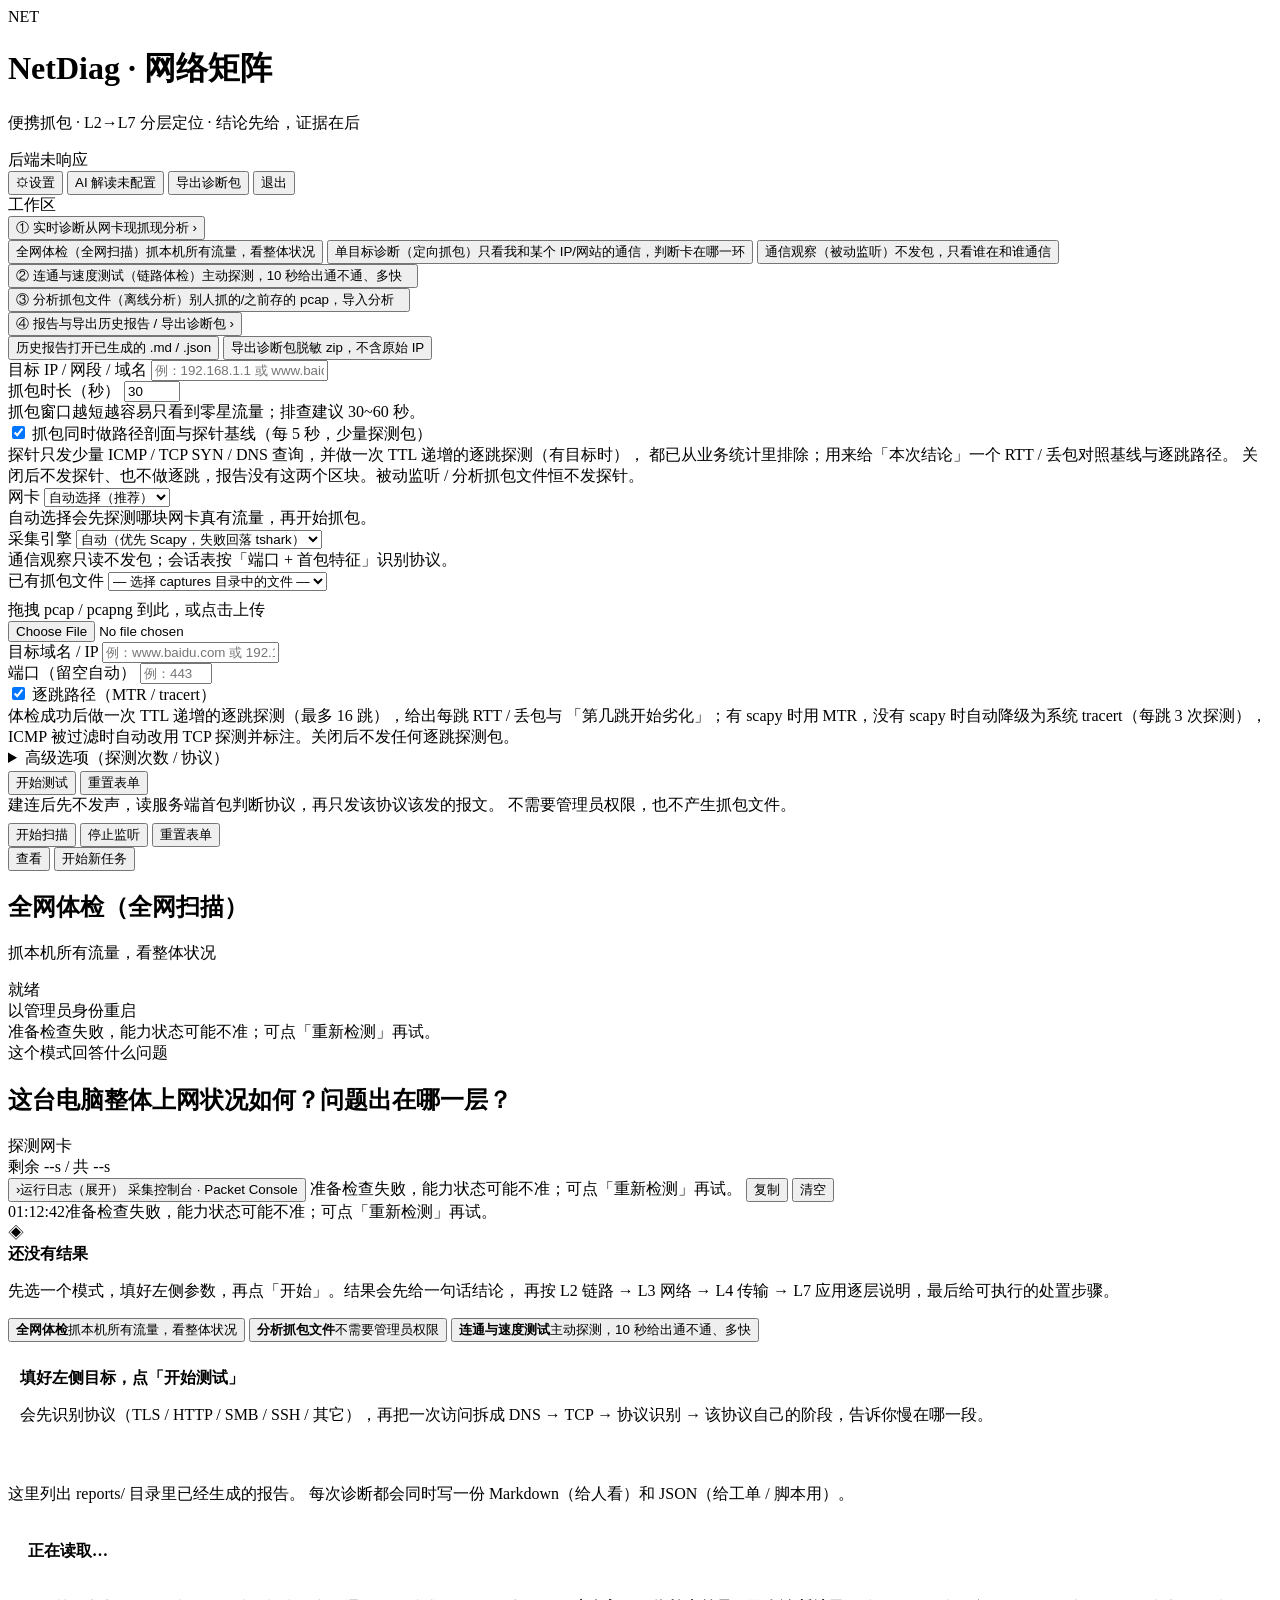
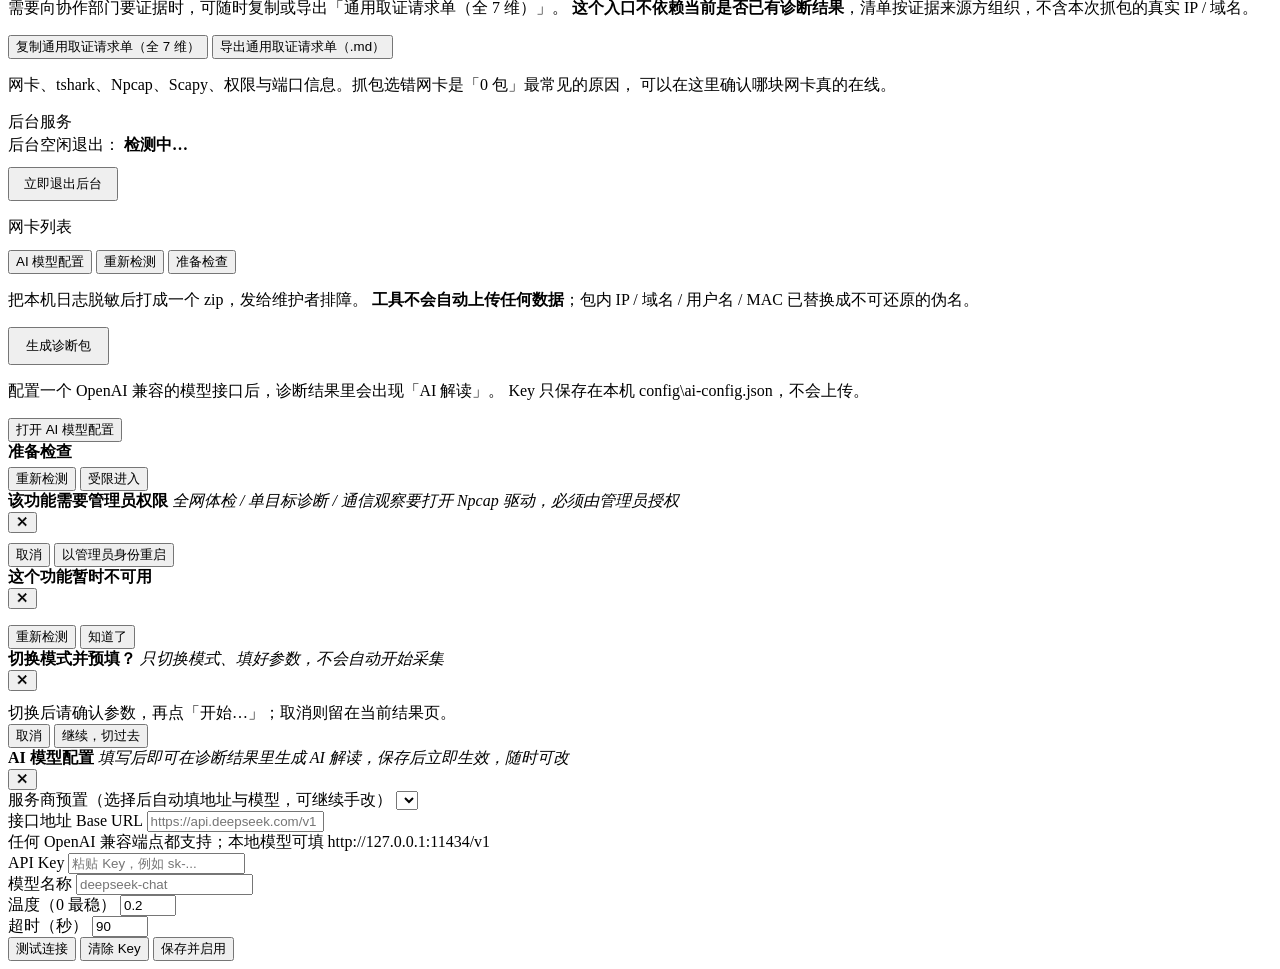
==== ui/index.html @ 38e1428d "refactor(ui): 静态资源路由 + 样式抽成 ui/app.css 把 604 行内联 <style> 搬到 ui/app.css，index.html 只留 <link>； 样式拆分要成立" ====
<!DOCTYPE html>
<html lang="zh-CN">
<head>
<meta charset="UTF-8" />
<meta name="viewport" content="width=device-width, initial-scale=1.0" />
<title>NetDiag · 网络矩阵</title>
<link rel="stylesheet" href="/app.css" />
</head>
<body>
<header class="appbar">
  <div class="brand">
    <div class="mark">NET</div>
    <div>
      <h1>NetDiag · 网络矩阵</h1>
      <p>便携抓包 · L2→L7 分层定位 · 结论先给，证据在后</p>
    </div>
  </div>
  <div class="appright">
    <div id="badges"><span class="badge">检测环境中…</span></div>
    <button class="topbtn gear" id="settings-gear" data-view="sysinfo"
            title="设置：网卡与运行信息 / AI 模型配置" aria-label="设置">
      <span class="gear-ic" aria-hidden="true">⚙</span><span class="k">设置</span>
    </button>
    <button class="topbtn" id="ai-open" title="配置用于生成结论的大模型接口，可随时修改">
      <span class="st" id="ai-dot"></span>AI 解读<span class="k" id="ai-badge">未配置</span>
    </button>
    <button class="topbtn" id="diagpack" title="把本机日志脱敏后打包成一个 zip，发给维护者排障（工具不会自动上传）">导出诊断包</button>
    <button class="topbtn ghost" id="quit-app" title="停止本机后台服务（浏览器可随后关闭）">退出</button>
  </div>
</header>

<div class="shell">
  <aside class="side">
    <div class="side-scroll">
    <div class="sidehead">工作区</div>
    <nav class="nav" id="nav">
      <div class="navgroup" data-group="realtime">
        <button class="navhead" data-group-toggle="realtime" aria-expanded="false">
          <span class="ic">①</span>
          <span><span class="t">实时诊断</span><span class="d">从网卡现抓现分析</span></span>
          <span class="chev">›</span>
        </button>
        <div class="navsub">
          <button class="navitem" data-mode="scan" title="全网体检（全网扫描）：抓本机所有流量，看整体状况">
            <span class="t">全网体检<span class="tech">（全网扫描）</span></span><span class="d">抓本机所有流量，看整体状况</span>
          </button>
          <button class="navitem" data-mode="live" title="单目标诊断（定向抓包）：只看我和某个 IP/网站的通信">
            <span class="t">单目标诊断<span class="tech">（定向抓包）</span></span><span class="d">只看我和某个 IP/网站的通信，判断卡在哪一环</span>
          </button>
          <button class="navitem" data-mode="passive" title="通信观察（被动监听）：不发包，只看谁在和谁通信">
            <span class="t">通信观察<span class="tech">（被动监听）</span></span><span class="d">不发包，只看谁在和谁通信</span>
          </button>
        </div>
      </div>

      <div class="navgroup" data-group="probe">
        <button class="navhead single" data-mode="probe" title="连通与速度测试（链路体检）：主动探测，10 秒给出通不通、多快">
          <span class="ic">②</span>
          <span><span class="t">连通与速度测试<span class="tech">（链路体检）</span></span><span class="d">主动探测，10 秒给出通不通、多快</span></span>
          <span class="chev" style="visibility:hidden">›</span>
        </button>
      </div>

      <div class="navgroup" data-group="offline">
        <button class="navhead single" data-mode="offline" title="分析抓包文件（离线分析）：别人抓的/之前存的 pcap，导入分析">
          <span class="ic">③</span>
          <span><span class="t">分析抓包文件<span class="tech">（离线分析）</span></span><span class="d">别人抓的/之前存的 pcap，导入分析</span></span>
          <span class="chev" style="visibility:hidden">›</span>
        </button>
      </div>

      <div class="navgroup" data-group="reports">
        <button class="navhead" data-group-toggle="reports" aria-expanded="false">
          <span class="ic">④</span>
          <span><span class="t">报告与导出</span><span class="d">历史报告 / 导出诊断包</span></span>
          <span class="chev">›</span>
        </button>
        <div class="navsub">
          <button class="navitem" data-view="reports" title="查看 reports 目录里的历史报告">
            <span class="t">历史报告</span><span class="d">打开已生成的 .md / .json</span>
          </button>
          <button class="navitem" data-view="export" title="把日志脱敏打包发给维护者">
            <span class="t">导出诊断包</span><span class="d">脱敏 zip，不含原始 IP</span>
          </button>
        </div>
      </div>
    </nav>

    <div class="pane" id="pane-capture">
      <div class="field" id="field-target">
        <label id="target-label">目标 IP / 网段 / 域名</label>
        <input type="text" id="target" spellcheck="false"
               placeholder="例：192.168.1.1 或 www.baidu.com" />
      </div>

      <div class="field" id="field-duration">
        <label id="duration-label">抓包时长（秒）</label>
        <input type="number" id="duration" value="30" min="5" max="180" step="5" />
        <div class="hint">抓包窗口越短越容易只看到零星流量；排查建议 30~60 秒。</div>
      </div>

      <div class="field hidden" id="field-shadow">
        <label class="checkline" for="shadow-toggle">
          <input type="checkbox" id="shadow-toggle" checked />
          抓包同时做路径剖面与探针基线（每 5 秒，少量探测包）
        </label>
        <div class="hint">探针只发少量 ICMP / TCP SYN / DNS 查询，并做一次 TTL 递增的逐跳探测（有目标时），
          都已从业务统计里排除；用来给「本次结论」一个 RTT / 丢包对照基线与逐跳路径。
          关闭后不发探针、也不做逐跳，报告没有这两个区块。被动监听 / 分析抓包文件恒不发探针。</div>
      </div>

      <div class="field" id="field-iface">
        <label>网卡</label>
        <select id="iface"><option value="">自动选择（推荐）</option></select>
        <div class="hint">自动选择会先探测哪块网卡真有流量，再开始抓包。</div>
      </div>

      <div class="field hidden" id="field-engine">
        <label>采集引擎</label>
        <select id="engine">
          <option value="auto">自动（优先 Scapy，失败回落 tshark）</option>
          <option value="scapy">Scapy（Python 逐包解析）</option>
          <option value="tshark">tshark（Wireshark 自带）</option>
        </select>
        <div class="hint" id="engine-hint">通信观察只读不发包；会话表按「端口 + 首包特征」识别协议。</div>
      </div>

      <div class="field hidden" id="field-offline">
        <label>已有抓包文件</label>
        <select id="pcap-select"><option value="">— 选择 captures 目录中的文件 —</option></select>
        <div class="drop" id="drop" style="margin-top:8px">拖拽 pcap / pcapng 到此，或点击上传</div>
        <input type="file" id="file" class="hidden" accept=".pcap,.pcapng,.cap" />
      </div>

    </div>

    <div class="pane hidden" id="pane-probe">
      <div class="field">
        <label>目标域名 / IP</label>
        <input type="text" id="probe-target" spellcheck="false"
               placeholder="例：www.baidu.com 或 192.168.1.1" />
      </div>
      <div class="field">
        <label>端口（留空自动）</label>
        <input type="number" id="probe-port" min="1" max="65535" placeholder="例：443" />
      </div>
      <div class="field">
        <label class="checkline" for="probe-path-toggle">
          <input type="checkbox" id="probe-path-toggle" checked />
          逐跳路径（MTR / tracert）
        </label>
        <div class="hint">体检成功后做一次 TTL 递增的逐跳探测（最多 16 跳），给出每跳 RTT / 丢包与
          「第几跳开始劣化」；有 scapy 时用 MTR，没有 scapy 时自动降级为系统 tracert（每跳 3 次探测），
          ICMP 被过滤时自动改用 TCP 探测并标注。关闭后不发任何逐跳探测包。</div>
        <div class="hint hidden" id="probe-path-note"></div>
      </div>
      <details class="adv">
        <summary>高级选项（探测次数 / 协议）</summary>
        <div class="abody">
          <div class="field">
            <label>探测次数</label>
            <input type="number" id="probe-count" min="1" max="10" value="4" />
          </div>
          <div class="field">
            <label>协议（默认自动识别）</label>
            <select id="probe-proto">
              <option value="">自动识别（先看首包再看端口）</option>
              <option value="http">HTTP（明文）</option>
              <option value="tls">HTTPS / TLS</option>
              <option value="smb">SMB 文件共享（445/139）</option>
              <option value="rdp">RDP 远程桌面（3389）</option>
              <option value="ssh">SSH</option>
              <option value="opaque">只测 TCP 连通性</option>
            </select>
          </div>
        </div>
      </details>
      <div class="toolbar" style="margin-top:2px">
        <button class="btn" id="probe-run">开始测试</button>
        <button class="btn ghost" id="probe-reset" data-copy="form_reset">重置表单</button>
      </div>
      <div class="hint">建连后先不发声，读服务端首包判断协议，再只发该协议该发的报文。
        不需要管理员权限，也不产生抓包文件。</div>
    </div>
    </div><!-- /side-scroll -->

    <div class="side-actions" id="side-actions">
      <button class="btn" id="run">开始扫描</button>
      <button class="btn ghost hidden" id="pstop" style="margin-top:7px">停止监听</button>
      <button class="btn ghost" id="form-reset" style="margin-top:7px" data-copy="form_reset">重置表单</button>
      <div class="hint" id="hint"></div>
    </div>

  </aside>

  <main class="main">
    <div class="main-scroll" id="main-scroll">
    <div class="lastrun hidden" id="lastrun-banner" role="status" aria-live="polite">
      <div class="lr-text" id="lastrun-text"></div>
      <div class="lr-actions">
        <button class="btn ghost" id="lastrun-view">查看</button>
        <button class="btn ghost" id="lastrun-new">开始新任务</button>
      </div>
      <div class="lr-note hidden" id="lastrun-note"></div>
    </div>
    <div class="resultbar">
      <div>
        <h2 id="result-title">全网体检（全网扫描）</h2>
        <p id="result-sub">抓本机所有流量，看整体状况</p>
      </div>
      <div class="searchchip" id="result-chip">就绪</div>
    </div>

    <div class="lockbanner hidden" id="lock-banner">
      <span id="lock-banner-text"></span>
      <a id="lock-elevate">以管理员身份重启</a>
    </div>

    <div class="msg wait hidden" id="selfcheck-note" role="status"></div>

    <!-- H5：「什么时候用这个」从左侧移到右侧内容区顶部，随模式变化 -->
    <div class="guide modetop" id="mode-guide"></div>

    <section class="qcard" id="qcard" aria-live="polite">
      <div class="qk">这个模式回答什么问题</div>
      <h2 id="q-question">这台电脑整体上网状况如何？问题出在哪一层？</h2>
      <ul class="qpoints" id="q-points"></ul>
      <div class="qex" id="q-example"></div>
    </section>

    <!-- H4：运行进度 / 运行日志 / 结果卡在同一个面板里，共用白底与连续间距 -->
    <section class="workpanel" id="workpanel">
    <section class="runpanel hidden" id="runpanel" aria-live="polite">
      <div class="run-top">
        <div class="run-phase"><span class="pill" id="run-phase">探测网卡</span><span
          class="run-retry hidden" id="run-retry"></span></div>
        <div class="run-count" id="run-count">剩余 --s / 共 --s</div>
      </div>
      <div class="pbar" id="run-barwrap"><i id="run-bar"></i></div>
      <div class="run-stages" id="run-stages"></div>
    </section>

    <!-- 运行日志（原「采集控制台」）：浅灰中性面，运行中实时追加；结束后自动折叠为一行 -->
    <section class="consolepanel collapsed" id="consolepanel" aria-label="采集控制台（Packet Console）">
      <div class="conhead">
        <button class="contoggle" id="console-toggle" aria-expanded="false"
                title="展开 / 折叠运行日志（采集控制台 · Packet Console）">
          <span class="chev">›</span><span id="console-state">运行日志（展开）</span>
          <span class="con-en">采集控制台 · Packet Console</span>
        </button>
        <span class="conlast" id="loglast">就绪</span>
        <span style="flex:1"></span>
        <button class="conbtn" id="console-copy" title="复制全部运行日志">复制</button>
        <button class="conbtn" id="console-clear" title="清空日志显示（不影响已落盘日志）">清空</button>
      </div>
      <div class="console" id="console" role="log" aria-live="polite">
        <div class="l i"><time>--:--:--</time><span>等待任务…</span></div>
      </div>
    </section>

    <div id="result">
      <div class="empty">
        <div class="ic">◈</div>
        <b>还没有结果</b>
        <p>先选一个模式，填好左侧参数，再点「开始」。结果会先给一句话结论，
          再按 L2 链路 → L3 网络 → L4 传输 → L7 应用逐层说明，最后给可执行的处置步骤。</p>
        <div class="quick">
          <button data-quick="scan"><b>全网体检</b><span>抓本机所有流量，看整体状况</span></button>
          <button data-quick="offline"><b>分析抓包文件</b><span>不需要管理员权限</span></button>
          <button data-quick="probe"><b>连通与速度测试</b><span>主动探测，10 秒给出通不通、多快</span></button>
        </div>
      </div>
    </div>

    <div id="probe-panel" class="hidden">
      <div class="card">
        <div class="body" id="probe-out">
          <div class="empty" style="padding:26px 12px">
            <b>填好左侧目标，点「开始测试」</b>
            <p>会先识别协议（TLS / HTTP / SMB / SSH / 其它），再把一次访问拆成
              DNS → TCP → 协议识别 → 该协议自己的阶段，告诉你慢在哪一段。</p>
          </div>
        </div>
      </div>
    </div>

    </section><!-- /workpanel -->

    <div id="view-reports" class="hidden">
      <div class="card"><div class="body">
        <p class="viewintro">这里列出 <span class="fname">reports/</span> 目录里已经生成的报告。
          每次诊断都会同时写一份 Markdown（给人看）和 JSON（给工单 / 脚本用）。</p>
        <div id="reports-list"><div class="empty" style="padding:20px"><b>正在读取…</b></div></div>
      </div></div>
      <div class="card" style="margin-top:12px"><div class="body">
        <p class="viewintro">需要向协作部门要证据时，可随时复制或导出「通用取证请求单（全 7 维）」。
          <b>这个入口不依赖当前是否已有诊断结果</b>，清单按证据来源方组织，不含本次抓包的真实 IP / 域名。</p>
        <div class="toolbar">
          <button class="btn ghost" id="evidence-fixed-copy">复制通用取证请求单（全 7 维）</button>
          <button class="btn ghost" id="evidence-fixed-download">导出通用取证请求单（.md）</button>
        </div>
      </div></div>
    </div>

    <div id="view-sysinfo" class="hidden">
      <div class="card"><div class="body">
        <p class="viewintro">网卡、tshark、Npcap、Scapy、权限与端口信息。抓包选错网卡是「0 包」最常见的原因，
          可以在这里确认哪块网卡真的在线。</p>
        <div id="sysinfo-grid" class="infogrid"></div>
        <div class="sectitle" style="margin-top:16px" id="settings-service-title">后台服务</div>
        <div class="infogrid">
          <div class="infocard" style="grid-column:1/-1">
            <span id="settings-idle-label">后台空闲退出：</span>
            <b id="idle-exit-info" style="white-space:normal;line-height:1.55">检测中…</b>
          </div>
        </div>
        <div class="hint" id="idle-exit-hint"></div>
        <div class="toolbar" style="margin-top:10px">
          <button class="btn ghost" id="quit-background"
                  style="width:auto;padding:6px 14px">立即退出后台</button>
        </div>
        <div class="sectitle" style="margin-top:16px">网卡列表</div>
        <div id="sysinfo-ifaces"></div>
        <div class="toolbar" style="margin-top:12px">
          <button class="btn ghost" id="settings-ai" data-view="ai">AI 模型配置</button>
          <button class="btn ghost" id="sysinfo-refresh">重新检测</button>
          <button class="btn ghost" id="sysinfo-startup" data-copy="startup_open">准备检查</button>
        </div>
      </div></div>
    </div>

    <div id="view-export" class="hidden">
      <div class="card"><div class="body">
        <p class="viewintro">把本机日志脱敏后打成一个 zip，发给维护者排障。
          <b>工具不会自动上传任何数据</b>；包内 IP / 域名 / 用户名 / MAC 已替换成不可还原的伪名。</p>
        <div class="toolbar">
          <button class="btn" id="export-run" style="width:auto;padding:8px 16px">生成诊断包</button>
        </div>
        <div id="export-msg"></div>
      </div></div>
    </div>

    <div id="view-ai" class="hidden">
      <div class="card"><div class="body">
        <p class="viewintro">配置一个 OpenAI 兼容的模型接口后，诊断结果里会出现「AI 解读」。
          Key 只保存在本机 <span class="fname">config\ai-config.json</span>，不会上传。</p>
        <div id="ai-panel-body"></div>
        <div class="toolbar" style="margin-top:12px">
          <button class="btn ghost" id="ai-panel-open">打开 AI 模型配置</button>
        </div>
      </div></div>
    </div>
    </div><!-- /main-scroll -->
  </main>
</div>



<div class="mask hidden" id="startup-mask">
  <div class="modal" role="dialog" aria-modal="true" aria-labelledby="startup-title">
    <div class="mhead">
      <div>
        <b id="startup-title" data-copy="panel_title">准备检查</b>
        <em id="startup-sub" data-copy="panel_sub"></em>
      </div>
    </div>
    <div class="mbody">
      <p id="startup-hint" data-copy="panel_hint"
         style="margin:2px 0 4px;font-size:12.5px;line-height:1.7;color:var(--text-2)"></p>
      <div id="startup-checks" class="startup-checks"></div>
      <div id="startup-msg"></div>
    </div>
    <div class="mfoot">
      <button class="btn ghost" id="startup-recheck" data-copy="recheck">重新检测</button>
      <button class="btn" id="startup-limited" data-copy="limited_enter">受限进入</button>
    </div>
  </div>
</div>

<div class="mask hidden" id="perm-mask">
  <div class="modal small" role="dialog" aria-modal="true" aria-label="需要管理员权限">
    <div class="mhead">
      <div>
        <b id="perm-title" data-copy="elevate_title">该功能需要管理员权限</b>
        <em id="perm-sub" data-copy="elevate_sub">全网体检 / 单目标诊断 / 通信观察要打开 Npcap 驱动，必须由管理员授权</em>
      </div>
      <button class="xbtn" id="perm-close" title="关闭">✕</button>
    </div>
    <div class="mbody">
      <p id="perm-hint" data-copy="elevate_hint"
         style="margin:2px 0 10px;font-size:12.5px;line-height:1.75;color:var(--text-2)"></p>
      <div class="hint" id="perm-safe" data-copy="elevate_safe"></div>
      <div id="perm-msg"></div>
    </div>
    <div class="mfoot">
      <button class="btn ghost" id="perm-cancel" data-copy="elevate_cancel">取消</button>
      <button class="btn" id="perm-elevate" data-copy="elevate_button">以管理员身份重启</button>
    </div>
  </div>
</div>

<div class="mask hidden" id="cap-mask">
  <div class="modal small" role="dialog" aria-modal="true" aria-labelledby="cap-title">
    <div class="mhead">
      <div>
        <b id="cap-title" data-copy="disabled_title">这个功能暂时不可用</b>
        <em id="cap-sub"></em>
      </div>
      <button class="xbtn" id="cap-close" title="关闭">✕</button>
    </div>
    <div class="mbody">
      <p id="cap-need" class="capsec"></p>
      <p id="cap-impact" class="capsec"></p>
      <p id="cap-fix" class="capsec"></p>
      <div id="cap-msg"></div>
    </div>
    <div class="mfoot">
      <button class="btn ghost" id="cap-recheck" data-copy="disabled_recheck">重新检测</button>
      <button class="btn" id="cap-close2" data-copy="disabled_close">知道了</button>
    </div>
  </div>
</div>

<div class="mask hidden" id="link-mask">
  <div class="modal small" role="dialog" aria-modal="true" aria-label="切换模式并预填">
    <div class="mhead">
      <div>
        <b>切换模式并预填？</b>
        <em>只切换模式、填好参数，不会自动开始采集</em>
      </div>
      <button class="xbtn" id="link-close" title="关闭">✕</button>
    </div>
    <div class="mbody">
      <p id="link-confirm-text" style="margin:2px 0 12px;font-size:12.8px;line-height:1.75;color:var(--text-2)"></p>
      <div class="hint">切换后请确认参数，再点「开始…」；取消则留在当前结果页。</div>
    </div>
    <div class="mfoot">
      <button class="btn ghost" id="link-cancel">取消</button>
      <button class="btn" id="link-go">继续，切过去</button>
    </div>
  </div>
</div>

<div class="mask hidden" id="ai-mask">
  <div class="modal" role="dialog" aria-modal="true" aria-label="AI 模型配置">
    <div class="mhead">
      <div>
        <b>AI 模型配置</b>
        <em>填写后即可在诊断结果里生成 AI 解读，保存后立即生效，随时可改</em>
      </div>
      <button class="xbtn" id="ai-close" title="关闭">✕</button>
    </div>
    <div class="mbody">
      <div class="field">
        <label>服务商预置（选择后自动填地址与模型，可继续手改）</label>
        <select id="ai-provider"></select>
      </div>
      <div class="field">
        <label>接口地址 Base URL</label>
        <input type="text" id="ai-base" spellcheck="false" placeholder="https://api.deepseek.com/v1" />
        <div class="hint">任何 OpenAI 兼容端点都支持；本地模型可填 <span class="mono">http://127.0.0.1:11434/v1</span></div>
      </div>
      <div class="field">
        <label>API Key</label>
        <input type="password" id="ai-key" spellcheck="false" autocomplete="off" placeholder="粘贴 Key，例如 sk-..." />
        <div class="keystate" id="ai-keystate"></div>
      </div>
      <div class="row">
        <div class="field">
          <label>模型名称</label>
          <input type="text" id="ai-model" spellcheck="false" placeholder="deepseek-chat" />
        </div>
        <div class="field">
          <label>温度（0 最稳）</label>
          <input type="number" id="ai-temp" min="0" max="2" step="0.1" value="0.2" />
        </div>
      </div>
      <div class="field">
        <label>超时（秒）</label>
        <input type="number" id="ai-timeout" min="10" max="600" step="10" value="90" />
      </div>
      <div id="ai-msg"></div>
    </div>
    <div class="mfoot">
      <button class="btn ghost" id="ai-test">测试连接</button>
      <button class="btn ghost" id="ai-clear">清除 Key</button>
      <button class="btn" id="ai-save">保存并启用</button>
    </div>
  </div>
</div>

<script type="application/json" id="ui-config">
{
  "locked_modes": [
    "scan",
    "live",
    "passive"
  ],
  "cards": {
    "fault": {
      "kicker": "结论",
      "title": "发现问题：四层结论与问题清单"
    },
    "normal": {
      "kicker": "结论",
      "title": "四层均正常"
    },
    "empty_sessions": {
      "kicker": "降级",
      "title": "未观察到任何 TCP/IP 会话"
    },
    "target_unreachable": {
      "kicker": "降级",
      "title": "目标不可达"
    },
    "no_npcap": {
      "kicker": "无法开始",
      "title": "无法抓包：缺少抓包驱动"
    },
    "no_admin": {
      "kicker": "无法开始",
      "title": "权限不足"
    },
    "no_interface": {
      "kicker": "无法开始",
      "title": "网卡不可用"
    },
    "bad_file": {
      "kicker": "无法分析",
      "title": "无法解析该文件"
    },
    "internal": {
      "kicker": "无法分析",
      "title": "分析失败"
    }
  },
  "modes": {
    "scan": {
      "label": "全网体检",
      "tech": "全网扫描",
      "display": "全网体检（全网扫描）",
      "nav_desc": "抓本机所有流量，看整体状况",
      "needs_admin": true,
      "shadow": true,
      "fields": [
        "duration",
        "iface"
      ],
      "btn": "开始体检",
      "title": "全网体检（全网扫描）",
      "sub": "抓本机所有流量，看整体状况",
      "guide": "抓本机所有流量，看整体状况；完全不知道问题在哪时，先做一次全网体检。",
      "question": "这台电脑整体上网状况如何？问题出在哪一层？",
      "points": [
        "抓本机全部流量，不设目标、不填过滤条件",
        "按 L2 链路 → L3 网络 → L4 传输 → L7 应用四层给结论",
        "适合「不知道问题在哪」时先做一次基线"
      ],
      "example": "例：用户反馈「整层楼都上不了网」→ 全网体检 → 报告会指出是本机网卡、网关，还是某个外部服务在拖慢。",
      "term": "术语：实时抓包 = 从网卡现抓；这里不设目标，目标框被有意隐藏，填了也会被后端忽略。",
      "hint": "全网体检不设目标过滤，建议 30~60 秒；运行中可以切到「连通与速度测试」但建议等结果。",
      "idle_desc": "不设目标，抓本机网卡上的全部流量，再从 L2 到 L7 分层分析。适合完全不知道问题在哪的第一步。"
    },
    "live": {
      "label": "单目标诊断",
      "tech": "定向抓包",
      "display": "单目标诊断（定向抓包）",
      "nav_desc": "只看我和某个 IP/网站的通信，判断卡在哪一环",
      "needs_admin": true,
      "shadow": true,
      "fields": [
        "target",
        "duration",
        "iface"
      ],
      "btn": "开始诊断",
      "title": "单目标诊断（定向抓包）",
      "sub": "只看我和某个 IP/网站的通信，判断卡在哪一环",
      "guide": "已经怀疑某个 IP / 网段 / 域名，想看「我和它之间卡在哪一环」时用它。",
      "question": "我和这个 IP/网站之间到底通不通？慢在哪一环（DNS/TCP/TLS/HTTP）？",
      "points": [
        "只保留与目标相关的流量，逐层判断卡在 DNS、TCP、TLS 还是 HTTP",
        "域名会先解析；私网 / fake-ip 目标自动抓全网，再在分析阶段筛",
        "适合「只有某个网站或系统打不开」的定向排查"
      ],
      "example": "例：用户反馈「打不开 OA」→ 单目标诊断 → 报告会指出卡在 DNS 解析、TCP 建连还是 TLS 握手。",
      "term": "术语：定向抓包 = 只保留跟目标有关的报文；私网 IP / 私网网段不设抓包过滤（抓全网后在分析阶段筛），避免漏抓。",
      "hint": "私网 IP / 私网网段不下抓包过滤（先抓全网，分析阶段再筛）；域名解析到 fake-ip 时也会自动抓全网。",
      "idle_desc": "只盯一个目标 IP / 网段 / 域名。域名会先解析；解析到 fake-ip / 私网时自动改为抓全网，避免 0 包。"
    },
    "passive": {
      "label": "通信观察",
      "tech": "被动监听",
      "display": "通信观察（被动监听）",
      "nav_desc": "不发包，只看谁在和谁通信",
      "needs_admin": true,
      "fields": [
        "duration",
        "iface",
        "engine"
      ],
      "btn": "开始观察",
      "title": "通信观察（被动监听）",
      "sub": "不发包，只看谁在和谁通信",
      "guide": "想知道「现在谁在跟谁通信」、又不希望自己发包时用它：只旁听，把流量按会话聚合。",
      "question": "现在谁在和谁通信？用什么协议？有没有可疑外联？",
      "points": [
        "不发任何报文，只读网卡旁听",
        "把流量聚合成「源 IP:端口 → 目标 IP:端口」的会话表",
        "适合查后台在连谁、有没有异常外联"
      ],
      "example": "例：怀疑电脑在偷偷上传 → 通信观察 → 会话表会列出目标 IP/端口、协议和识别依据。",
      "term": "术语：被动监听 = 只读网卡，不发任何探测报文；目标框被隐藏，默认看全部会话。",
      "hint": "通信观察不发任何报文：只监听网卡，把流量按会话聚合，用端口和首包特征识别协议。",
      "idle_desc": "不发包，只旁听本机网卡流量，按「源 IP:端口 → 目标 IP:端口」聚合成会话表。"
    },
    "probe": {
      "label": "连通与速度测试",
      "tech": "链路体检",
      "display": "连通与速度测试（链路体检）",
      "nav_desc": "主动探测，10 秒给出通不通、多快",
      "needs_admin": false,
      "fields": [],
      "btn": "开始测试",
      "title": "连通与速度测试（链路体检）",
      "sub": "主动探测，10 秒给出通不通、多快",
      "guide": "不想抓包、只想确认一条链路通不通、慢在哪一段时用它。会依次测 DNS → TCP → 协议首包。",
      "question": "到这个目标通不通？慢在哪一段（DNS/TCP/TLS/应用）？",
      "points": [
        "主动发少量探测报文，约 10 秒出结果",
        "拆成 DNS → TCP → 协议首包（TLS/HTTP/SMB/SSH）分段计时",
        "不需要管理员权限，也不产生 pcap"
      ],
      "example": "例：用户说「网页很慢」→ 连通与速度测试 → 报告会指出是 DNS 慢、建连慢，还是服务端响应慢。",
      "term": "术语：链路体检 = 主动发少量探测报文，不产生 pcap，不需要管理员权限。",
      "hint": "",
      "idle_desc": ""
    },
    "offline": {
      "label": "分析抓包文件",
      "tech": "离线分析",
      "display": "分析抓包文件（离线分析）",
      "nav_desc": "别人抓的/之前存的 pcap，导入分析",
      "needs_admin": false,
      "fields": [
        "offline"
      ],
      "btn": "开始分析",
      "title": "分析抓包文件（离线分析）",
      "sub": "别人抓的/之前存的 pcap，导入分析",
      "guide": "手上已经有一个 pcap 文件（别人给的，或之前抓的）时用它：只分析文件，不碰网卡。",
      "question": "这个 pcap 里到底发生了什么？问题出在哪一层？",
      "points": [
        "只读文件，不访问网卡、不需要管理员权限",
        "支持 .pcap / .pcapng / .cap 格式",
        "适合现场没权限抓包，或复盘历史故障"
      ],
      "example": "例：对方发来一个 pcap → 分析抓包文件 → 直接得到四层结论、问题清单和处理建议。",
      "term": "术语：离线分析 = 分析已有的 pcap 文件，不访问网卡、不需要管理员权限；和上面的「实时抓包」是两回事。",
      "hint": "分析抓包文件只读取 pcap 文件，不需要管理员权限，适合权限受限的目标机器。",
      "idle_desc": "选择或拖入一个已有 pcap / pcapng 文件，直接离线分析；不会碰网卡。"
    }
  }
}
</script>
<script>
const $ = (s) => document.querySelector(s);
const UI = JSON.parse(document.getElementById("ui-config").textContent);
let MODE = "scan";
let VIEW = null;
let RUN_MODE = null;
let timer = null;
let timerP = null;
let lastLogCount = 0;
let LAST_RESULT = null;
let AI_CFG = null;
let APP_INFO = null;
let IS_ADMIN = null;
let SYS_IFACES = [];
let RUN_DURATION = 0;
const LOCKED = new Set(UI.locked_modes || []);
const FIELD_IDS = ["field-target", "field-duration", "field-iface", "field-engine", "field-offline"];
/* 提权重启后要恢复的表单：sessionStorage 是「同一标签页」的临时存储，刷新/提权后都在。 */
const FORM_KEY = "netdiag.form.v1";
const FORM_FIELDS = [
  "#target", "#duration", "#iface", "#engine", "#pcap-select",
  "#probe-target", "#probe-port", "#probe-count", "#probe-proto",
  "#shadow-toggle", "#probe-path-toggle",
];
let UI_COPY = {};          // copy/zh-CN.json 的 startup section（由 /api/selfcheck 下发）
let CONCLUSION_COPY = {};  // copy/zh-CN.json 的 conclusion section（由 /api/status 下发）
let STARTUP_DATA = null;   // 最近一次 /api/selfcheck 结果（重新检测时复用）
let BOOT_STARTUP = null;   // /api/app 已下发的同一份检查结果（boot 只跑一次全套自检）
let CAPS = null;           // 能力矩阵（/api/selfcheck 或 /api/app）；null = 旧后端，退回仅管理员锁
let CHECKS = [];           // 最近一次六项检查（能力说明卡按 key 取 impact/fix_url）
let FORM_CACHE = null;     // 最近一次读/写的表单快照

/* ---------- 文案 / 首次运行 / 表单（C2） ---------- */
function applyCopy() {
  /* 页面上标了 data-copy 的短文案统一从 copy 表取，不在 HTML 里抄第二份长文案。 */
  document.querySelectorAll("[data-copy]").forEach((el) => {
    const key = el.getAttribute("data-copy");
    if (UI_COPY[key]) el.textContent = UI_COPY[key];
  });
}

function paintPermCopy() {
  applyCopy();
  const b = $("#perm-elevate");
  if (b && !b.disabled) b.textContent = UI_COPY.elevate_button || "以管理员身份重启";
}

function readForm() {
  const val = (sel) => {
    const el = $(sel);
    return el ? el.value : "";
  };
  const checked = (sel) => {
    const el = $(sel);
    return el ? !!el.checked : false;
  };
  return {
    mode: MODE || "scan",
    target: String(val("#target") || "").trim(),
    duration: val("#duration"),
    interface: val("#iface"),
    pcap: val("#pcap-select"),
    shadow: checked("#shadow-toggle"),
    probe: {
      target: String(val("#probe-target") || "").trim(),
      port: val("#probe-port"),
      count: val("#probe-count"),
      proto: val("#probe-proto"),
      path: checked("#probe-path-toggle"),
    },
    passive: { duration: val("#duration"), interface: val("#iface") },
  };
}

function isDefaultForm(data) {
  return data.mode === "scan" && !data.target && !data.interface && !data.pcap
    && String(data.duration) === "30" && data.shadow
    && !data.probe.target && !data.probe.port && !data.probe.proto
    && String(data.probe.count) === "4" && data.probe.path;
}

function saveForm() {
  /* 输入变化就写；全部是默认值时清掉 key，避免「用户已清空却还留着旧值」。 */
  try {
    const data = readForm();
    if (isDefaultForm(data)) {
      sessionStorage.removeItem(FORM_KEY);
      FORM_CACHE = null;
      return;
    }
    sessionStorage.setItem(FORM_KEY, JSON.stringify(data));
    FORM_CACHE = data;
  } catch (e) {
    /* 隐私模式 / 组策略禁用 sessionStorage：表单保留降级，不影响主流程 */
  }
}

function loadForm() {
  try {
    const raw = sessionStorage.getItem(FORM_KEY);
    if (!raw) return null;
    const data = JSON.parse(raw);
    return data && typeof data === "object" ? data : null;
  } catch (e) {
    return null;
  }
}

function clearFormStorage() {
  try {
    sessionStorage.removeItem(FORM_KEY);
  } catch (e) {
    /* 同上：清不掉也不影响主流程 */
  }
  FORM_CACHE = null;
}

function restoreForm() {
  const data = loadForm();
  if (!data) return;
  FORM_CACHE = data;
  if (data.mode && UI.modes[data.mode]) MODE = data.mode;
  if (typeof data.target === "string") $("#target").value = data.target;
  if (data.duration !== undefined && data.duration !== null) $("#duration").value = data.duration;
  if (data.interface) $("#iface").value = data.interface;
  if (data.pcap && $("#pcap-select")) $("#pcap-select").value = data.pcap;
  if (typeof data.shadow === "boolean") $("#shadow-toggle").checked = data.shadow;
  const probe = data.probe || {};
  if (typeof probe.target === "string") $("#probe-target").value = probe.target;
  if (probe.port !== undefined && probe.port !== null) $("#probe-port").value = probe.port;
  if (probe.count !== undefined && probe.count !== null) $("#probe-count").value = probe.count;
  if (typeof probe.proto === "string") $("#probe-proto").value = probe.proto;
  if (typeof probe.path === "boolean") $("#probe-path-toggle").checked = probe.path;
}

function clearForm() {
  clearFormStorage();
  $("#target").value = "";
  $("#duration").value = "30";
  $("#iface").value = "";
  $("#engine").value = "auto";
  if ($("#pcap-select")) $("#pcap-select").value = "";
  $("#probe-target").value = "";
  $("#probe-port").value = "";
  $("#probe-count").value = "4";
  $("#probe-proto").value = "";
  $("#shadow-toggle").checked = true;
  $("#probe-path-toggle").checked = true;
  $("#hint").textContent = UI_COPY.form_reset_done || "";
}

function wireFormPersistence() {
  FORM_FIELDS.forEach((sel) => {
    const el = $(sel);
    if (!el) return;
    el.addEventListener("input", saveForm);
    el.addEventListener("change", saveForm);
  });
  $("#form-reset").onclick = clearForm;
  $("#probe-reset").onclick = clearForm;
}

function setStartupMsg(html, cls) {
  const box = $("#startup-msg");
  if (!box) return;
  box.innerHTML = html ? '<div class="msg ' + (cls || "wait") + '">' + html + '</div>' : "";
}

function setSelfcheckNote(text) {
  /* 轻提示：selfcheck 请求失败时不改锁，只告诉用户「能力状态可能不准」（S5）。 */
  const box = $("#selfcheck-note");
  if (!box) return;
  box.textContent = text || "";
  box.classList.toggle("hidden", !text);
}

function checkByKey(key) {
  return (CHECKS || []).find((c) => c && c.key === key) || null;
}

function fixTextFor(key) {
  /* copy 表里的 fix_* 已带「详见 docs/startup.md」；界面另有可点击文档链接，
     显示时去掉重复的那半句（来源仍是 copy 表，不在这里另写文案）。 */
  return String(UI_COPY["fix_" + String(key || "")] || "")
    .replace(/[；;]?\s*详见\s*docs\/startup\.md/g, "");
}

function startupDocLink() {
  /* 文档链接来自 copy 表（docs_url）；没配时退回接口下发的相对 doc_url，绝不自己编 URL。 */
  const url = UI_COPY.docs_url || (checkByKey("tshark") || {}).doc_url || "";
  if (!url) return "";
  return '<a href="' + esc(url) + '" target="_blank" rel="noopener">'
    + esc(UI_COPY.docs_hint || url) + "</a>";
}

function renderStartup(data) {
  const checks = Array.isArray(data && data.checks) ? data.checks : [];
  $("#startup-checks").innerHTML = checks.map((c, index) => {
    const ok = !!c.ok;
    let fix = "";
    let extra = "";
    if (!ok) {
      /* 失败项必须同时给「缺了会怎样」与可操作指引，不能只有一个 ❌。 */
      if (c.impact) extra += '<p class="impact">' + esc(c.impact) + "</p>";
      const fixText = fixTextFor(c.key);
      if (fixText) extra += '<p class="fixtext">' + esc(fixText) + "</p>";
      if (c.fix_kind === "url" && c.fix_url) {
        fix += '<a href="' + esc(c.fix_url) + '" target="_blank" rel="noopener">'
          + esc(UI_COPY.fix_url || "打开下载页") + "</a>";
      }
      if (c.fix_kind === "command" && c.fix_command) {
        fix += '<code>' + esc(c.fix_command) + '</code>'
          + '<button type="button" data-fix-copy="' + index + '">'
          + esc(UI_COPY.fix_command || "复制命令") + "</button>";
      }
      if (c.fix_kind === "elevate") {
        fix += '<button type="button" data-startup-elevate="1">'
          + esc(UI_COPY.fix_elevate || "以管理员身份重启") + "</button>";
      }
      const doc = startupDocLink();
      if (doc) fix += doc;
    }
    return '<div class="startup-check ' + (ok ? "ok" : "bad") + '" data-check="'
      + esc(c.key || "") + '"><span class="ico">' + (ok ? "✓" : "✗")
      + '</span><div><b>' + esc(c.name || c.key || "") + '</b><p>' + esc(c.detail || "")
      + "</p>" + extra + (fix ? '<div class="fix">' + fix + "</div>" : "") + "</div></div>";
  }).join("");
}

function setStartupEnter(allGreen) {
  /* 全绿时按钮从「受限进入」换成「进入主界面」；文案仍只从 copy 表取。 */
  const btn = $("#startup-limited");
  if (!btn) return;
  const key = allGreen ? "enter" : "limited_enter";
  btn.setAttribute("data-copy", key);
  btn.textContent = UI_COPY[key] || (allGreen ? "进入主界面" : "受限进入");
}

function showStartup() { $("#startup-mask").classList.remove("hidden"); }
function hideStartup() { $("#startup-mask").classList.add("hidden"); }

async function ackFirstRun() {
  try {
    return await fetch("/api/selfcheck/ack", {
      method: "POST", headers: { "Content-Type": "application/json" }, body: "{}",
    }).then((x) => x.json());
  } catch (e) {
    return { ok: false, writable: false, error: String(e) };
  }
}

async function finishStartup(allPassed) {
  /* 先放行：ack 是写标记的本地请求，不能因为它慢/写失败把用户挡在面板里。 */
  if (allPassed) {
    setTimeout(hideStartup, 1200);
  } else {
    hideStartup();
  }
  const ack = await ackFirstRun();
  if (!ack || ack.ok === false) {
    /* 标记写失败（U 盘只读）不阻塞：提示一句，照常进入主界面。 */
    const note = UI_COPY.ack_failed || "";
    if (note) {
      setStartupMsg(esc(note), "bad");
      appendLog(note, false);
    }
  }
}

async function loadSelfcheck() {
  /* 不管是否首次运行都请求：CAPS 是置灰矩阵的唯一依据，CHECKS 供说明卡取 impact/修复。 */
  let data = null;
  try {
    const resp = await fetch("/api/selfcheck", { cache: "no-store" });
    if (!resp.ok) throw new Error("HTTP " + resp.status);
    data = await resp.json();
    if (!data || typeof data !== "object") throw new Error("bad payload");
  } catch (e) {
    data = null;
  }
  if (!data) {
    /* S5：失败时保留上一次成功的 CAPS/CHECKS（applyCapabilities(null) 不再清空），
       否则能力锁会被全部放开（fail-open）。只做一条轻提示 + 控制台记录。 */
    const note = UI_COPY.selfcheck_failed || "准备检查失败，能力状态可能不准；可点「重新检测」再试。";
    setSelfcheckNote(note);
    appendLog(note, false);
    return null;
  }
  setSelfcheckNote("");
  if (data.ui_copy && data.ui_copy.startup) {
    UI_COPY = data.ui_copy.startup;
    applyCopy();
    paintPermCopy();
  }
  STARTUP_DATA = data;
  applyCapabilities(data);
  paintLocks();   // 重新检测后立即重绘置灰矩阵与角标，不等下一次刷新
  return data;
}

async function initStartup(opts) {
  const manual = !!(opts && opts.manual);
  const force = !!(opts && opts.force);
  let data = null;
  if (!manual && !force && BOOT_STARTUP) {
    /* /api/app 已带同一份 checks/capabilities：首屏直接复用，避免再跑一次全套自检。
       只复用一次；之后的「重新检测」仍走 /api/selfcheck 拿最新状态。 */
    data = BOOT_STARTUP;
    BOOT_STARTUP = null;
    STARTUP_DATA = data;
    applyCapabilities(data);
    paintLocks();
  } else {
    data = await loadSelfcheck();
  }
  /* 旧后端没有 first_run 字段：`data.first_run !== true` 时不能当成首次运行。
     旧后端也没有 capabilities → 退回 C2 现状（不显示缺件面板、只按 admin 锁）。 */
  if (!data || typeof data !== "object" || data.first_run !== true) {
    if (!shouldShowStartup(data)) {
      hideStartup();
      return data;
    }
  }
  if (!force && !shouldShowStartup(data)) {
    hideStartup();
    return data;
  }
  renderStartup(data);
  const checks = Array.isArray(data.checks) ? data.checks : [];
  const failed = checks.filter((c) => !c.ok).length;
  const allGreen = checksAllPassed(checks);
  setStartupEnter(allGreen);
  showStartup();
  if (allGreen) {
    if (data.first_run === true && !manual && !force) {
      setStartupMsg(esc(UI_COPY.all_ok || ""), "ok");
      await finishStartup(true);   // C2：全绿首次运行自动 ack 并进入
      return data;
    }
    /* 重新检测 / 手动打开时恢复：停在面板，显示「可以开始了」并给「进入主界面」。 */
    setStartupMsg(esc(UI_COPY.ready_enter || ""), "ok");
    return data;
  }
  setStartupMsg(esc(copyFill(UI_COPY.some_failed || "", { count: failed })), "wait");
  return data;
}

function setCapMsg(html, cls) {
  const box = $("#cap-msg");
  if (!box) return;
  box.innerHTML = html ? '<div class="msg ' + (cls || "wait") + '">' + html + '</div>' : "";
}

function hideCapCard() { $("#cap-mask").classList.add("hidden"); }

function needForMode(mode, lock) {
  const missing = String((lock && lock.missing) || "");
  const hasTshark = missing.indexOf("tshark") >= 0 || missing.indexOf("scapy") >= 0;
  const hasNpcap = missing.indexOf("npcap") >= 0;
  if (mode === "passive") return UI_COPY.need_passive || UI_COPY.need_tshark || "";
  if (hasTshark && hasNpcap) return UI_COPY.need_both || UI_COPY.need_tshark || "";
  if (hasNpcap) return UI_COPY.need_npcap || "";
  return UI_COPY.need_tshark || "";
}

function showCapabilityCard(mode) {
  /* 能力锁点击入口：缺什么 + 缺了会怎样 + 怎么修复 + [重新检测]/[知道了]。
     复用权限卡同款 modal；与管理员锁分开，非管理员仍走 C2 的按需提权卡片。 */
  const lock = capLockInfo(mode);
  if (!lock) { showPermModal(); return; }   // 锁已解除的竞态：回到正常入口
  const cfg = UI.modes[mode] || {};
  const names = [];
  if (lock.missing.indexOf("tshark") >= 0 || lock.missing.indexOf("scapy") >= 0) names.push("tshark");
  if (lock.missing.indexOf("npcap") >= 0) names.push("npcap");
  $("#cap-mask").dataset.mode = mode;
  $("#cap-title").textContent = UI_COPY.disabled_title || "这个功能暂时不可用";
  $("#cap-sub").textContent = (cfg.label || mode) + "：" + needForMode(mode, lock);
  const needItems = names.map((k) => (k === "npcap" ? UI_COPY.missing_npcap
    : UI_COPY.missing_tshark)).filter(Boolean).join("、");
  $("#cap-need").innerHTML = '<b>' + esc(UI_COPY.disabled_need_label || "缺少什么") + "</b>"
    + esc(copyFill(UI_COPY.disabled_need || "缺少：{items}", { items: needItems }));
  const impacts = [];
  const fixes = [];
  names.forEach((key) => {
    const item = checkByKey(key) || {};
    const impact = item.impact || UI_COPY["impact_" + key] || "";
    const fixText = fixTextFor(key);
    if (impact && impacts.indexOf(impact) < 0) impacts.push(impact);
    if (fixText && fixes.indexOf(fixText) < 0) fixes.push(fixText);
    const fixUrl = item.fix_url || UI_COPY[key + "_url"] || "";
    if (fixUrl) {
      fixes.push('<a href="' + esc(fixUrl) + '" target="_blank" rel="noopener">'
        + esc(UI_COPY.fix_url || "打开下载页") + "</a>");
    }
  });
  $("#cap-impact").innerHTML = '<b>' + esc(UI_COPY.disabled_impact_label || "缺了会怎样") + "</b>"
    + impacts.map((t) => esc(t)).join("<br>");
  const doc = startupDocLink();
  $("#cap-fix").innerHTML = '<b>' + esc(UI_COPY.disabled_fix_label || "怎么修复") + "</b>"
    + fixes.map((t) => (t.indexOf("<a ") === 0 ? t : esc(t))).join("<br>")
    + (doc ? "<br>" + doc : "");
  setCapMsg("");
  $("#cap-recheck").textContent = UI_COPY.disabled_recheck || "重新检测";
  $("#cap-close2").textContent = UI_COPY.disabled_close || "知道了";
  $("#cap-mask").classList.remove("hidden");
}

async function recheckSelfcheck() {
  /* 说明卡里的「重新检测」：重新拉一次 selfcheck → 重绘矩阵；
     恢复了就切到全绿首屏，没恢复就刷新说明卡原因。 */
  setCapMsg(esc(UI_COPY.disabled_rechecking || "正在重新检测…"), "wait");
  const data = await loadSelfcheck();
  if (!data) {
    /* 请求失败：保留上一次成功的 CAPS/CHECKS 与说明卡内容，只提示状态可能不准（S5）。 */
    setCapMsg(esc(UI_COPY.selfcheck_failed || ""), "bad");
    return null;
  }
  const checks = Array.isArray(data && data.checks) ? data.checks : [];
  const failed = checks.filter((c) => !c.ok).length;
  if (checksAllPassed(checks)) {
    hideCapCard();
    renderStartup(data);
    setStartupEnter(true);
    showStartup();
    setStartupMsg(esc(UI_COPY.recheck_all_ok || UI_COPY.ready_enter || ""), "ok");
    return data;
  }
  const capMode = $("#cap-mask").dataset.mode;
  if (!$("#cap-mask").classList.contains("hidden") && capMode) {
    if (capLockInfo(capMode)) {
      showCapabilityCard(capMode);
    } else {
      /* 该模式的能力锁已解除：关掉说明卡；若只剩管理员锁，按 C2 交回权限卡。 */
      hideCapCard();
      if (IS_ADMIN === false) showPermModal();
    }
  }
  setCapMsg(esc(copyFill(UI_COPY.recheck_still || "", { count: failed })), "wait");
  if (!$("#startup-mask").classList.contains("hidden")) {
    renderStartup(data);
    setStartupEnter(false);
    setStartupMsg(esc(copyFill(UI_COPY.some_failed || "", { count: failed })), "wait");
  }
  return data;
}

function waitForElevatedReload() {
  /* 提权后的新进程监听同一个端口：当前标签页自己轮询到新 PID 后刷新，
     这样 sessionStorage 里的表单还在（浏览器另开新标签时不一定能共享）。 */
  const oldPid = APP_INFO && APP_INFO.pid;
  let tries = 0;
  const tick = async () => {
    tries += 1;
    try {
      const p = await fetch("/api/ping", { cache: "no-store" }).then((x) => x.json());
      if (p && p.ok && p.pid !== oldPid) {
        location.reload();
        return;
      }
    } catch (e) {
      /* 旧服务已退出、新服务还没起来：继续等 */
    }
    if (tries < 60) {
      setTimeout(tick, 1000);
      return;
    }
    $("#perm-msg").innerHTML = '<div class="msg bad">'
      + esc(UI_COPY.elevate_refresh_later || "") + '</div>';
  };
  setTimeout(tick, 1200);
}


/* ---------- 能力锁矩阵：纯函数（tests/test_startup_ui.py 抽取本段用 Node 跑矩阵；不碰 DOM） ---------- */
function capKeyFor(mode) {
  /* 模式 → capabilities 字段；probe / 报告 / 设置不在表里 = 永不因缺组件置灰。 */
  return { scan: "live", live: "live", passive: "passive", offline: "offline" }[mode] || "";
}

function capTag(missing) {
  const parts = String(missing || "").split("|");
  const hasTshark = parts.indexOf("tshark") >= 0 || parts.indexOf("scapy") >= 0;
  const hasNpcap = parts.indexOf("npcap") >= 0;
  if (hasTshark && hasNpcap) return UI_COPY.lock_tag_both || "· 需 Wireshark 与 Npcap";
  if (hasNpcap) return UI_COPY.lock_tag_npcap || "· 需 Npcap";
  return UI_COPY.lock_tag_tshark || "· 需 Wireshark";
}

function capLockInfo(mode) {
  /* 旧后端没有 capabilities：CAPS=null → 不按能力置灰（退回 C2 仅管理员锁）。 */
  if (!CAPS) return null;
  const key = capKeyFor(mode);
  if (!key) return null;                    // probe / 报告 / 设置：永不锁
  if (CAPS[key] !== false) return null;
  const missing = String((CAPS.missing || {})[key] || "");
  return { kind: "cap", cap: key, missing: missing, tag: capTag(missing) };
}

function lockInfo(mode) {
  const cap = capLockInfo(mode);
  if (cap) return cap;   // 缺组件优先：提权也修不好，先解释缺什么
  if (LOCKED.has(mode) && IS_ADMIN === false) {
    return { kind: "admin", tag: UI_COPY.lock_tag_admin || "· 需管理员" };
  }
  return null;
}

function isLocked(mode) { return !!lockInfo(mode); }

function applyCapabilities(data) {
  /* 唯一赋值点：成功载荷才覆盖 CAPS/CHECKS；data 为 null（请求失败）时保留上一次，
     否则一次瞬时 503 就会把能力锁全放开（S5 fail-open）。
     旧载荷没有 capabilities 时仍降级为 null（退回仅管理员锁）。 */
  if (!data || typeof data !== "object") return CAPS;
  CAPS = data && data.capabilities && typeof data.capabilities === "object"
    ? data.capabilities : null;
  CHECKS = Array.isArray(data && data.checks) ? data.checks : [];
  return CAPS;
}

function criticalMissing(checks) {
  const keys = ["python", "tshark", "npcap"];
  return (Array.isArray(checks) ? checks : []).some(
    (c) => c && keys.indexOf(c.key) >= 0 && !c.ok);
}

function checksAllPassed(checks) {
  /* 六项（python/tshark/npcap/scapy/port/admin）全过才算全绿。
     旧后端只下发五项（没有 scapy 项）：同样按全过处理，避免升级后的页面把
     旧载荷误判成「有项没通过」；但新载荷缺项（例如只有 5 项且带 scapy）不放过。 */
  if (!Array.isArray(checks) || !checks.length) return false;
  if (!checks.every((c) => !!(c && c.ok))) return false;
  if (checks.length === 6) return true;
  return checks.length === 5 && !checks.some((c) => c && c.key === "scapy");
}

function allChecksPassed(checks) {
  return checksAllPassed(checks);
}

function shouldShowStartup(data) {
  if (!data || typeof data !== "object") return false;
  if (data.first_run === true) return true;
  /* 关键缺项只在后端给了 capabilities 时才算数：旧载荷没有能力矩阵 →
     不显示缺件面板（退回 C2 行为，不误弹）。 */
  return !!(data.capabilities)
    && criticalMissing(Array.isArray(data.checks) ? data.checks : []);
}
/* ---------- 能力锁矩阵结束 ---------- */

function capNeedItems(missings) {
  /* 把 capabilities.missing 的机器码翻成 copy 表文案（说明卡/横幅共用）。 */
  const names = [];
  (Array.isArray(missings) ? missings : [missings]).forEach((m) => {
    const parts = String(m || "").split("|");
    if ((parts.indexOf("tshark") >= 0 || parts.indexOf("scapy") >= 0)
        && names.indexOf("tshark") < 0) names.push("tshark");
    if (parts.indexOf("npcap") >= 0 && names.indexOf("npcap") < 0) names.push("npcap");
  });
  return names.map((k) => (k === "npcap" ? (UI_COPY.missing_npcap || "Npcap")
    : (UI_COPY.missing_tshark || "Wireshark（tshark）"))).filter(Boolean).join("、");
}

function guardMode(mode) {
  /* 所有强制入口共用的闸门：能力锁 → 说明卡；管理员锁 → C2 权限卡。不许静默忽略。 */
  if (!lockInfo(mode)) return true;
  if (capLockInfo(mode)) showCapabilityCard(mode);
  else showPermModal();
  return false;
}

function paintLocks() {
  const capModes = [];
  document.querySelectorAll("[data-mode]").forEach((b) => {
    const mode = b.dataset.mode;
    const cfg = UI.modes[mode] || {};
    const lock = lockInfo(mode);
    const tag = lock ? lock.tag : "";
    b.classList.toggle("locked", !!lock);
    b.setAttribute("aria-disabled", lock ? "true" : "false");
    b.setAttribute("data-lock", tag);
    const t = b.querySelector(".t");
    if (t) t.setAttribute("data-lock", tag);   // ::after 的 attr() 取自 .t
    if (!lock) {
      b.title = (cfg.label || mode) + (cfg.needs_admin ? "（需要管理员权限）" : "");
    } else if (lock.kind === "cap") {
      b.title = (UI_COPY.disabled_title || "这个功能暂时不可用") + "："
        + (cfg.label || mode) + "；" + needForMode(mode, lock);
    } else {
      b.title = "该功能需要管理员权限：" + (cfg.label || mode)
        + "。点击查看「以管理员身份重启」";
    }
    if (legacyCapMode(mode, lock)) capModes.push(mode);
  });
  const banner = $("#lock-banner");
  const text = $("#lock-banner-text");
  const act = $("#lock-elevate");
  if (capModes.length) {
    /* 有缺组件时横幅优先说缺件（提权修不好缺件）；动作是「重新检测」而不是提权。 */
    const labels = capModes.map((m) => (UI.modes[m] || {}).label || m).join(" / ");
    text.textContent = copyFill(UI_COPY.lock_banner_caps || "", {
      items: capNeedItems(capModes.map((m) => (capLockInfo(m) || {}).missing)),
      modes: labels,
    }) || UI_COPY.disabled_hint || "";
    act.textContent = UI_COPY.disabled_recheck || "重新检测";
    act.onclick = () => { recheckSelfcheck(); };
    banner.classList.remove("hidden");
  } else if (IS_ADMIN === false) {
    text.textContent = UI_COPY.lock_banner_admin || "";
    act.textContent = UI_COPY.elevate_button || "以管理员身份重启";
    act.onclick = showPermModal;
    banner.classList.remove("hidden");
  } else {
    banner.classList.add("hidden");
  }
  if (MODE && UI.modes[MODE]) {
    const lock = lockInfo(MODE);
    $("#run").classList.toggle("locked", !!lock);
    $("#run").setAttribute("data-lock", lock ? lock.tag : "");
    $("#run").title = !lock ? ""
      : (lock.kind === "cap"
        ? (UI_COPY.disabled_title || "这个功能暂时不可用") + "：" + needForMode(MODE, lock)
        : "该功能需要管理员权限，点击查看如何提权");
  }
  paintPathEngine();
}

function paintPathEngine() {
  /* 逐跳/路径入口：只有 scapy 与系统 tracert 都不可用才置灰；
     缺 scapy 时**不灰**，只提示「已降级系统 tracert」。旧后端没有 path_probe
     字段时保持原行为（不置灰、不显示提示）。 */
  const toggle = $("#probe-path-toggle");
  const note = $("#probe-path-note");
  if (!toggle) return;
  const caps = CAPS || {};
  const unavailable = caps.path_probe === false;
  toggle.disabled = unavailable;
  if (unavailable) toggle.checked = false;
  let text = "";
  if (unavailable) text = UI_COPY.path_unavailable || "";
  else if (caps.mtr_engine === "tracert") text = UI_COPY.path_tracert_hint || "";
  if (note) {
    note.textContent = text;
    note.classList.toggle("hidden", !text);
  }
}

function legacyCapMode(mode, lock) {
  /* 横幅只列真正的能力锁模式（不含管理员锁）；保留独立函数方便测试定位。 */
  return !!lock && lock.kind === "cap" && ["scan", "live", "passive", "offline"].indexOf(mode) >= 0;
}

$("#nav").addEventListener("click", (e) => {
  const toggle = e.target.closest("[data-group-toggle]");
  if (toggle) {
    const group = toggle.closest(".navgroup");
    const open = !group.classList.contains("open");
    group.classList.toggle("open", open);
    toggle.setAttribute("aria-expanded", open ? "true" : "false");
    return;
  }
  const modeBtn = e.target.closest("[data-mode]");
  if (modeBtn) {
    switchMode(modeBtn.dataset.mode);   // 能力锁/管理员锁都由同一个闸门处理
    return;
  }
  const viewBtn = e.target.closest("[data-view]");
  if (viewBtn) {
    setView(viewBtn.dataset.view);
  }
});

function markActive(mode, view) {
  document.querySelectorAll("[data-mode]").forEach((b) =>
    b.classList.toggle("active", !!mode && b.dataset.mode === mode));
  document.querySelectorAll("[data-view]").forEach((b) =>
    b.classList.toggle("active", !!view && b.dataset.view === view));
  document.querySelectorAll(".navgroup").forEach((g) => {
    const hit = (mode && g.querySelector(`[data-mode="${mode}"]`))
      || (view && g.querySelector(`[data-view="${view}"]`));
    g.classList.toggle("active", !!hit);
    /* S6：首屏也要能看见「现在在哪个二级菜单」。初始 markActive 命中的组直接
       展开（只展开命中组，其它组保持收起/用户原有选择）——之前要等用户点过
       才展开，首屏四个组全收起，用户看不到当前是「全网体检」。 */
    if (hit) {
      g.classList.add("open");
      const head = g.querySelector("[data-group-toggle]");
      if (head) head.setAttribute("aria-expanded", "true");
    }
  });
}

function hideViews() {
  ["view-reports", "view-sysinfo", "view-export", "view-ai"].forEach((id) =>
    document.getElementById(id).classList.add("hidden"));
}

function switchMode(mode) {
  /* 用户主动切模式（导航 / 空状态快捷入口 / 结果页复测）统一走这里，先过 guardMode。 */
  if (!guardMode(mode)) return false;
  setMode(mode);
  return true;
}

function setMode(mode) {
  const cfg = UI.modes[mode];
  if (!cfg) return;
  if (!timer && !timerP) $("#runpanel").classList.add("hidden");
  MODE = mode;
  VIEW = null;
  markActive(mode, null);
  hideViews();

  const isProbe = mode === "probe";
  $("#pane-capture").classList.toggle("hidden", isProbe);
  $("#pane-probe").classList.toggle("hidden", !isProbe);
  $("#side-actions").classList.toggle("hidden", isProbe);
  $("#result").classList.toggle("hidden", isProbe);
  $("#probe-panel").classList.toggle("hidden", !isProbe);

  for (const id of FIELD_IDS) {
    const key = id.replace("field-", "");
    $("#" + id).classList.toggle("hidden", !(cfg.fields || []).includes(key));
  }
  // 影子探测开关：只有实时抓包（全网体检 / 单目标诊断）显示；被动监听与离线恒隐藏。
  $("#field-shadow").classList.toggle("hidden", !cfg.shadow);
  $("#duration-label").textContent = mode === "passive" ? "监听时长（秒）" : "抓包时长（秒）";
  $("#run").textContent = cfg.btn;
  $("#hint").textContent = cfg.hint || "";
  $("#mode-guide").innerHTML = '<b>什么时候用这个</b>' + esc(cfg.guide || "")
    + '<span class="steps-line">三步：选模式 → 填参数 → 点「' + esc(cfg.btn) + '」；完成后结果自动出现在右侧。</span>'
    + (cfg.term ? '<span class="term">' + esc(cfg.term) + '</span>' : "");
  $("#mode-guide").classList.remove("hidden");
  $("#result-title").textContent = cfg.title;
  $("#result-sub").textContent = cfg.sub;
  $("#result-chip").textContent = isProbe ? "待测试" : "就绪";
  paintQuestion(mode);
  paintLocks();
  saveForm();

  if (isProbe) {
    setTimeout(() => $("#probe-target").focus(), 60);
    return;
  }
  if (mode === "offline") loadCaptures();
  showIdle(mode);
  if (mode === "live") setTimeout(() => $("#target").focus(), 60);
}

/* 「它回答什么问题」卡片：一行大问题 + 2~3 条要点 + 一个具体例子（B2） */
function paintQuestion(mode) {
  const cfg = UI.modes[mode] || {};
  $("#q-question").textContent = cfg.question || "";
  $("#q-points").innerHTML = (cfg.points || []).map((p) => '<li>' + esc(p) + '</li>').join("");
  $("#q-example").textContent = cfg.example || "";
  $("#qcard").classList.remove("hidden");
}

function hideQuestion() {
  /* 结果出来后让结果占据主区：问题卡与「什么时候用这个」一起收起（切换模式会重新展开）。 */
  ["#qcard", "#mode-guide"].forEach((sel) => {
    const card = $(sel);
    if (card) card.classList.add("hidden");
  });
}

function showIdle(mode) {
  const cfg = UI.modes[mode] || {};
  paintQuestion(mode);
  $("#result").innerHTML = '<div class="empty"><div class="ic">◈</div><b>'
    + esc(cfg.label || "诊断结果") + ' · 还没有结果</b><p>' + esc(cfg.idle_desc || "")
    + '</p><div class="quick">'
    + '<button data-quick="scan"><b>全网体检</b><span>抓本机所有流量，看整体状况</span></button>'
    + '<button data-quick="offline"><b>分析抓包文件</b><span>不需要管理员权限</span></button>'
    + '<button data-quick="probe"><b>连通与速度测试</b><span>主动探测，10 秒给出通不通、多快</span></button>'
    + '</div></div>';
}

/* ---------- 上次结果提示条：纯函数（Node 单测直接跑这一段，不碰 DOM） ---------- */
function lastRunPad2(n) {
  return (n < 10 ? "0" : "") + n;
}

/* 本地时区人类可读：今天 14:32 / 昨天 09:10 / 11-07 14:32 / 2025-12-31 14:32 */
function lastRunTimeText(iso, nowMs, copy) {
  const c = copy || {};
  const t = Date.parse(String(iso || ""));
  if (!isFinite(t)) return c.time_unknown || "时间未知";
  const d = new Date(t);
  const now = new Date(isFinite(nowMs) ? nowMs : Date.now());
  const hm = lastRunPad2(d.getHours()) + ":" + lastRunPad2(d.getMinutes());
  const sameDay = d.getFullYear() === now.getFullYear()
    && d.getMonth() === now.getMonth() && d.getDate() === now.getDate();
  if (sameDay) return (c.today || "今天") + " " + hm;
  const y = new Date(now.getFullYear(), now.getMonth(), now.getDate() - 1);
  if (d.getFullYear() === y.getFullYear() && d.getMonth() === y.getMonth()
      && d.getDate() === y.getDate()) {
    return (c.yesterday || "昨天") + " " + hm;
  }
  if (d.getFullYear() === now.getFullYear()) {
    return lastRunPad2(d.getMonth() + 1) + "-" + lastRunPad2(d.getDate()) + " " + hm;
  }
  return d.getFullYear() + "-" + lastRunPad2(d.getMonth() + 1) + "-"
    + lastRunPad2(d.getDate()) + " " + hm;
}

function lastRunModeLabel(mode, copy, modes) {
  const cfg = (modes || {})[mode];
  if (cfg && cfg.label) return cfg.label;
  return (copy || {}).mode_unknown || "上次任务";
}

/* 无记录返回空串（不渲染提示条，绝不误报）；有记录按 copy 模板拼「时间 · 模式 · 目标」。 */
function lastRunBannerText(last, nowMs, copy, modes) {
  if (!last || typeof last !== "object" || !last.time) return "";
  const c = copy || {};
  const text = (c.banner || "检测到上次结果（{time} · {mode} · {target}）")
    .replace("{time}", lastRunTimeText(last.time, nowMs, c))
    .replace("{mode}", lastRunModeLabel(last.mode, c, modes))
    .replace("{target}", String(last.target || "").trim() || c.target_all || "全网");
  return last.ok === false ? text + (c.failed_suffix || " · 未成功") : text;
}

/* full_result=false（只有 runs/ 摘要）时「查看」必须禁用：不允许点了没反应。 */
function lastRunCanView(last) {
  return !!(last && typeof last === "object" && last.full_result);
}

function lastRunNote(last, copy) {
  if (!last || typeof last !== "object" || last.full_result) return "";
  return (copy || {}).summary_only || "";
}
/* ---------- 上次结果提示条结束 ---------- */

/* ---------- 上次结果提示条：DOM 接线（G5） ---------- */
let LAST_RUN = null;          // 最近一次 /api/last-run 的 last 摘要（null = 无记录）
let LAST_RUN_COPY = {};       // copy/zh-CN.json 的 last_run section（随接口下发）
let SETTINGS_COPY = {};       // copy/zh-CN.json 的 settings section
let LAST_RUN_BUSY = false;

function hideLastRun() {
  const bar = $("#lastrun-banner");
  if (bar) bar.classList.add("hidden");
}

function paintLastRun(last) {
  LAST_RUN = (last && typeof last === "object") ? last : null;
  const bar = $("#lastrun-banner");
  const text = lastRunBannerText(LAST_RUN, Date.now(), LAST_RUN_COPY, UI.modes || {});
  if (!bar || !text) { hideLastRun(); return; }
  $("#lastrun-text").textContent = text;
  const view = $("#lastrun-view");
  const canView = lastRunCanView(LAST_RUN);
  view.disabled = !canView;
  view.textContent = canView ? (LAST_RUN_COPY.view || "查看")
    : (LAST_RUN_COPY.view_disabled || "只能看摘要");
  view.title = canView ? "" : (LAST_RUN_COPY.summary_only || "");
  const note = lastRunNote(LAST_RUN, LAST_RUN_COPY);
  const noteBox = $("#lastrun-note");
  noteBox.textContent = note;
  noteBox.classList.toggle("hidden", !note);
  $("#lastrun-new").textContent = LAST_RUN_COPY.new_task || "开始新任务";
  bar.classList.remove("hidden");
}

async function syncLastRun() {
  if (LAST_RUN_BUSY) return;
  LAST_RUN_BUSY = true;
  try {
    const r = await fetch("/api/last-run").then((x) => x.json()).catch(() => null);
    if (!r) return;                       // 后端没响应：保持现状，不误报
    if (r.ui_copy && r.ui_copy.last_run) LAST_RUN_COPY = r.ui_copy.last_run;
    if (r.last) paintLastRun(r.last); else { LAST_RUN = null; hideLastRun(); }
  } finally {
    LAST_RUN_BUSY = false;
  }
}

async function viewLastRun() {
  if (!lastRunCanView(LAST_RUN)) return;   // 只有摘要：按钮已禁用，双保险
  const btn = $("#lastrun-view");
  btn.disabled = true;
  btn.textContent = LAST_RUN_COPY.restoring || "正在恢复上次结果…";
  try {
    const r = await fetch("/api/last-run/result")
      .then((x) => x.json()).catch((e) => ({ ok: false, error: String(e) }));
    if (!r || !r.ok || !r.result) {
      appendLog((LAST_RUN_COPY.restore_failed || "读取上次结果失败：{reason}")
        .replace("{reason}", (r && r.error) || "未知错误"), "e");
      return;
    }
    if (r.result.ui_copy && r.result.ui_copy.conclusion) {
      CONCLUSION_COPY = r.result.ui_copy.conclusion;
    }
    hideLastRun();
    if (r.result.degraded) renderDegraded(r.result, r.link_actions || []);
    else render(r.result, r.link_actions || []);
  } finally {
    btn.disabled = !lastRunCanView(LAST_RUN);
    btn.textContent = lastRunCanView(LAST_RUN) ? (LAST_RUN_COPY.view || "查看")
      : (LAST_RUN_COPY.view_disabled || "只能看摘要");
  }
}

async function startNewTask() {
  const btn = $("#lastrun-new");
  btn.disabled = true;
  try {
    const r = await fetch("/api/last-run/clear", { method: "POST" })
      .then((x) => x.json()).catch((e) => ({ ok: false, error: String(e) }));
    if (!r || !r.ok) {
      appendLog((LAST_RUN_COPY.clear_failed || "清空上次结果失败：{reason}")
        .replace("{reason}", (r && r.error) || "未知错误"), "e");
      return;
    }
  } finally {
    btn.disabled = false;
  }
  LAST_RUN = null;
  LAST_RESULT = null;
  RUN_MODE = null;
  lastLogCount = 0;
  hideLastRun();
  setMode("scan");                     // 回默认首屏（不受能力锁影响，与首次进入一致）
  appendLog(LAST_RUN_COPY.cleared || "已清空上次结果，可以开始新任务。", "s");
}

if ($("#lastrun-view")) $("#lastrun-view").onclick = viewLastRun;
if ($("#lastrun-new")) $("#lastrun-new").onclick = startNewTask;
/* bfcache 还原（浏览器后退/重开标签页）不会重新执行脚本，必须靠 pageshow 再同步一次；
   全新加载走 DOMContentLoaded。两边都以服务端 /api/last-run 为准，不靠旧 DOM 猜。 */
document.addEventListener("DOMContentLoaded", syncLastRun);
window.addEventListener("pageshow", (e) => { if (e.persisted) syncLastRun(); });
/* ---------- 上次结果提示条：DOM 接线结束 ---------- */

/* 空状态里的快捷入口 */
document.addEventListener("click", (e) => {
  const q = e.target.closest("[data-quick]");
  if (!q) return;
  switchMode(q.dataset.quick);
});

/* ---------- 二级页：历史报告 / 导出 / 设置 ---------- */
function setView(view) {
  VIEW = view;
  MODE = null;
  markActive(null, view);
  hideViews();
  $("#pane-capture").classList.add("hidden");
  $("#pane-probe").classList.add("hidden");
  $("#side-actions").classList.add("hidden");
  $("#result").classList.add("hidden");
  $("#probe-panel").classList.add("hidden");
  ["#qcard", "#mode-guide"].forEach((sel) => {
    const card = $(sel);
    if (card) card.classList.add("hidden");
  });
  const box = document.getElementById("view-" + view);
  if (box) box.classList.remove("hidden");
  const gear = $("#settings-gear");
  if (gear) gear.classList.toggle("on", view === "sysinfo" || view === "ai");
  const meta = {
    reports: ["历史报告", "打开 reports/ 里已经生成的 Markdown / JSON 报告", "只读"],
    export: ["导出诊断包", "把本机日志脱敏后打包，方便发给维护者排障", "等你操作"],
    ai: ["AI 模型配置", "配置 OpenAI 兼容接口后，可在结果页生成 AI 解读", "本机保存"],
    sysinfo: ["网卡与运行信息", "网卡、tshark、Npcap、Scapy、权限与端口", "实时检测"],
  }[view] || ["设置", "", ""];
  $("#result-title").textContent = meta[0];
  $("#result-sub").textContent = meta[1];
  $("#result-chip").textContent = meta[2];
  if (view === "reports") loadReports();
  if (view === "sysinfo") loadSysInfo();
  if (view === "ai") { loadAI().then(paintAIPanel); }
}

async function loadReports() {
  const box = $("#reports-list");
  box.innerHTML = '<div class="empty" style="padding:20px"><b>正在读取…</b></div>';
  let r;
  try {
    r = await fetch("/api/reports").then((x) => x.json());
  } catch (e) {
    box.innerHTML = '<div class="msg bad">读取报告列表失败：' + esc(e) + '</div>';
    return;
  }
  const files = (r && r.files) || [];
  if (!files.length) {
    box.innerHTML = '<div class="empty" style="padding:20px"><b>还没有历史报告</b>'
      + '<p>先做一次全网体检、单目标诊断或分析抓包文件，报告会自动出现在这里。</p></div>';
    return;
  }
  box.innerHTML = files.map((f) => {
    const md = `/api/report?path=${encodeURIComponent(f.name)}`;
    const js = `/api/report?path=${encodeURIComponent(f.json || "")}`;
    return '<div class="reportrow"><span class="rn">' + esc(f.name) + '</span>'
      + '<span class="rm">' + esc(f.mtime || "") + ' · ' + (f.size / 1024).toFixed(1) + ' KB</span>'
      + '<span class="ra"><a href="' + md + '" target="_blank" rel="noopener">Markdown</a>'
      + (f.json ? '<a href="' + js + '" target="_blank" rel="noopener">JSON</a>' : "")
      + '</span></div>';
  }).join("");
}

async function loadSysInfo() {
  const grid = $("#sysinfo-grid");
  const ifaces = $("#sysinfo-ifaces");
  grid.innerHTML = '<div class="hint">检测中…</div>';
  ifaces.innerHTML = "";
  let app, r, d, p;
  try {
    [app, r, d, p] = await Promise.all([
      fetch("/api/app").then((x) => x.json()),
      fetch("/api/interfaces").then((x) => x.json()),
      fetch("/api/doctor").then((x) => x.json()),
      fetch("/api/passive").then((x) => x.json()).catch(() => null),
    ]);
  } catch (e) {
    grid.innerHTML = '<div class="msg bad">检测失败：' + esc(e) + '</div>';
    return;
  }
  SYS_IFACES = (r && r.interfaces) || [];
  const ei = (p && p.engine_info) || {};
  const vm = ((d && d.tshark_version) || "").match(/\d+\.\d+\.\d+/);
  const card = (name, value, cls) =>
    '<div class="infocard"><span>' + esc(name) + '</span><b class="' + (cls || "") + '">'
    + esc(value) + '</b></div>';
  grid.innerHTML = [
    card("产品版本", "v" + ((app && app.version) || "-")),
    card("本地端口", app && app.port ? "127.0.0.1:" + app.port : "-"),
    card("进程 PID", (app && app.pid) || "-"),
    card("管理员权限", app && app.admin ? "是" : "否", app && app.admin ? "ok" : "bad"),
    card("Npcap", r && r.npcap ? "已安装" : "未安装", r && r.npcap ? "ok" : "bad"),
    card("tshark", vm ? vm[0] : "未找到", vm ? "ok" : "bad"),
    card("Scapy", ei.scapy ? (ei.scapy_version || "已加载") : "未加载", ei.scapy ? "ok" : "bad"),
    card("网卡数量", SYS_IFACES.length + " 块"),
  ].join("");
  ifaces.innerHTML = SYS_IFACES.length
    ? '<div class="tscroll"><table class="ftab"><thead><tr><th>序号</th><th>网卡</th>'
      + '<th>原始设备</th></tr></thead><tbody>'
      + SYS_IFACES.map((i) => '<tr><td class="mono">' + esc(i.index) + '</td><td>'
        + esc(i.short || i.name) + '</td><td class="mono">' + esc(i.name) + '</td></tr>').join("")
      + '</tbody></table></div>'
    : '<div class="msg bad">没有枚举到网卡（Npcap 未安装或 tshark 不可用）</div>';
  paintServicePanel(app);
}

/* 设置 → 网卡与运行信息：后台空闲退出说明 + 「立即退出后台」（G5）。
   文案唯一来源是 copy/zh-CN.json 的 settings section（随 /api/app 下发）。 */
function paintServicePanel(info) {
  const r = info || APP_INFO || {};
  const copy = SETTINGS_COPY || {};
  const idle = Number(r.idle_exit_min || 0);
  const title = $("#settings-service-title");
  if (title) title.textContent = copy.service_title || "后台服务";
  const label = $("#settings-idle-label");
  if (label) label.textContent = copy.idle_exit_label || "后台空闲退出：";
  const box = $("#idle-exit-info");
  if (box) {
    box.textContent = idle > 0
      ? (copy.idle_exit || "{minutes} 分钟（可在 config 改 idle_exit_min）")
        .replace("{minutes}", String(idle))
      : (copy.idle_exit_off || "已关闭（config 的 idle_exit_min=0）");
    box.className = idle > 0 ? "ok" : "";
  }
  const hint = $("#idle-exit-hint");
  if (hint) hint.textContent = copy.idle_exit_hint || "";
  const quit = $("#quit-background");
  if (quit) quit.textContent = copy.quit_background || "立即退出后台";
}

function paintAIPanel() {
  const box = $("#ai-panel-body");
  if (!AI_CFG) {
    box.innerHTML = '<div class="msg bad">读取 AI 配置失败（后端未响应）。'
      + '可点右下角「打开 AI 模型配置」重试。</div>';
    return;
  }
  const ready = !!AI_CFG.ready;
  box.innerHTML = '<div class="msg ' + (ready ? "ok" : "wait") + '">'
    + (ready ? '<b>已启用：' + esc(AI_CFG.model) + '</b><br>' + esc(AI_CFG.base_url)
      : '<b>尚未启用 AI 解读</b><br>点右下角「打开 AI 模型配置」填 Base URL、API Key 与模型名。')
    + '</div>';
}

/* ---------- 环境信息 ---------- */
async function boot() {
  try {
    const [r, d, pe, app] = await Promise.all([
      fetch("/api/interfaces").then((x) => x.json()),
      fetch("/api/doctor").then((x) => x.json()).catch(() => ({})),
      fetch("/api/passive").then((x) => x.json()).catch(() => null),
      fetch("/api/app").then((x) => x.json()).catch(() => null),
    ]);
    APP_INFO = app;
    IS_ADMIN = app && typeof app.admin === "boolean" ? app.admin : !!r.admin;
    if (app && app.capabilities) {
      /* 首屏只用 /api/app 一次：能力矩阵 + checks 都由它下发，initStartup 直接复用，
         不再背靠背跑第二遍全套自检（S2）。 */
      applyCapabilities(app);
      BOOT_STARTUP = Array.isArray(app.checks) ? app : null;
    }
    if (app && app.ui_copy && app.ui_copy.startup) {
      UI_COPY = app.ui_copy.startup;
      applyCopy();
    }
    /* G5：提示条与设置页文案也随 /api/app 下发；两处都以 copy 表为唯一来源。 */
    if (app && app.ui_copy && app.ui_copy.last_run) {
      LAST_RUN_COPY = app.ui_copy.last_run;
    }
    if (app && app.ui_copy && app.ui_copy.settings) {
      SETTINGS_COPY = app.ui_copy.settings;
      paintServicePanel(app);
    }
    const sel = $("#iface");
    (r.interfaces || []).forEach((i) => {
      const o = document.createElement("option");
      o.value = String(i.index);
      o.textContent = `${i.index}. ${i.short || i.name}`;
      sel.appendChild(o);
    });
    restoreForm();
    const badges = [];
    badges.push(r.npcap
      ? '<span class="badge good" title="Npcap 驱动已就绪">Npcap ✓</span>'
      : '<span class="badge bad" title="Npcap 未就绪：实时抓包不可用">Npcap ✗</span>');
    badges.push(IS_ADMIN
      ? '<span class="badge good" title="当前进程有管理员权限">管理员 ✓</span>'
      : '<span class="badge bad" title="非管理员：全网体检 / 单目标诊断 / 通信观察已置灰">非管理员</span>');
    const vm = (d.tshark_version || "").match(/\d+\.\d+\.\d+/);
    badges.push('<span class="badge" title="分析抓包文件依赖 tshark">'
      + (vm ? "tshark " + vm[0] : "tshark 未找到") + '</span>');
    const ei = pe && pe.engine_info;
    if (ei && ei.scapy) {
      badges.push('<span class="badge good" title="Scapy 引擎已加载">Scapy '
        + esc(ei.scapy_version) + '</span>');
      $("#engine-hint").textContent = "Scapy " + ei.scapy_version + " 已就绪"
        + (ei.pcap ? "（Npcap 驱动可用）" : "（未检测到 pcap 驱动）")
        + "；出错时自动回落 tshark。";
    } else {
      badges.push('<span class="badge bad" title="Scapy 未加载，将回落 tshark">Scapy ✗</span>');
      $("#engine-hint").textContent = "未检测到 Scapy，将使用 tshark 采集（功能一致）。";
    }
    $("#badges").innerHTML = badges.join("");
    paintLocks();
    setMode(MODE);
    if (APP_INFO && APP_INFO.port) {
      document.title = `NetDiag · 网络矩阵 · 端口 ${APP_INFO.port}`;
    }
  } catch (e) {
    $("#badges").innerHTML = '<span class="badge bad">后端未响应</span>';
  }
}

async function loadCaptures() {
  const r = await fetch("/api/captures").then((x) => x.json()).catch(() => ({ files: [] }));
  const sel = $("#pcap-select");
  sel.innerHTML = '<option value="">— 选择 captures 目录中的文件 —</option>';
  (r.files || []).forEach((f) => {
    const o = document.createElement("option");
    o.value = f.name;
    o.textContent = `${f.name}  (${(f.size / 1024).toFixed(0)} KB · ${f.mtime})`;
    sel.appendChild(o);
  });
  const wanted = (FORM_CACHE && FORM_CACHE.pcap) || "";
  if (wanted && [...sel.options].some((o) => o.value === wanted)) sel.value = wanted;
}

/* ---------- 上传 ---------- */
$("#drop").addEventListener("click", () => $("#file").click());
$("#file").addEventListener("change", () => upload($("#file").files[0]));
["dragover", "dragenter"].forEach((ev) =>
  $("#drop").addEventListener(ev, (e) => { e.preventDefault(); $("#drop").classList.add("over"); }));
["dragleave", "drop"].forEach((ev) =>
  $("#drop").addEventListener(ev, (e) => { e.preventDefault(); $("#drop").classList.remove("over"); }));
$("#drop").addEventListener("drop", (e) => {
  const f = e.dataTransfer.files[0];
  if (f) upload(f);
});

async function upload(file) {
  if (!file) return;
  $("#hint").textContent = `正在上传 ${file.name} …`;
  const res = await fetch(`/api/upload?name=${encodeURIComponent(file.name)}`, {
    method: "POST", body: file,
  }).then((x) => x.json());
  if (res.ok) {
    await loadCaptures();
    $("#pcap-select").value = res.file;
    saveForm();
    $("#hint").textContent = `已上传：${res.file}（${(res.size / 1024).toFixed(0)} KB），点击开始诊断`;
  } else {
    $("#hint").textContent = "上传失败：" + (res.error || "未知错误");
  }
}

/* ---------- 权限卡（非管理员按需提权） ---------- */
function showPermModal() {
  if (IS_ADMIN === true) return;   // 管理员环境：不显示卡片、也不请求提权
  paintPermCopy();
  $("#perm-mask").classList.remove("hidden");
  $("#perm-msg").innerHTML = "";
  const b = $("#perm-elevate");
  b.disabled = false;
  b.textContent = UI_COPY.elevate_button || "以管理员身份重启";
}
function closePerm() { $("#perm-mask").classList.add("hidden"); }
function checkAdmin() {
  if (!isLocked(MODE)) return true;
  guardMode(MODE);   // 能力锁 → 说明卡；管理员锁 → 权限卡（C2 行为不变）
  return false;
}
$("#perm-close").onclick = closePerm;
$("#perm-cancel").onclick = closePerm;   // 取消只关卡片，不发任何请求
$("#lock-elevate").onclick = showPermModal;
$("#perm-mask").addEventListener("mousedown", (e) => {
  if (e.target.id === "perm-mask") closePerm();
});
$("#perm-elevate").onclick = async () => {
  if (IS_ADMIN === true) {
    $("#perm-msg").innerHTML = '<div class="msg ok">'
      + esc(UI_COPY.elevate_admin || "") + '</div>';
    return;
  }
  saveForm();   // 提权重启会换进程：表单先落 sessionStorage，刷新后恢复
  const b = $("#perm-elevate");
  b.disabled = true;
  b.textContent = UI_COPY.elevate_waiting_button || "正在请求…";
  $("#perm-msg").innerHTML = '<div class="msg wait">'
    + esc(UI_COPY.elevate_wait || "") + '</div>';
  let r;
  try {
    r = await fetch("/api/elevate", {
      method: "POST", headers: { "Content-Type": "application/json" }, body: "{}",
    }).then((x) => x.json());
  } catch (e) {
    r = { ok: false, error: String(e) };
  }
  if (r.ok) {
    if (r.already_admin) {
      IS_ADMIN = true;
      paintLocks();
      $("#perm-msg").innerHTML = '<div class="msg ok">'
        + esc(UI_COPY.elevate_admin || "") + '</div>';
      setTimeout(closePerm, 1200);
      return;
    }
    $("#perm-msg").innerHTML = '<div class="msg ok">'
      + esc(UI_COPY.elevate_ok || "") + '</div>';
    waitForElevatedReload();
    return;
  }
  /* 用户取消 UAC / 组策略禁止 / 接口失败：留在当前页、保持非管理员、明确说原因。 */
  $("#perm-msg").innerHTML = '<div class="msg bad">'
    + esc(copyFill(UI_COPY.elevate_fail || "", { reason: r.error || "未获得管理员权限" }))
    + '<br>' + esc(UI_COPY.elevate_safe || "") + '</div>';
  b.disabled = false;
  b.textContent = UI_COPY.elevate_button || "以管理员身份重启";
};

/* ---------- 首屏「准备检查」接线 ---------- */
$("#startup-recheck").onclick = async () => {
  setStartupMsg(esc(UI_COPY.checking || "正在检查…"), "wait");
  await initStartup({ manual: true });
};
$("#startup-limited").onclick = () => { finishStartup(false); };
$("#startup-checks").addEventListener("click", (e) => {
  const copyBtn = e.target.closest("[data-fix-copy]");
  if (copyBtn) {
    const checks = (STARTUP_DATA && STARTUP_DATA.checks) || [];
    const item = checks[Number(copyBtn.dataset.fixCopy)] || {};
    if (item.fix_command) {
      copyPlainText(item.fix_command).then((ok) => {
        copyBtn.textContent = ok ? (UI_COPY.copied || "已复制")
          : (UI_COPY.copy_failed || "复制失败，请手动选择命令");
      });
    }
    return;
  }
  if (e.target.closest("[data-startup-elevate]")) {
    hideStartup();
    showPermModal();
  }
});

/* ---------- 能力说明卡接线（点击置灰项 / 横幅「重新检测」） ---------- */
$("#cap-close").onclick = hideCapCard;
$("#cap-close2").onclick = hideCapCard;
$("#cap-mask").addEventListener("mousedown", (e) => {
  if (e.target.id === "cap-mask") hideCapCard();
});
$("#cap-recheck").onclick = async () => {
  await recheckSelfcheck();
};

/* ---------- 运行态：阶段 / 进度条 / 倒计时 ---------- */
const STAGE_SETS = {
  scan: ["探测网卡", "抓包中", "分析中"],
  live: ["探测网卡", "抓包中", "分析中"],
  offline: ["读取文件", "分析中", "生成报告"],
  passive: ["准备网卡", "监听中", "汇总会话"],
};

function paintStages() {
  const stages = STAGE_SETS[RUN_MODE] || STAGE_SETS.live;
  $("#run-stages").innerHTML = stages.map((name, i) =>
    '<span data-i="' + i + '">' + esc(name) + '</span>').join("");
}

function phaseIndex(phase) {
  const text = String(phase || "");
  if (/完成/.test(text)) return 3;
  if (/分析|汇总/.test(text)) return 2;
  if (/抓包|监听/.test(text)) return 1;
  if (/探测|准备|读取|准备中/.test(text)) return 0;
  return 0;
}

function updateProgress(info) {
  const elapsed = Number((info && info.elapsed) || 0);
  const duration = Number((info && info.duration) || RUN_DURATION || 0);
  const phase = (info && info.phase) || "运行中";
  $("#run-phase").textContent = phase;

  const attempt = Number((info && info.attempt) || 0);
  const attempts = Number((info && info.attempts) || 0);
  const retry = $("#run-retry");
  if (attempts > 1 && attempt > 0) {
    retry.textContent = "第 " + attempt + "/" + attempts + " 块网卡";
    retry.classList.remove("hidden");
  } else {
    retry.textContent = "";
    retry.classList.add("hidden");
  }

  const bar = $("#run-bar");
  const wrap = $("#run-barwrap");
  if (duration > 0) {
    wrap.classList.remove("indeterminate");
    const pct = Math.max(0, Math.min(99, (elapsed / duration) * 100));
    bar.style.width = pct.toFixed(1) + "%";
    const remain = Math.max(0, Math.ceil(duration - elapsed));
    $("#run-count").textContent = "剩余 " + remain + "s / 共 " + duration + "s";
  } else {
    wrap.classList.add("indeterminate");
    $("#run-count").textContent = "已用 " + Math.round(elapsed) + "s";
  }

  const idx = phaseIndex(phase);
  [...$("#run-stages").children].forEach((el) => {
    const i = Number(el.dataset.i);
    el.classList.toggle("on", i === idx && idx < 3);
    el.classList.toggle("done", i < idx || idx >= 3);
  });
}

/* ---------- 启动采集 ---------- */
$("#run").addEventListener("click", startCapture);
$("#target").addEventListener("keydown", (e) => { if (e.key === "Enter") startCapture(); });

async function startCapture() {
  if (!MODE || VIEW) return;
  /* 表单提交 / 回车快捷键的唯一强制入口：能力锁与管理员锁都在这里拦（不许绕锁）。 */
  if (!guardMode(MODE)) return;
  if (MODE === "passive") {
    if (!checkAdmin()) return;
    startPassive();
    return;
  }
  const cfg = UI.modes[MODE] || {};
  if (cfg.needs_admin && !checkAdmin()) return;

  const payload = { mode: MODE };
  if (MODE === "offline") {
    payload.pcap = $("#pcap-select").value;
    if (!payload.pcap) {
      $("#hint").textContent = "请先选择或上传一个抓包文件";
      $("#pcap-select").focus();
      return;
    }
  } else {
    payload.duration = parseInt($("#duration").value || "30", 10);
    payload.interface = $("#iface").value || null;
    // 全网扫描不传目标：后端也会再兜底忽略，避免历史上 target 被当过滤条件。
    if (MODE !== "scan") payload.target = $("#target").value.trim();
    // 影子探测默认开；只有实时抓包模式（cfg.shadow）才带这个字段，旧后端不受影响。
    if (cfg.shadow) payload.shadow = !!($("#shadow-toggle") || {}).checked;
  }

  RUN_MODE = MODE;
  RUN_DURATION = MODE === "offline" ? 0 : Number(payload.duration || 0);
  lastLogCount = 0;
  hideLastRun();                       // 新任务开始：上次结果的提示条不再适用
  $("#console").innerHTML = "";
  $("#run").disabled = true;
  $("#run").innerHTML = '<span class="spin"></span>' + esc(cfg.btn || "运行") + '中…';
  runningResult();
  let r;
  try {
    r = await fetch("/api/scan", {
      method: "POST", headers: { "Content-Type": "application/json" },
      body: JSON.stringify(payload),
    }).then((x) => x.json());
  } catch (e) {
    r = { ok: false, error: String(e) };
  }
  if (!r.ok) {
    const why = r.error || "启动失败";
    appendLog("错误：" + why, true);
    failedResult("任务未能启动", why, r.error_code);
    stopRun();
    return;
  }
  timer = setInterval(poll, 500);
  poll();
}

function stopRun() {
  if (timer) clearInterval(timer);
  timer = null;
  $("#run").disabled = false;
  $("#run").textContent = (UI.modes[RUN_MODE] || {}).btn || "开始";
  $("#pstop").classList.add("hidden");
  $("#runpanel").classList.add("hidden");
  collapseConsole();                   // H4：结束即折叠为一行「运行日志（展开）」
  paintLocks();
}

function runningResult() {
  hideQuestion();
  const cfg = UI.modes[RUN_MODE] || {};
  $("#result-title").textContent = cfg.title || "诊断结果";
  $("#result-sub").textContent = "正在采集并分析报文，完成后结果会自动出现在这里";
  $("#result-chip").textContent = "运行中";
  $("#result").innerHTML = '<div class="empty"><div class="ic">◌</div><b>'
    + esc(cfg.label || "正在运行") + '</b><p>抓包结束后会自动给出分层结论；'
    + '运行过程在上方「运行日志」里实时追加。</p></div>';
  $("#runpanel").classList.remove("hidden");
  expandConsole();                     // 运行中：日志展开并实时滚到底
  paintStages();
  updateProgress({ elapsed: 0, duration: RUN_DURATION,
                   phase: STAGE_SETS[RUN_MODE] ? STAGE_SETS[RUN_MODE][0] : "准备中" });
  const sc = $("#main-scroll");
  if (sc) sc.scrollTop = 0;
}

/* 失败也必须离开「运行中」：状态章复位、错误进结果区（日志仍保留）。 */
function adviceFor(why) {
  const text = String(why || "");
  if (/pcap|抓包文件|文件不存在|解析失败|isn't a capture file|couldn't be read|读取|不完整/i.test(text)) {
    return "换一个完整的 pcap / pcapng 文件（或重新抓一份）；文件损坏或格式不支持时 tshark 无法解析。";
  }
  if (/Npcap/i.test(text)) {
    return "安装 Npcap 后重启工具；临时也可以用「分析抓包文件」打开已有的 pcap 文件。";
  }
  if (/tshark/i.test(text)) {
    return "确认 tools\\WiresharkPortable\\App\\Wireshark\\tshark.exe 存在；便携包不完整时重新解压。";
  }
  if (/管理员|权限|permission|access is denied/i.test(text)) {
    return "右键 NetDiag.vbs / start.bat 选「以管理员身份运行」；或改用分析抓包文件、连通与速度测试。";
  }
  if (/网卡|0 包|报文|抓包/.test(text)) {
    return "换一块有流量的网卡，或保持「自动选择」；也可以先用「全网体检」确认本机有没有业务流量。";
  }
  return "按上面的原因逐项排查；也可以点「查看日志」看完整过程，或导出诊断包发给维护者。";
}

function scrollMainTop() {
  const sc = $("#main-scroll");
  if (sc) sc.scrollTop = 0;
}

/* 失败也要离开「运行中」：按错误类型渲染「结论卡片」，不只给一行红字。 */
function failureKind(code, why) {
  const text = String(why || "");
  if (code === "E_NO_NPCAP") return "no_npcap";
  if (code === "E_NO_ADMIN") return "no_admin";
  if (code === "E_NO_INTERFACE") return "no_interface";
  if (code === "E_BAD_PCAP") return "bad_file";
  if (code === "E_INTERNAL") return "internal";
  if (/缺少抓包驱动|Npcap\s*未安装|Npcap\s*未就绪|未找到\s*Npcap/i.test(text)) return "no_npcap";
  if (/未枚举到可用网卡|device is being used|could not be initiated|网卡.*(打不开|被占用)/i.test(text)) return "no_interface";
  if (/权限不足|permission|access is denied|not permitted/i.test(text)) return "no_admin";
  if (/解析失败|抓包文件不完整|cut short|不是\s*pcap|capture file|格式不支持|无法解析/i.test(text)) return "bad_file";
  if (/Traceback|RuntimeError|\b[A-Z][A-Za-z]+Error\b|内部异常/i.test(text)) return "internal";
  return "";
}

function wireFailureActions(kind) {
  const logBtn = $("#err-log");
  if (logBtn) logBtn.onclick = () => {
    expandConsole();
    $("#console").scrollTop = $("#console").scrollHeight;
  };
  const retry = $("#err-retry");
  if (retry) retry.onclick = () => {
    if (!MODE) return;
    if (!guardMode(MODE)) return;
    startCapture();
  };
  const elevate = $("#err-elevate");
  if (elevate) elevate.onclick = showPermModal;
  const probe = $("#err-probe");
  if (probe) probe.onclick = () => switchMode("probe");
  const offline = $("#err-offline");
  /* 失败卡里的快捷入口也必须过统一闸门：缺 tshark 时 offline 可能已被能力锁，
     直接 setMode 会绕过说明卡（S3）。 */
  if (offline) offline.onclick = () => switchMode("offline");
  const diagpack = $("#err-diagpack");
  if (diagpack) diagpack.onclick = exportDiagPack;
  const refresh = $("#err-iface-refresh");
  if (refresh) refresh.onclick = loadIfacesForError;
  if (kind === "no_interface") loadIfacesForError();
}

async function loadIfacesForError() {
  const box = $("#iface-list");
  if (!box) return;
  box.innerHTML = '<div class="hint">正在读取网卡列表…</div>';
  let r;
  try {
    r = await fetch("/api/interfaces").then((x) => x.json());
  } catch (e) {
    box.innerHTML = '<div class="msg bad">读取网卡列表失败：' + esc(e) + '</div>';
    return;
  }
  const all = (r && r.interfaces) || [];
  const list = all.filter((i) => /npf_/i.test(String(i.name || "")));
  const shown = list.length ? list : all;
  if (!shown.length) {
    box.innerHTML = '<div class="msg bad">没有枚举到任何网卡（Npcap 未安装或 tshark 不可用）。</div>';
    return;
  }
  const status = r.npcap ? "可用（已枚举）" : "驱动缺失，暂不可抓包";
  box.innerHTML = '<div class="sectitle">可用网卡与状态</div><ul class="facts">'
    + shown.map((i) => '<li><span class="mono">#' + esc(i.index) + ' '
      + esc(i.short || i.name) + '</span> · 状态：' + esc(status) + '</li>').join("")
    + '</ul>';
}

function renderFailureCard(kind, why) {
  showResultArea();
  const spec = UI.cards[kind] || {};
  const title = spec.title || "诊断失败";
  const whyText = why || "未知错误";
  let facts = [];
  let how = adviceFor(whyText);
  let note = "";
  let acts = "";
  const btnLog = '<button class="btn ghost" id="err-log">查看日志</button>';
  const btnRetry = '<button class="btn ghost" id="err-retry">重试</button>';
  const btnProbe = '<button class="btn ghost" id="err-probe">去连通与速度测试</button>';
  const btnOffline = '<button class="btn ghost" id="err-offline">去分析抓包文件</button>';
  const btnElevate = '<button class="btn" id="err-elevate">以管理员身份重启</button>';
  const btnDiagpack = '<button class="btn ghost" id="err-diagpack">导出诊断包</button>';

  if (kind === "no_npcap") {
    facts = [
      "Npcap 抓包驱动未安装，或安装后没有生效。",
      "所有需要打开网卡的模式都被阻止：全网体检 / 单目标诊断 / 通信观察。",
    ];
    how = "从 npcap.com 下载安装 Npcap（安装时勾选 WinPcap 兼容模式），装完重启工具。";
    note = "连通与速度测试、分析抓包文件仍然可用，它们不需要抓包驱动。";
    acts = '<a class="btn ghost" style="text-decoration:none;text-align:center" '
      + 'href="https://npcap.com/#download" target="_blank" rel="noopener">下载 Npcap</a>'
      + btnProbe + btnOffline + btnLog;
  } else if (kind === "no_admin") {
    facts = [
      "当前进程没有管理员权限，无法打开 Npcap 驱动。",
      "全网体检 / 单目标诊断 / 通信观察需要管理员授权。",
    ];
    how = "点「以管理员身份重启」并在 Windows 授权窗口点「是」；重启后请重新选择模式与目标。";
    note = "取消提权也没关系：连通与速度测试、分析抓包文件仍可继续使用。";
    acts = btnElevate + btnProbe + btnOffline + btnLog;
  } else if (kind === "no_interface") {
    facts = [
      "没有枚举到可用网卡，或你指定的网卡正被其它程序占用。",
      "下面是本次能枚举到的网卡与状态，可换一块在线网卡再试。",
    ];
    how = "先点「刷新网卡列表」，换一块在线网卡；如果全部打不开，优先检查 Npcap 驱动和网卡连接。";
    note = "自动选择会先探测哪块网卡真有流量，通常比手选更稳。";
    acts = '<button class="btn ghost" id="err-iface-refresh">刷新网卡列表</button>'
      + btnProbe + btnRetry + btnLog;
  } else if (kind === "bad_file") {
    facts = [
      "文件损坏、写盘不完整，或不是受支持的抓包格式。",
      "支持的格式：.pcap / .pcapng / .cap（Wireshark / tshark 能读的版本）。",
    ];
    how = "换一个完整的 pcap / pcapng 文件，或重新抓一份；写盘还没结束时不要立即分析。";
    note = "如果文件来自别人，先确认传输过程没有中断、文件大小不是 0。";
    acts = btnOffline + btnRetry + btnLog;
  } else if (kind === "internal") {
    facts = [
      "分析器在处理这个文件 / 这次抓包时抛出了未预期的异常。",
      "错误摘要：" + whyText,
    ];
    how = "先重试一次；如果仍失败，点「导出诊断包」把脱敏日志发给维护者定位。";
    note = "这是工具内部异常，不是你的网络一定有问题；原始文件不会被上传。";
    acts = btnLog + btnDiagpack + btnRetry;
  }

  $("#result-chip").textContent = "失败";
  $("#result").innerHTML = '<div class="errcard" data-card="' + esc(kind) + '">'
    + '<div class="vkind">' + esc(spec.kicker || "无法完成") + '</div>'
    + '<h3>' + esc(title) + '</h3>'
    + '<ul class="facts">' + facts.map((f) => '<li>' + esc(f) + '</li>').join("") + '</ul>'
    + '<p class="why"><b>为什么：</b>' + esc(whyText) + '</p>'
    + '<p class="how"><b>怎么办：</b>' + esc(how) + '</p>'
    + (note ? '<div class="note">' + esc(note) + '</div>' : "")
    + '<div id="iface-list"></div>'
    + '<div class="acts">' + acts + '</div></div>'
    + conclusionCard(null);
  wireFailureActions(kind);
  wireConclusionActions(null);
  scrollMainTop();
}

function failedResult(title, detail, code) {
  hideQuestion();
  showResultArea();
  const why = detail || "未知错误";
  const kind = failureKind(code, why);
  if (kind) { renderFailureCard(kind, why); return; }
  $("#result-chip").textContent = "失败";
  $("#result").innerHTML = '<div class="errcard" data-card="generic"><h3>' + esc(title || "诊断失败")
    + '</h3><p class="why"><b>为什么：</b>' + esc(why) + '</p>'
    + '<p class="how"><b>怎么办：</b>' + esc(adviceFor(why)) + '</p>'
    + '<div class="raw">如果以上步骤仍无法解决，点「查看日志」看完整过程，'
    + '或到「报告与导出 → 导出诊断包」把脱敏日志发回给维护者。</div>'
    + '<div class="acts"><button class="btn" id="err-log">查看日志</button>'
    + '<button class="btn ghost" id="err-retry">重试</button></div></div>'
    + conclusionCard(null);
  wireFailureActions("");
  wireConclusionActions(null);
  scrollMainTop();
}

/* ---------- 运行日志增量：纯函数（Node 单测直接跑这一段，不碰 DOM） ---------- */
function newLogsSince(logs, count) {
  /* 只取「上次之后新增」的行：count 超过当前长度（后端重置/清空）时从头来，
     既不能丢新行，也不能把已显示过的行再显示一遍。 */
  const all = Array.isArray(logs) ? logs : [];
  const start = (Number(count) > all.length) ? 0 : Math.max(0, Number(count) || 0);
  return all.slice(start);
}
/* ---------- 运行日志增量结束 ---------- */

/* ---------- 运行日志折叠（H4）：结束后自动收成一行「运行日志（展开）」 ---------- */
function setConsoleCollapsed(collapsed) {
  const panel = $("#consolepanel");
  if (!panel) return;
  panel.classList.toggle("collapsed", !!collapsed);
  const toggle = $("#console-toggle");
  if (toggle) toggle.setAttribute("aria-expanded", collapsed ? "false" : "true");
  const state = $("#console-state");
  if (state) {
    /* 整块文案连续，折叠态严格是「运行日志（展开）」 */
    state.textContent = collapsed ? "运行日志（展开）" : "运行日志（收起）";
  }
}

function collapseConsole() {
  setConsoleCollapsed(true);
}

function expandConsole() {
  setConsoleCollapsed(false);
}

function classifyLog(message) {
  const text = String(message || "");
  if (/\[错误\]|错误[:：]|失败[:：]|诊断失败|监听失败|权限不足|未找到 tshark|Npcap 未安装|Npcap 未就绪|无法启动|异常[:：]/.test(text)) {
    return "e";
  }
  if (/\[警告\]|\[提示\]|重试|换卡|忽略目标|降级|未捕获|0 包|解析失败|不可用|失败|警告/.test(text)) {
    return "w";
  }
  if (/完成|已生成|已保存|已导出|就绪|成功|已启用/.test(text)) {
    return "s";
  }
  return "i";
}

function appendLog(message, level) {
  const text0 = String(message == null ? "" : message);
  let stamp = new Date().toTimeString().slice(0, 8);
  let text = text0;
  const match = text0.match(/^\[(\d{2}:\d{2}:\d{2})\]\s*(.*)$/);
  if (match) { stamp = match[1]; text = match[2]; }
  let cls = typeof level === "string" ? level
    : (level === true ? "e" : classifyLog(text));
  if (!/^[iswe]$/.test(cls)) cls = classifyLog(text);

  const c = $("#console");
  if (c.children.length === 1 && /等待任务/.test(c.textContent)) c.innerHTML = "";
  const row = document.createElement("div");
  row.className = "l " + cls;
  const time = document.createElement("time");
  time.textContent = stamp;
  const body = document.createElement("span");
  body.textContent = text;
  row.appendChild(time);
  row.appendChild(body);
  c.appendChild(row);
  while (c.children.length > 400) c.removeChild(c.firstChild);
  c.scrollTop = c.scrollHeight;
  const last = $("#loglast");
  if (last) last.textContent = text.slice(0, 48);
  if (cls === "e") {
    /* 只有真错误才临时展开日志；终态（成功/失败）仍会统一折叠成一行。 */
    expandConsole();
  }
}

$("#console-toggle").onclick = () => {
  const panel = $("#consolepanel");
  setConsoleCollapsed(!panel.classList.contains("collapsed"));
};
$("#console-copy").onclick = async () => {
  const btn = $("#console-copy");
  try {
    await navigator.clipboard.writeText($("#console").innerText);
    btn.textContent = "已复制 ✓";
  } catch (e) {
    btn.textContent = "复制失败";
  }
  setTimeout(() => (btn.textContent = "复制"), 1500);
};
$("#console-clear").onclick = () => {
  $("#console").innerHTML = '<div class="l i"><time>--:--:--</time>'
    + '<span>已清空显示（已落盘日志不受影响）</span></div>';
  $("#loglast").textContent = "已清空";
};

let polling = false;
async function poll() {
  if (polling) return;
  polling = true;
  try {
    const s = await fetch("/api/status").then((x) => x.json()).catch(() => null);
    if (!s) return;
    /* 结论卡文案随状态下发（唯一来源 copy/zh-CN.json）；旧后端没有该字段时保持空表。 */
    if (s.ui_copy && s.ui_copy.conclusion) CONCLUSION_COPY = s.ui_copy.conclusion;
    if ((s.logs || []).length < lastLogCount) lastLogCount = 0;
    newLogsSince(s.logs, lastLogCount).forEach((l) => appendLog(`[${l.t}] ${l.m}`));
    lastLogCount = (s.logs || []).length;

    if (s.state === "done") {
      RUN_MODE = s.mode || RUN_MODE;
      const res = s.result || {};
      stopRun();
      if (RUN_MODE) setMode(RUN_MODE);
      if (res.degraded) renderDegraded(res, s.link_actions || []);
      else render(res, s.link_actions || []);
      collapseConsole();              // 结束态：结果占据主区，日志收成一行
    } else if (s.state === "error") {
      const why = s.error || "未知错误";
      RUN_MODE = s.mode || RUN_MODE;
      stopRun();
      appendLog("诊断失败：" + why, "e");
      if (RUN_MODE) setMode(RUN_MODE);
      failedResult("诊断失败", why, s.error_code);
      collapseConsole();              // 真错误已进结果卡，日志仍可点开
    } else if (s.state === "running") {
      RUN_MODE = s.mode || RUN_MODE;
      RUN_DURATION = Number(s.duration || RUN_DURATION || 0);
      if (!timer) {
        // 页面是中途打开/刷新的：把运行态补画出来，再接上轮询。
        setMode(RUN_MODE);
        runningResult();
      }
      updateProgress(s);
      if (!timer) timer = setInterval(poll, 500);
    }
  } finally {
    polling = false;
  }
}

/* ---------- 被动监听 ---------- */
function fmtBytes(n){
  if(n === null || n === undefined) return "-";
  if(n >= 1048576) return (n / 1048576).toFixed(2) + " MB";
  if(n >= 1024) return (n / 1024).toFixed(1) + " KB";
  return n + " B";
}

async function startPassive(){
  const dur = Math.max(5, Math.min(300, parseInt($("#duration").value || "20", 10)));
  $("#duration").value = dur;
  RUN_MODE = "passive";
  RUN_DURATION = dur;
  hideLastRun();                       // 新任务开始：上次结果的提示条不再适用
  $("#run").disabled = true;
  $("#run").innerHTML = '<span class="spin"></span>监听中…';
  $("#pstop").classList.remove("hidden");
  $("#hint").textContent = "正在观察网卡，期间不要关闭本窗口…";
  runningResult();
  $("#result-title").textContent = "通信观察（被动监听）";
  lastLogCount = 0;
  $("#console").innerHTML = "";
  const r = await fetch("/api/passive", {
    method: "POST", headers: { "Content-Type": "application/json" },
    body: JSON.stringify({
      duration: dur,
      interface: $("#iface").value || null,
      engine: $("#engine").value,
    }),
  }).then((x) => x.json()).catch((e) => ({ ok: false, error: String(e) }));
  if (!r.ok) {
    const why = r.error || "未知错误";
    appendLog("监听启动失败：" + why, "e");
    failedResult("监听未能启动", why);
    $("#hint").textContent = "监听没能启动：" + why
      + "。可改用分析抓包文件（不需要管理员）或先做连通与速度测试。";
    stopPassiveUI();
    return;
  }
  timerP = setInterval(pollPassive, 500);
  pollPassive();
}

function stopPassiveUI(){
  if (timerP) clearInterval(timerP);
  timerP = null;
  $("#run").disabled = false;
  $("#run").textContent = (UI.modes.passive || {}).btn || "开始监听";
  $("#pstop").classList.add("hidden");
  $("#runpanel").classList.add("hidden");
  collapseConsole();                   // H4：监听结束同样折叠为一行
}

async function pollPassive(){
  const s = await fetch("/api/status").then((x) => x.json()).catch(() => null);
  if (s) {
    if ((s.logs || []).length < lastLogCount) lastLogCount = 0;
    newLogsSince(s.logs, lastLogCount).forEach((l) => appendLog(`[${l.t}] ${l.m}`));
    lastLogCount = (s.logs || []).length;
  }
  const p = await fetch("/api/passive").then((x) => x.json()).catch(() => null);
  if (!p) return;
  if (p.state === "running") {
    const elapsed = Math.round(p.elapsed || 0);
    const total = Number(p.duration || RUN_DURATION || 0);
    $("#hint").textContent = "已监听 " + elapsed + " 秒"
      + (total > 0 ? " / 共 " + total + " 秒" : "") + "…";
    updateProgress({ elapsed: p.elapsed || 0, duration: total,
                     phase: p.phase || "监听中" });
    return;
  }
  stopPassiveUI();
  if (p.state === "done") {
    $("#hint").textContent = "监听完成，可继续分析或再抓一次。";
    renderPassive(p.result);
    appendLog("监听完成：会话表已渲染到右侧", "s");
  } else if (p.state === "error") {
    const why = p.error || "未知错误";
    appendLog("监听失败：" + why, "e");
    $("#hint").textContent = "监听失败：" + why
      + "。可先检查网卡/引擎设置，或改用分析抓包文件。";
    failedResult("监听失败", why);
  }
}

$("#pstop").onclick = async () => {
  await fetch("/api/passive/stop", { method: "POST" }).catch(() => {});
  $("#hint").textContent = "正在停止…";
};

function renderPassiveEmpty(res){
  hideQuestion();
  showResultArea();
  const spec = UI.cards.empty_sessions || {};
  const title = spec.title || "未观察到任何 TCP/IP 会话";
  const tried = (res.tried || []).map((t) =>
    '<li><span class="mono">#' + esc(t.index) + ' ' + esc(t.name) + '</span> · '
    + esc(t.packets) + ' 个报文</li>').join("");
  const reasons = [
    "抓包点可能看不到业务流量：VPN / 代理 / TUN 虚拟网卡（如 mihomo 的 Meta）会改写路由，物理网卡上可能没有业务报文。",
    "这段时间内本来没有 TCP/UDP 会话（例如应用只在点击时短暂连接）。",
    res.auto === false
      ? "你手动指定了网卡 " + esc(res.interface || "-") + "：已按指定停在这块，不自动换卡。"
      : "自动选择只验证了「这块网卡有报文」，没有验证它承载的正是你要观察的业务。",
  ].map((x) => '<li>' + x + '</li>').join("");
  const steps = (res.next_steps || []).map((x) => '<li>' + esc(x) + '</li>').join("");
  const chips = [
    '<span class="chip">网卡 <b>' + esc(res.interface || "-") + '</b></span>',
    '<span class="chip">监听时长 <b>' + esc(res.duration || 0) + 's</b></span>',
    '<span class="chip">引擎 <b>' + esc(res.engine || "-") + '</b></span>',
    '<span class="chip">过滤器 <b>' + esc(res.bpf || "全部流量") + '</b></span>',
  ];
  if ((res.tried || []).length > 1) {
    chips.push('<span class="chip">尝试候选 <b>' + (res.tried || []).length
      + '/' + esc(res.attempts || (res.tried || []).length) + ' 块</b></span>');
  }

  $("#result-title").textContent = title;
  $("#result-sub").textContent = "通信观察没有抓到任何 TCP/IP 会话，按「0 会话」给出结论卡";
  $("#result-chip").textContent = "0 条会话";
  $("#result").innerHTML =
    '<div class="vcard 警告" data-card="empty_sessions">'
    + '<div class="vkind">采集有效性 · 降级</div>'
    + '<div class="vtop"><span class="vt">未捕获会话</span><span class="vlay">采集有效性</span>'
    + '<h3>' + esc(title) + '</h3></div>'
    + '<p class="vplain">' + esc(res.advice || res.headline || "") + '</p>'
    + '<div class="chips">' + chips.join("") + '</div></div>'
    + '<div class="sectitle">为什么没观察到会话</div>'
    + '<div class="point"><div class="vl"><ol class="steps">' + reasons + '</ol></div></div>'
    + '<div class="sectitle">试过的候选网卡（自动换卡最多 3 块）</div>'
    + '<div class="point"><div class="vl"><ul class="facts">'
    + (tried || "<li>—</li>") + '</ul></div></div>'
    + '<div class="sectitle">接下来怎么做（建议按顺序执行）</div>'
    + '<ol class="steps">' + steps + '</ol>'
    + '<div class="toolbar" style="margin-top:12px">'
    + '<button class="btn ghost" id="pempty-retry">再观察一次</button>'
    + '<button class="btn ghost" id="pempty-probe">去连通与速度测试</button></div>';
  const retry = $("#pempty-retry");
  if (retry) retry.onclick = () => {
    if (!guardMode("passive")) return;
    startPassive();
  };
  const probe = $("#pempty-probe");
  if (probe) probe.onclick = () => setMode("probe");
  scrollMainTop();
}

function renderPassive(res){
  if (!res || !res.ok) return;
  const s = res.summary || {};
  if (!(s.flows || 0)) { renderPassiveEmpty(res); return; }
  hideQuestion();
  showResultArea();
  const st = (k, v) => `<div class="stat"><b>${v}</b><span>${k}</span></div>`;
  const dist = (s.by_proto || []).slice(0, 8).map((p) => {
    const w = Math.max(3, Math.round(p.flows / Math.max(1, s.flows) * 100));
    return '<div class="seg"><div class="sn">' + esc(p.proto) + '</div>'
      + '<div class="bar"><i class="' + (p.unknown ? "warn" : "") + '" style="width:' + w + '%"></i></div>'
      + '<div class="sv">' + p.flows + ' 条</div></div>';
  }).join("");
  const rows = (res.flows || []).map((f) => '<tr>'
    + '<td class="mono">' + esc(f.src) + '</td>'
    + '<td class="mono">' + esc(f.dst) + '</td>'
    + '<td><span class="pill ' + (f.unknown ? "unk" : "") + '">' + esc(f.proto) + '</span>'
      + '<span class="pev" title="' + esc(f.evidence) + '">' + esc(f.evidence) + '</span></td>'
    + '<td class="num">' + f.packets + '</td>'
    + '<td class="num">' + f.avg_size + ' B</td>'
    + '<td class="num">' + fmtBytes(f.bytes) + '</td>'
    + '<td><span class="pill st ' + (f.state === "RST 重置" || f.state === "SYN 无响应" ? "bad" : "") + '">'
      + esc(f.state) + '</span></td>'
    + '</tr>').join("");

  $("#result-title").textContent = "通信观察结果（被动监听）";
  $("#result-sub").textContent = "会话按流量排序；协议靠「端口画像 + 首包特征」识别，识别依据写在协议下方";
  $("#result-chip").textContent = (s.flows || 0) + " 条会话";
  $("#result").innerHTML =
    '<div class="msg ' + (s.unknown ? "wait" : "ok") + '"><b>' + esc(res.headline) + '</b><br>'
      + esc(res.advice) + '</div>'
    + '<div class="stats" style="margin-top:12px">'
      + st("会话", s.flows) + st("报文", s.packets) + st("抓到的流量", fmtBytes(s.bytes))
      + st("未识别", s.unknown) + st("RST 重置", s.rst) + st("SYN 无响应", s.syn_no_reply)
    + '</div>'
    + '<div class="fsum"><span>引擎 <b>' + esc(res.engine)
      + (res.engine_version ? " " + esc(res.engine_version) : "") + '</b></span>'
      + '<span>网卡 <b>' + esc(res.interface) + '</b></span>'
      + '<span>时长 <b>' + res.duration + 's</b></span>'
      + '<span>过滤器 <b>' + esc(res.bpf || "全部流量") + '</b></span>'
      + '<span>完成 <b>' + esc(res.at) + '</b></span></div>'
    + (dist ? '<div class="sectitle">协议分布</div>' + dist : "")
    + '<div class="sectitle">会话明细（按流量排序，共 ' + (s.flows || 0) + ' 条）</div>'
    + '<div class="tscroll"><table class="ftab"><thead><tr>'
      + '<th>源 IP:端口</th><th>目标 IP:端口</th><th>协议 / 识别依据</th>'
      + '<th style="text-align:right">包数</th><th style="text-align:right">平均包长</th>'
      + '<th style="text-align:right">总流量</th><th>连接状态</th>'
    + '</tr></thead><tbody>' + rows + '</tbody></table></div>'
    + '<div class="hint" style="margin-top:10px">Unknown TCP / Unknown UDP 表示既没有首包特征、'
      + '端口也不在常见画像里，不代表故障；可对可疑 IP 用上面的「连通与速度测试」指定协议再探一次。</div>';
  scrollMainTop();
}

/* ---------- 结果渲染 ---------- */
function sevClass(s){ return s === "严重" ? "严重" : s === "警告" ? "警告" : s === "提示" ? "提示" : "na"; }
function ms(v){ return (v === null || v === undefined || v === "") ? "-" : (v >= 1000 ? (v/1000).toFixed(2) + "s" : Math.round(v) + "ms"); }
function miniTable(head, body){
  if(!body.length) return "";
  return '<table><thead><tr>' + head.map(h=>'<th>'+esc(h)+'</th>').join('') + '</tr></thead><tbody>'
    + body.map(r=>'<tr>' + r.map(c=>'<td>'+c+'</td>').join('') + '</tr>').join('') + '</tbody></table>';
}

/* ---------- 结果页联动：按钮 → 确认框 → 切模式 + 预填 ---------- */
let PENDING_LINK = null;

function linkActionsHtml(actions){
  if (!(actions || []).length) return "";
  return '<div class="linkacts"><span class="hint">一键复测（会先确认，不会自动开始）：</span>'
    + actions.map((a, i) => '<button class="btn ghost linkact" data-idx="' + i + '">'
      + esc(a.label) + ' → <span class="mono">' + esc(a.display) + '</span></button>').join("")
    + '</div>';
}

function askLinkAction(action){
  if (!action) return;
  PENDING_LINK = action;
  $("#link-confirm-text").textContent = action.confirm || "";
  $("#link-mask").classList.remove("hidden");
  $("#link-go").focus();
}

function closeLinkModal(){
  $("#link-mask").classList.add("hidden");
  PENDING_LINK = null;
}

/* 只切模式与预填，不自动开始采集；live 的目标框只收 IP（BPF 不支持端口），端口写进提示。 */
function applyLinkAction(action){
  if (!action) return;
  if (action.mode === "probe") {
    setMode("probe");
    $("#probe-target").value = action.target || "";
    $("#probe-port").value = "";
    $("#hint").textContent = "已预填网关 " + action.display + "；端口留空，按协议自动识别。";
    setTimeout(() => $("#probe-target").focus(), 60);
  } else {
    if (!guardMode("live")) return;
    setMode("live");
    $("#target").value = action.target || "";
    $("#hint").textContent = "已预填发现的对端 " + action.display
      + "；抓包按 IP 过滤，端口 " + (action.port || "-") + " 仅作提示（过滤器不支持写端口）。";
    setTimeout(() => $("#target").focus(), 60);
  }
  const sc = $("#main-scroll");
  if (sc) sc.scrollTop = 0;
}

function wireLinkActions(actions){
  document.querySelectorAll("#result .linkact").forEach((b) => {
    b.onclick = () => askLinkAction((actions || [])[Number(b.dataset.idx)]);
  });
}

$("#link-close").onclick = closeLinkModal;
$("#link-cancel").onclick = closeLinkModal;
$("#link-mask").addEventListener("mousedown", (e) => {
  if (e.target.id === "link-mask") closeLinkModal();
});
$("#link-go").onclick = () => {
  const action = PENDING_LINK;
  closeLinkModal();
  applyLinkAction(action);
};

/* ---------- 影子探测「探针基线」区块 ----------
   文案不在本文件里写：后端把 core/copy/zh-CN.json 的 probe section 随结果下发
   （res.ui_copy.probe），这里只做排版与数字拼接。缺文案时不渲染该区块。 */
function renderProbeBaseline(pb, copy, contrast) {
  if (!pb || !(pb.roles || []).length || !copy) return "";
  const noSample = copy.no_sample || "";
  const rows = (pb.roles || []).map((r) => {
    const n = Number(r.n || 0);
    const rtt = n > 0
      ? String(copy.rtt_value || "").replace("{min}", r.rtt_min_ms)
          .replace("{avg}", r.rtt_avg_ms).replace("{max}", r.rtt_max_ms)
      : noSample;
    const jitter = n > 0 ? (r.jitter_ms + "ms") : noSample;
    const loss = (r.loss_pct === null || r.loss_pct === undefined)
      ? "-" : (r.loss_pct + "%");
    const role = copy["role_" + (r.role || "target")] || r.role || "-";
    return '<tr><td>' + esc(role) + '</td><td class="mono">' + esc(r.target || "-") + '</td>'
      + '<td class="mono">' + esc(r.sent || 0) + '</td><td class="mono">' + esc(r.recv || 0) + '</td>'
      + '<td class="mono">' + esc(loss) + '</td><td class="mono">' + esc(rtt) + '</td>'
      + '<td class="mono">' + esc(jitter) + '</td></tr>';
  }).join("");
  const excludedCount = Number(pb.excluded_packets || 0);
  /* G3：排除句只在 N>0 时有信息量；0 不展示（文案仍取自 copy 表）。
     收发/超时是模块自记三值，旧载荷没有 timeout 时按 sent-recv 推。 */
  const sent = Number(pb.sent || 0);
  const recv = Number(pb.recv || 0);
  const timeout = (pb.timeout === null || pb.timeout === undefined)
    ? Math.max(0, sent - recv) : Number(pb.timeout);
  const summary = copyFill(copy.summary_line || "",
    { sent: sent, recv: recv, timeout: timeout });
  const excluded = excludedCount > 0
    ? String(copy.excluded || "").replace("{count}", excludedCount) : "";
  let direction = "";
  if (contrast) {
    const key = {
      "PROBE.CONTRAST.LOCAL_SIDE": "contrast_local_side",
      "PROBE.CONTRAST.TARGET_SIDE": "contrast_target_side",
      "PROBE.CONTRAST.INSUFFICIENT": "contrast_insufficient",
    }[contrast.code];
    const tpl = key ? copy[key] : "";
    if (tpl) {
      const text = String(tpl)
        .replace("{gateway}", contrast.gateway_loss_pct == null ? "-" : contrast.gateway_loss_pct)
        .replace("{target}", contrast.target_loss_pct == null ? "-" : contrast.target_loss_pct)
        .replace("{confidence}", contrast.confidence == null ? "-" : contrast.confidence);
      direction = '<div class="hint" style="font-size:12px;color:var(--text-2)">'
        + esc(text) + '</div>';
    }
  }
  return '<div class="sectitle">' + esc(copy.ui_title || "") + '</div>'
    + '<div style="overflow:auto;border:1px solid var(--line);border-radius:10px"><table>'
    + '<thead><tr><th>' + esc(copy.th_role || "") + '</th>'
    + '<th>' + esc(copy.th_target || "") + '</th>'
    + '<th>' + esc(copy.th_sent || "") + '</th>'
    + '<th>' + esc(copy.th_recv || "") + '</th>'
    + '<th>' + esc(copy.th_loss || "") + '</th>'
    + '<th>' + esc(copy.th_rtt || "") + '</th>'
    + '<th>' + esc(copy.th_jitter || "") + '</th></tr></thead><tbody>'
    + rows + '</tbody></table></div>'
    + '<div class="hint">' + esc(summary)
    + (excluded ? " " + esc(excluded) : "")
    + (copy.ui_hint ? " " + esc(copy.ui_hint) : "") + '</div>'
    + direction;
}

/* ---------- 路径剖面（MTR 逐跳）区块 ----------
   文案与探针基线同一套做法：随结果下发 copy.path（res.ui_copy.path），
   页面只做排版与数字拼接；缺文案时不渲染该区块。 */
function copyFill(tpl, map) {
  let out = String(tpl || "");
  Object.keys(map || {}).forEach((key) => {
    const value = (map[key] === null || map[key] === undefined) ? "-" : map[key];
    out = out.split("{" + key + "}").join(String(value));
  });
  return out;
}

function renderPathProfile(pp, copy) {
  if (!pp || !(pp.hops || []).length || !copy) return "";
  const noSample = copy.no_sample || "";
  const rttTpl = String(copy.rtt_value || "{min}/{avg}/{max} ms");
  const verdictKeys = {
    "PATH.OK": "verdict_ok",
    "PATH.LOCAL_SIDE": "verdict_local_side",
    "PATH.TRANSPORT_NET": "verdict_transport_net",
    "PATH.SERVER_EDGE": "verdict_server_edge",
    "PATH.ICMP_FILTERED": "verdict_icmp_filtered",
    "PATH.NO_DATA": pp.unreachable ? "verdict_unreachable" : "verdict_no_data",
  };
  const rows = (pp.hops || []).map((h) => {
    const n = Number(h.rtt_n || 0);
    const rtt = n > 0
      ? copyFill(rttTpl, { min: h.rtt_min_ms, avg: h.rtt_avg_ms, max: h.rtt_max_ms })
      : noSample;
    const jitter = n > 0 ? (h.jitter_ms + "ms") : noSample;
    const loss = (h.loss_pct === null || h.loss_pct === undefined) ? "-" : (h.loss_pct + "%");
    const status = copy["status_" + (h.status || "")] || h.status || "-";
    return '<tr><td class="mono">' + esc(h.ttl) + '</td><td class="mono">'
      + esc(h.ip || copy.ip_unknown || "-") + '</td>'
      + '<td class="mono">' + esc(h.sent || 0) + '</td><td class="mono">' + esc(h.lost || 0) + '</td>'
      + '<td class="mono">' + esc(loss) + '</td><td class="mono">' + esc(rtt) + '</td>'
      + '<td class="mono">' + esc(jitter) + '</td><td class="mono">' + esc(status) + '</td></tr>';
  }).join("");
  const lines = [];
  lines.push(copyFill(copy.target_line,
    { target: pp.target, ip: pp.target_ip, probes: pp.probes_sent }));
  if (pp.method === "tracert") {
    /* 没有 scapy 的降级：数据源是系统命令，不能写成「ICMP 被过滤改用 TCP」。 */
    lines.push(copy.method_tracert || "");
  } else {
    lines.push(pp.method === "tcp" || pp.icmp_filtered ? copy.method_tcp : copy.method_icmp);
  }
  let verdictKey = verdictKeys[pp.verdict_key];
  if (verdictKey === "verdict_icmp_filtered" && pp.method === "tracert") {
    /* tracert 降级没有 TCP 重扫，不能显示「已改用 TCP 探测」的旧文案。 */
    verdictKey = "verdict_icmp_filtered_tracert";
  }
  if (verdictKey && copy[verdictKey]) lines.push(copy[verdictKey]);
  if (pp.middle_loss_suspected && (pp.degraded_ttl === null || pp.degraded_ttl === undefined)) {
    lines.push(copyFill(copy.middle_loss_hint,
      { ttls: (pp.middle_loss_ttls || []).join("、") || "-" }));
  }
  if (pp.degraded_ttl !== null && pp.degraded_ttl !== undefined) {
    lines.push(copyFill(copy.degraded_line, { ttl: pp.degraded_ttl }));
    if (pp.baseline_ms !== null && pp.baseline_ms !== undefined) {
      lines.push(copyFill(copy.baseline_line, { ms: pp.baseline_ms }));
    }
  }
  if (pp.reached_target) {
    const reached = (pp.hops || []).find((h) => h.ip === pp.target_ip);
    lines.push(copyFill(copy.reached_line, { ttl: reached ? reached.ttl : "-" }));
  }
  if (pp.completed === false) lines.push(copy.not_completed_line);
  /* S5：没有样本就明说 —— excluded_icmp=0（体检不抓包时恒为 0）不渲染
     「剔除 0 个」，与 G3 的 N=0 静默口径一致。 */
  const excludedIcmp = pp.excluded_icmp === null || pp.excluded_icmp === undefined
    ? 0 : (Number(pp.excluded_icmp) || 0);
  if (excludedIcmp > 0) {
    lines.push(copyFill(copy.excluded_icmp, { count: excludedIcmp }));
  }
  if (pp.tun_suspected) lines.push(copy.tun_hint);
  return '<div class="sectitle">' + esc(copy.ui_title || "") + '</div>'
    + '<div style="overflow:auto;border:1px solid var(--line);border-radius:10px"><table>'
    + '<thead><tr><th>' + esc(copy.th_ttl || "") + '</th><th>' + esc(copy.th_ip || "") + '</th>'
    + '<th>' + esc(copy.th_sent || "") + '</th><th>' + esc(copy.th_lost || "") + '</th>'
    + '<th>' + esc(copy.th_loss || "") + '</th><th>' + esc(copy.th_rtt || "") + '</th>'
    + '<th>' + esc(copy.th_jitter || "") + '</th><th>' + esc(copy.th_status || "") + '</th></tr></thead>'
    + '<tbody>' + rows + '</tbody></table></div>'
    + '<div class="hint" style="font-size:12px;color:var(--text-2)">'
    + lines.filter(Boolean).map(esc).join('<br>') + '</div>'
    + (copy.ui_hint ? '<div class="hint">' + esc(copy.ui_hint) + '</div>' : "");
}

/* ---------- 取证请求单区块 ----------
   结论驱动：后端把 core/copy/evidence_checklist.json 里与本次结论相关的维度
   算好随结果下发（res.evidence_checklist），标签随 res.ui_copy.evidence 下发；
   页面只做排版。复制/导出走 GET /api/evidence（纯计算，不写文件）。 */
function renderEvidenceChecklist(ev, copy) {
  if (!ev || !(ev.dimensions || []).length || !copy) return "";
  const blocks = (ev.dimensions || []).map((dim, i) => {
    const rows = (dim.items || []).map((it) =>
      '<tr><td><b>' + esc(it.field) + '</b></td><td>' + esc(it.why) + '</td>'
      + '<td>' + esc(it.where) + '</td><td>' + esc(it.criteria) + '</td></tr>').join("");
    const table = rows
      ? '<div style="overflow:auto;border:1px solid var(--line);border-radius:10px"><table>'
        + '<thead><tr><th>' + esc(copy.th_field || "") + '</th><th>' + esc(copy.th_why || "") + '</th>'
        + '<th>' + esc(copy.th_where || "") + '</th><th>' + esc(copy.th_criteria || "") + '</th></tr></thead>'
        + '<tbody>' + rows + '</tbody></table></div>'
      : "";
    return '<div style="margin-top:12px"><h5>' + (i + 1) + '. ' + esc(dim.name || "") + '</h5>'
      + (dim.note ? '<div class="hint" style="font-size:12px;color:var(--text-2)">'
          + esc(dim.note) + '</div>' : "")
      + table + '</div>';
  }).join("");
  const fullTag = ev.full ? ' <span class="tag">' + esc(copy.btn_copy_full || "") + '</span>' : "";
  return '<div class="sectitle">' + esc(copy.ui_title || "") + fullTag + '</div>'
    + '<div class="hint" style="margin-bottom:8px">' + esc(copy.ui_hint || "") + '</div>'
    + blocks
    + '<div class="toolbar" style="margin-top:10px">'
    + '<button class="btn ghost" data-evidence="copy">' + esc(copy.btn_copy || "") + '</button>'
    + '<button class="btn ghost" data-evidence="copy-full">' + esc(copy.btn_copy_full || "") + '</button>'
    + '<button class="btn ghost" data-evidence="download">' + esc(copy.btn_download || "") + '</button>'
    + '</div>';
}

/* 复制纯文本：优先 Clipboard API，失败时退回隐藏 textarea（老内核/无权限）。 */
async function copyPlainText(text) {
  try {
    await navigator.clipboard.writeText(text);
    return true;
  } catch (e) {
    const ta = document.createElement("textarea");
    ta.value = text;
    ta.style.position = "fixed";
    ta.style.opacity = "0";
    document.body.appendChild(ta);
    ta.select();
    let ok = false;
    try { ok = document.execCommand("copy"); } catch (e2) { ok = false; }
    document.body.removeChild(ta);
    return ok;
  }
}

/* 「复制本次 / 复制通用空白版 / 导出 .md / 导出通用空白版」统一入口：
   服务端现算，页面不缓存正文。`download-full` 是「不依赖结果」的通用空白版导出。 */
async function evidenceAction(kind, pcapName, button) {
  const full = (kind === "copy-full" || kind === "download-full") ? 1 : 0;
  const fmt = kind.indexOf("download") === 0 ? "md" : "txt";
  const copy = (LAST_RESULT && LAST_RESULT.ui_copy && LAST_RESULT.ui_copy.evidence) || {};
  try {
    const r = await fetch("/api/evidence?full=" + full + "&fmt=" + fmt).then((x) => x.json());
    if (!r.ok) {
      appendLog((copy.error_prefix || "") + (r.error || ""), "e");
      return;
    }
    if (kind === "download") {
      const blob = new Blob([r.content], { type: "text/markdown;charset=utf-8" });
      const a = document.createElement("a");
      a.href = URL.createObjectURL(blob);
      a.download = (pcapName || "report").replace(/\.[^.]+$/, "") + "-evidence.md";
      a.click();
      URL.revokeObjectURL(a.href);
      return;
    }
    const ok = await copyPlainText(r.content);
    if (ok && button) {
      const original = button.textContent;
      button.textContent = copy.copy_ok || original;
      setTimeout(() => (button.textContent = original), 1500);
    } else if (!ok) {
      appendLog(copy.copy_fail || "", "e");
    }
  } catch (e) {
    appendLog((copy.error_prefix || "") + e, "e");
  }
}

/* 固定入口（不依赖诊断结果）：页面加载后即可复制/导出通用空白版。
   「报告与导出」页的两个按钮是静态 HTML，必须在启动时单独接线。 */
function wireFixedEvidenceButtons() {
  const copy = $("#evidence-fixed-copy");
  if (copy) copy.onclick = () => evidenceAction("copy-full", "", copy);
  const download = $("#evidence-fixed-download");
  if (download) download.onclick = () => evidenceAction("download-full", "", download);
}
wireFixedEvidenceButtons();

/* ---------- 结论与边界（E2）：同卡片连续展示、不可折叠、复制/导出同源 ----------
   后端把 build_conclusion 的产物 + 服务端预渲染文本随 /api/status 下发：
   res.conclusion / conclusion_text / conclusion_markdown / conclusion_export。
   前端只负责排版和放进剪贴板/Blob，不再自己拼一份结论文案。
   旧载荷没有这些字段时走降级：显式「未知（原因：旧数据缺少边界字段）」+ 低等级。 */
function conclusionCopy() {
  return CONCLUSION_COPY || {};
}

function conclusionReportId(res) {
  const meta = (res && res.meta) || {};
  const rep = (res && res.report) || {};
  const name = String(rep.markdown || "").split(/[\\/]/).pop();
  const parts = [];
  parts.push(name || meta.pcap_name || "本次诊断（未落盘报告）");
  if (meta.generated_at) parts.push(String(meta.generated_at));
  return parts.join(" · ");
}

function conclusionData(res) {
  const copy = conclusionCopy();
  const legacy = copy.fallback_unknown || "未知（原因：旧数据缺少边界字段）";
  const lowKey = (copy.key_limit && copy.key_limit.low) || "本次无有效样本或采样异常";
  const clean = (v) => (Array.isArray(v) ? v : []).map((x) => String(x == null ? "" : x).trim()).filter(Boolean);
  const c = res && res.conclusion;
  if (c && typeof c === "object" && typeof c.conclusion === "string" && c.conclusion.trim()) {
    const conf = Number(c.confidence);
    const level = (c.confidence_level === "高" || c.confidence_level === "中" || c.confidence_level === "低")
      ? c.confidence_level : "低";
    return {
      conclusion: c.conclusion.trim(),
      basis: clean(c.basis).length ? clean(c.basis) : [legacy],
      coverage: clean(c.coverage).length ? clean(c.coverage) : [legacy],
      not_covered: clean(c.not_covered).length ? clean(c.not_covered) : [legacy],
      confidence: isFinite(conf) ? conf : 0.3,
      confidence_level: level,
      key_limit: (typeof c.key_limit === "string" && c.key_limit.trim()) ? c.key_limit.trim() : lowKey,
      legacy: false,
    };
  }
  return {
    conclusion: legacy, basis: [legacy], coverage: [legacy], not_covered: [legacy],
    confidence: 0.3, confidence_level: "低", key_limit: lowKey, legacy: true,
  };
}

function conclusionTextFallback(res) {
  const d = conclusionData(res), copy = conclusionCopy();
  const lines = [copy.text_title || "结论与边界", ""];
  lines.push((copy.text_conclusion || "结论：{conclusion}").replace("{conclusion}", d.conclusion));
  lines.push("", copy.text_basis || "依据：");
  d.basis.forEach((x, i) => lines.push((i + 1) + ". " + x));
  lines.push("", copy.text_coverage || "本次覆盖：");
  d.coverage.forEach((x, i) => lines.push((i + 1) + ". " + x));
  lines.push("", copy.text_not_covered || "明确未覆盖：");
  d.not_covered.forEach((x, i) => lines.push((i + 1) + ". " + x));
  lines.push("", (copy.text_confidence || "置信度：{level}（{confidence:.2f}）")
    .replace("{level}", d.confidence_level).replace("{confidence:.2f}", Number(d.confidence).toFixed(2)));
  lines.push((copy.text_key_limit || "关键边界：{key_limit}").replace("{key_limit}", d.key_limit));
  const rid = conclusionReportId(res);
  if (rid) lines.push((copy.report_line || "报告标识：{report_id}").replace("{report_id}", rid));
  return lines.join("\n") + "\n";
}

function conclusionMarkdownFallback(res) {
  const d = conclusionData(res), copy = conclusionCopy();
  const lines = [copy.section_title || "### 结论与边界", ""];
  lines.push((copy.conclusion_label || "**结论**：") + d.conclusion, "");
  lines.push(copy.basis_heading || "**依据**");
  d.basis.forEach((x) => lines.push("- " + x));
  lines.push("", copy.coverage_heading || "**本次覆盖**");
  d.coverage.forEach((x) => lines.push("- " + x));
  lines.push("", copy.not_covered_heading || "**明确未覆盖**");
  d.not_covered.forEach((x) => lines.push("- " + x));
  lines.push("", (copy.confidence_line || "**置信度**：{level}（{confidence:.2f}）　**关键边界**：{key_limit}")
    .replace("{level}", d.confidence_level).replace("{confidence:.2f}", Number(d.confidence).toFixed(2))
    .replace("{key_limit}", d.key_limit));
  lines.push((copy.report_line || "报告标识：{report_id}").replace("{report_id}", conclusionReportId(res)));
  return lines.join("\n") + "\n";
}

function conclusionCard(res) {
  const d = conclusionData(res), copy = conclusionCopy();
  const label = copy.ui_conclusion_label || "结论";
  const confTpl = copy.ui_confidence_line
    || "置信度：{level}（{confidence:.2f}） · 关键边界：{key_limit}";
  const confLine = confTpl.replace("{level}", d.confidence_level)
    .replace("{confidence:.2f}", Number(d.confidence).toFixed(2))
    .replace("{key_limit}", d.key_limit);
  const list = (heading, key, items, ordered) => '<div class="cs" data-concl="' + key + '">'
    + '<h5>' + esc(heading) + '</h5>'
    + (ordered ? '<ol>' : '<ul>') + items.map((x) => '<li>' + esc(x) + '</li>').join("")
    + (ordered ? '</ol>' : '</ul>') + '</div>';
  return '<section class="concl' + (d.legacy ? " legacy" : "") + '" id="conclusion-card"'
    + ' data-conclusion-card="1" data-legacy="' + (d.legacy ? "1" : "0") + '">'
    + '<div class="ck"><b>' + esc(copy.ui_title || "结论与边界") + '</b>'
    + '<span>' + esc(copy.ui_kicker || "整块阅读 · 不可折叠") + '</span></div>'
    + '<div class="cc" data-concl="conclusion"><b>' + esc(label) + '：</b>'
    + esc(d.conclusion) + '</div>'
    + list(copy.ui_basis_heading || "依据", "basis", d.basis, true)
    + list(copy.ui_coverage_heading || "本次覆盖", "coverage", d.coverage, false)
    + list(copy.ui_not_covered_heading || "明确未覆盖", "not_covered", d.not_covered, false)
    + '<div class="cf" data-concl="confidence">' + esc(confLine) + '</div>'
    + '<div class="toolbar">'
    + '<button class="btn ghost" id="conclusion-copy">' + esc(copy.btn_copy || "复制给协作方") + '</button>'
    + '<button class="btn ghost" id="conclusion-export-md">' + esc(copy.btn_export_md || "导出结论（含边界）（.md）") + '</button>'
    + '<button class="btn ghost" id="conclusion-export-json">' + esc(copy.btn_export_json || "导出结论（含边界）（.json）") + '</button>'
    + '</div></section>';
}

function downloadText(text, mime, filename) {
  const blob = new Blob([text], { type: mime });
  const a = document.createElement("a");
  a.href = URL.createObjectURL(blob);
  a.download = filename;
  a.click();
  URL.revokeObjectURL(a.href);
}

function wireConclusionActions(res) {
  const copy = conclusionCopy();
  const btnCopy = $("#conclusion-copy");
  if (btnCopy) btnCopy.onclick = async () => {
    /* 复制的是服务端 render_conclusion_text 的整块（含依据/覆盖/未覆盖/置信/边界/报告标识），
       不是只有结论句。旧载荷没有预渲染文本时才走前端降级整块。 */
    const text = (res && typeof res.conclusion_text === "string" && res.conclusion_text)
      || conclusionTextFallback(res);
    const ok = await copyPlainText(text);
    if (ok) {
      const original = btnCopy.textContent;
      btnCopy.textContent = copy.copy_ok || "已复制 ✓";
      setTimeout(() => (btnCopy.textContent = original), 1500);
    } else {
      appendLog(copy.copy_fail || "复制失败，请手动选择文本", "e");
    }
  };
  const btnMd = $("#conclusion-export-md");
  if (btnMd) btnMd.onclick = () => {
    const md = (res && typeof res.conclusion_markdown === "string" && res.conclusion_markdown)
      || conclusionMarkdownFallback(res);
    const meta = (res && res.meta) || {};
    const stem = String(meta.pcap_name || "report").replace(/\.[^.]+$/, "");
    downloadText(md, "text/markdown;charset=utf-8", stem + "-conclusion.md");
  };
  const btnJson = $("#conclusion-export-json");
  if (btnJson) btnJson.onclick = () => {
    const payload = (res && res.conclusion_export && res.conclusion_export.conclusion)
      ? res.conclusion_export
      : { meta: { report_id: conclusionReportId(res) }, conclusion: conclusionData(res) };
    const meta = (res && res.meta) || {};
    const stem = String(meta.pcap_name || "report").replace(/\.[^.]+$/, "");
    downloadText(JSON.stringify(payload, null, 2), "application/json;charset=utf-8",
      stem + "-conclusion.json");
  };
}

/* H4：所有结果路径都回到统一面板的结果区（正常 / 降级 / 失败 / 被动监听）。 */
function showResultArea() {
  const box = $("#result");
  if (box) box.classList.remove("hidden");
  const probe = $("#probe-panel");
  if (probe) probe.classList.add("hidden");
}

function render(res, actions) {
  if (!res || !res.ok) return;
  hideQuestion();
  showResultArea();
  LAST_RESULT = res;
  $("#result-title").textContent = "诊断结果";
  const m = res.meta || {}, sum = res.summary || {}, vd = res.verdict || {};
  const mt = res.metrics || vd.metrics || {};
  const lv = vd.level || "正常";
  $("#result-chip").textContent = lv + " · " + (vd.layer || "—");

  /* ---- 结论卡：先回答「哪一层坏了」 ---- */
  const dnsOk = mt.dns_samples
    ? (100 - Number(mt.dns_fail_rate)).toFixed(1) + "%"
    : ((m.dns_total || 0) > 0 && (m.dns_resp || 0) > 0
        ? (Number(m.dns_resp) / Number(m.dns_total) * 100).toFixed(1) + "%"
        : "无响应样本");
  const chips = [
    ["会话数", mt.streams_total != null ? mt.streams_total : (m.streams_total ?? "-")],
    ["RTT 均值", ms(mt.rtt_samples ? mt.rtt_avg_ms : null)],
    ["重传率", mt.retrans_rate != null ? mt.retrans_rate.toFixed(2) + "%" : "-"],
    ["DNS 成功率", dnsOk],
    ["建连失败", mt.conn_fail != null ? mt.conn_fail + " 个" : "-"],
    ["HTTP 均值", ms(mt.http_samples ? mt.http_avg_ms : null)],
    ["吞吐", mt.throughput_mbps != null ? mt.throughput_mbps.toFixed(2) + " Mbps" : "-"],
  ].map(([k, v]) => '<span class="chip">' + k + ' <b>' + esc(v) + '</b></span>').join("");

  /* 抓到包且四层都正常：结论卡明确写「四层均正常」+ 关键指标（结果矩阵第 2 行） */
  const isNormal = lv === "正常" && !(vd.points || []).length;
  const cardTitle = isNormal ? UI.cards.normal.title : UI.cards.fault.title;
  const headline = isNormal ? "四层均正常" : (vd.headline || "");

  /* 「无样本」是第三态：状态写进徽标文字，不能只靠颜色/透明度表达 */
  const LAY_STATUS = { ok: "正常", warn: "注意", bad: "异常", na: "无样本" };
  const layerbar = (vd.layers || []).map(x =>
    '<div class="lay ' + x.status + '"><div class="ln">' + esc(x.id) + '</div>'
    + '<div class="lt">' + esc(x.name) + '<span class="lst">'
    + esc(LAY_STATUS[x.status] || x.status) + '</span></div>'
    + '<div class="ld">' + esc(x.detail) + '</div></div>').join("");

  const points = (vd.points || []).map((p, i) =>
    '<div class="point"><div class="ph">'
    + '<span class="sev ' + sevClass(p.severity) + '">' + esc(p.severity) + '</span>'
    + '<span class="tag">' + esc(p.layer || "") + '</span>'
    + '<span class="tag">' + esc(p.protocol || "") + '</span>'
    + '<span class="pt">' + (i + 1) + '. ' + esc(p.title) + '</span></div>'
    + '<div class="vl">' + esc(p.plain) + '</div>'
    + '<div class="vact" style="margin-top:8px">处理：' + esc(p.action) + '</div>'
    + '<div class="vproof">依据：' + esc(p.proof) + '</div></div>').join("");

  const steps = (vd.next_steps || []).length
    ? '<div class="sectitle">接下来怎么做（按顺序执行）</div><ol class="steps">'
      + vd.next_steps.map(s => '<li>' + esc(s) + '</li>').join("") + '</ol>'
    : "";

  /* ---- 会话明细：使用者最需要的「哪个对端、什么问题」 ---- */
  const streams = m.streams_top || [];
  const streamTable = streams.length
    ? '<div style="overflow:auto;border:1px solid var(--line);border-radius:10px"><table>'
      + '<thead><tr><th>Stream</th><th>客户端 → 服务端</th><th>协议</th><th>包 / 字节</th>'
      + '<th>握手</th><th>RTT</th><th>重传</th><th>服务端等待</th><th>标记</th><th>帧</th></tr></thead><tbody>'
      + streams.map(s => {
          const bad = (s.flags || []).some(f => f.indexOf("无响应") >= 0);
          return '<tr><td class="mono">#' + s.stream + '</td>'
            + '<td class="mono">' + esc(s.client) + ':' + esc(s.sport) + ' → ' + esc(s.server) + ':' + esc(s.dport) + '</td>'
            + '<td>' + esc(s.app || "-") + '</td>'
            + '<td class="mono">' + s.packets + ' / ' + s.bytes + '</td>'
            + '<td class="mono">' + (s.handshake_ms != null ? ms(s.handshake_ms) : "-") + '</td>'
            + '<td class="mono">' + (s.rtt_avg ? ms(s.rtt_avg) : "-") + '</td>'
            + '<td class="mono">' + (s.retrans || 0) + '</td>'
            + '<td class="mono">' + (s.think_ms ? ms(s.think_ms) : "-") + '</td>'
            + '<td class="' + (bad ? "rowbad" : "") + '">' + esc((s.flags || []).join("、") || "—") + '</td>'
            + '<td class="mono">' + (s.frames || []).map(f => "#" + f).join(",") + '</td></tr>';
        }).join("")
      + '</tbody></table></div>'
    : '<div class="hint">本次没有 TCP 会话。</div>';

  const dnsRows = (m.dns_detail || []).map(d => [
    esc(d.name), ms(d.ms),
    '<span class="mono">' + esc({ "0": "成功", "2": "SERVFAIL", "3": "NXDOMAIN", "5": "REFUSED" }[d.rcode] || d.rcode) + '</span>',
    esc(d.server || "-"), '<span class="mono">#' + d.frame + '</span>',
  ]);
  const httpRows = (m.http_slow || []).map(h => [
    esc(h.method || "-"), esc(h.host), '<span class="mono">' + esc(h.uri || "/") + '</span>',
    '<b style="color:' + (Number(h.code) >= 500 ? "#b91c1c" : Number(h.code) >= 400 ? "#b45309" : "#047857") + '">' + esc(h.code) + '</b>',
    ms(h.ms), '<span class="mono">#' + esc(h.stream) + '</span>', '<span class="mono">#' + esc(h.frame) + '</span>',
  ]);
  const icmpRows = (m.icmp_detail || []).map(i => [
    '<span class="mono">' + esc(i.type) + '/' + esc(i.code) + '</span>', esc(i.desc),
    '<span class="mono">' + esc(i.src) + ' → ' + esc(i.dst) + '</span>', '<span class="mono">#' + esc(i.frame) + '</span>',
  ]);

  const appBlock = (dnsRows.length || httpRows.length || icmpRows.length)
    ? '<details class="tech" open><summary>应用层明细（DNS / HTTP / ICMP）</summary><div class="tbody">'
      + (dnsRows.length ? '<h5>DNS 解析（按耗时降序）</h5>' + miniTable(["域名", "耗时", "结果", "DNS 服务器", "帧"], dnsRows) : "")
      + (httpRows.length ? '<h5>HTTP 请求（按耗时降序）</h5>' + miniTable(["方法", "Host", "URI", "状态码", "耗时", "Stream", "帧"], httpRows) : "")
      + (icmpRows.length ? '<h5>ICMP 异常报文</h5>' + miniTable(["类型", "含义", "来源 → 目的", "帧"], icmpRows) : "")
      + '</div></details>'
    : "";

  /* ---- 采集概况：11 张卡片，auto-fill 160px 防裁切（需求 #5） ---- */
  const statGrid = [
    ["报文总数", m.packets], ["TCP 报文", m.tcp_packets], ["TCP 会话", m.streams_total],
    ["抓包时长", (m.duration == null ? 0 : m.duration) + "s"],
    ["SYN / SYN-ACK", (m.syn || 0) + " / " + (m.synack || 0)],
    ["重传 / 乱序", (m.retrans || 0) + " / " + (m.ooo || 0)],
    ["RST / 零窗口", (m.rst || 0) + " / " + (m.zero_win || 0)],
    ["DNS 查询 / 响应", (m.dns_total || 0) + " / " + (m.dns_resp || 0)],
    ["NXDOMAIN", m.nxdomain],
    ["HTTP 请求 / 5xx", (m.http_req || 0) + " / " + (m.http_err5 || 0)],
    ["外部目标 IP", m.external_ips],
  ].map(([k, v]) => '<div class="stat"><span>' + esc(k) + '</span><b>'
    + esc(v == null ? "-" : v) + '</b></div>').join("");

  const protoRows = (m.proto_mix || []).map(x => [esc(x.proto), x.count]);
  const extRows = (m.ext_detail || []).map(e => [
    esc(e.ip), e.packets, (e.ports || []).join(", ") || "-",
    (e.risk_ports || []).length ? '<span style="color:#b91c1c">' + e.risk_ports.join(", ") + '</span>' : "-",
  ]);

  const techBlock = '<details class="tech"><summary>技术明细（协议分布 / 外部目标）</summary><div class="tbody">'
    + (protoRows.length ? '<h5>协议分布</h5>' + miniTable(["协议", "报文数"], protoRows) : "")
    + (extRows.length ? '<h5 style="margin-top:14px">外部目标与端口</h5>' + miniTable(["外部 IP", "报文数", "涉及端口", "高危端口"], extRows) : "")
    + '</div></details>';

  /* ---- 安全观察：明确标注为附带项 ---- */
  const secRows = (res.rows || []).filter(r => r.layer === "安全观察" && r.severity !== "—");
  const secBlock = secRows.length
    ? '<details class="tech"><summary>安全观察 · ' + secRows.length + ' 项（附带项，非本次主线）</summary><div class="tbody">'
      + '<h5>以下内容与网络故障无关，按需处理</h5>'
      + miniTable(["类别", "发现", "程度", "证据", "建议"],
          secRows.map(r => [esc(r.category), esc(r.finding),
            '<span class="sev ' + sevClass(r.severity) + '">' + esc(r.severity) + '</span>',
            '<span class="mono">' + esc(r.evidence) + '</span>', esc(r.advice)]))
      + '</div></details>'
    : "";

  /* 影子探测基线：只有实时抓包 + 开了探针 + 真发出过探针时后端才下发。 */
  const probeBlock = renderProbeBaseline(
    m.probe_baseline, (res.ui_copy || {}).probe || null, vd.probe_contrast);
  /* 路径剖面：只有实时抓包 + 有目标 + MTR 真拿到逐跳数据时后端才下发。 */
  const pathBlock = renderPathProfile(
    m.path_profile, (res.ui_copy || {}).path || null);
  /* 取证请求单：后端按本次结论算好相关维度后才下发；正常且无需取证时为空。 */
  const evidenceBlock = renderEvidenceChecklist(
    res.evidence_checklist, (res.ui_copy || {}).evidence || null);
  /* 通用空白版入口独立于上面区块：正常结果（无维度）时也必须可达。 */
  const evCopy = (res.ui_copy || {}).evidence || {};
  const evCopyFullLabel = evCopy.btn_copy_full || "复制通用取证请求单（全 7 维）";
  const evDownloadFullLabel = evCopy.btn_download || "导出通用取证请求单（.md）";

  const html = `
    <div class="vcard ${esc(lv)}" data-card="${isNormal ? "normal" : "fault"}">
      <div class="vkind">${esc(isNormal ? "结论 · 全部正常" : cardTitle)}</div>
      <div class="vtop"><span class="vt">${esc(lv)}</span>
        <span class="vlay">${esc(vd.layer || "—")}</span>
        <h3>${esc(headline)}</h3></div>
      <p class="vplain">${esc(vd.plain || "")}</p>
      <div class="chips">${chips}</div>
    </div>

    ${conclusionCard(res)}

    <div class="sectitle">采集概况</div>
    <div class="statgrid">${statGrid}</div>

    ${probeBlock}
    ${pathBlock}

    <div class="sectitle">分层定位（自下而上，哪一层红了就先查哪一层）</div>
    <div class="layerbar">${layerbar}</div>

    ${points ? '<div class="sectitle">问题详解</div>' + points : ""}
    ${steps}
    ${linkActionsHtml(actions)}
    ${evidenceBlock}

    <div class="sectitle">会话明细（按问题严重度排序）</div>
    ${streamTable}
    ${appBlock}

    <div class="toolbar" style="margin-top:14px">
      <button class="btn ghost" id="ai-explain">AI 解读</button>
      <button class="btn ghost" id="copy-json">复制 JSON 摘要</button>
      <a class="btn ghost" style="text-decoration:none;text-align:center"
         href="/api/report?path=${encodeURIComponent((res.report?.markdown || "").split(/[\\/]/).pop())}"
         target="_blank">查看 Markdown 报告</a>
      <button class="btn ghost" id="dl-json">下载报告 JSON</button>
      <button class="btn ghost" id="evidence-copy-full-result">${esc(evCopyFullLabel)}</button>
      <button class="btn ghost" id="evidence-download-full-result">${esc(evDownloadFullLabel)}</button>
    </div>
    ${techBlock}
    ${secBlock}
    <div id="ai-slot"></div>
    <details class="tech"><summary>机器可读摘要（JSON，给工单 / 脚本用）</summary>
      <div class="tbody"><div class="json" style="margin:0">${esc(JSON.stringify(sum))}</div></div>
    </details>
    <div class="hint">抓包文件：<span class="fname">${esc(m.pcap_name || "")}</span> ·
      网卡：${esc(m.interface || "-")} · 过滤器：<span class="fname">${esc(m.bpf || "-")}</span> ·
      生成时间：${esc(m.generated_at || "")}</div>
  `;
  $("#result").innerHTML = html;

  $("#copy-json").onclick = () => {
    navigator.clipboard.writeText(JSON.stringify(sum, null, 2));
    $("#copy-json").textContent = "已复制 ✓";
    setTimeout(() => ($("#copy-json").textContent = "复制 JSON 摘要"), 1500);
  };
  $("#dl-json").onclick = () => {
    const blob = new Blob([JSON.stringify(res, null, 2)], { type: "application/json" });
    const a = document.createElement("a");
    a.href = URL.createObjectURL(blob);
    a.download = (m.pcap_name || "report").replace(/\.[^.]+$/, "") + ".json";
    a.click();
    URL.revokeObjectURL(a.href);
  };
  $("#ai-explain").onclick = runAI;
  document.querySelectorAll("[data-evidence]").forEach((btn) => {
    btn.onclick = () => evidenceAction(btn.dataset.evidence, m.pcap_name || "", btn);
  });
  const evCopyFull = $("#evidence-copy-full-result");
  if (evCopyFull) evCopyFull.onclick = () => evidenceAction("copy-full", m.pcap_name || "", evCopyFull);
  const evDownloadFull = $("#evidence-download-full-result");
  if (evDownloadFull) evDownloadFull.onclick = () => evidenceAction("download-full", m.pcap_name || "", evDownloadFull);
  wireConclusionActions(res);
  wireLinkActions(actions);
  scrollMainTop();
}

/* ---------- 0 包降级结果页（中性，不报红） ---------- */
function renderDegraded(res, actions) {
  hideQuestion();
  showResultArea();
  LAST_RESULT = res;
  const link = res.link || {};
  const cap = res.capture || {};
  const tgt = link.target || {};
  const kind = res.kind || "empty_sessions";
  const unreachable = kind === "target_unreachable";
  const title = res.card_title
    || (UI.cards[kind] && UI.cards[kind].title)
    || UI.cards.empty_sessions.title;
  const fmt = (v) => (v == null || v === "" ? "-" : (Number(v) < 1 ? "<1 ms" : v + " ms"));
  const targetHost = tgt.host || cap.target || "-";
  $("#result-title").textContent = title;
  $("#result-sub").textContent = unreachable
    ? "抓包窗口没有业务报文，ICMP 探测也拿不到目标响应"
    : "抓包窗口内没有 TCP/IP 会话，已自动用 ICMP 给出链路可达性";
  $("#result-chip").textContent = unreachable ? "降级 · 目标不可达" : "降级 · 链路可达";

  const chips = [];
  if (unreachable) {
    chips.push('<span class="chip">ICMP 响应 <b>无响应</b></span>');
    chips.push('<span class="chip">目标丢包 <b>100%</b></span>');
    chips.push('<span class="chip">探测目标 <b>' + esc(targetHost) + '</b></span>');
    if (link.via === "gateway") {
      chips.push('<span class="chip">默认网关 <b>' + esc(link.host || "-") + '</b></span>');
      chips.push('<span class="chip">网关 RTT <b>' + esc(fmt(link.avg_ms)) + '</b></span>');
    }
  } else {
    chips.push('<span class="chip">ICMP RTT 平均 <b>' + esc(fmt(link.avg_ms)) + '</b></span>');
    chips.push('<span class="chip">丢包 <b>'
      + esc((link.loss_pct == null ? "-" : link.loss_pct) + "%") + '</b></span>');
    chips.push('<span class="chip">探测目标 <b>' + esc(targetHost) + '</b></span>');
    if (link.via === "gateway") {
      chips.push('<span class="chip">默认网关 <b>' + esc(link.host || "-") + '</b></span>');
    }
  }
  chips.push('<span class="chip">网卡 <b>' + esc(cap.interface || "-") + '</b></span>');
  chips.push('<span class="chip">过滤器 <b>' + esc(cap.bpf || "-") + '</b></span>');
  const reasons = (res.reasons || []).map((r) => '<li>' + esc(r) + '</li>').join("");
  const steps = (res.next_steps || []).map((s) => '<li>' + esc(s) + '</li>').join("");
  const reportName = String((res.report && res.report.markdown) || "").split(/[\\/]/).pop();
  const reportBlock = reportName
    ? '<div class="msg ok" style="margin:0 0 12px"><b>降级结论已落盘</b>：'
      + '<a href="/api/report?path=' + encodeURIComponent(reportName)
      + '" target="_blank" rel="noopener">查看 Markdown 报告</a>'
      + '<span class="fname" style="margin-left:8px">' + esc(reportName) + '</span></div>'
    : '<div class="msg wait" style="margin:0 0 12px">降级结论正在写入报告……</div>';

  $("#result").innerHTML =
    reportBlock
    + '<div class="vcard 警告" data-card="' + esc(kind) + '">'
    + '<div class="vkind">采集有效性 · 降级</div>'
    + '<div class="vtop"><span class="vt">' + (unreachable ? "目标不可达" : "未捕获会话")
    + '</span><span class="vlay">采集有效性</span><h3>' + esc(title) + '</h3></div>'
    + '<p class="vplain">' + esc(res.plain || res.headline || "") + '</p>'
    + '<div class="chips">' + chips.join("") + '</div></div>'
    + conclusionCard(res)
    + '<div class="sectitle">' + (unreachable ? "为什么判定目标不可达" : "为什么没看到 TCP/IP 会话（未捕获业务报文）") + '</div>'
    + '<div class="point"><div class="vl"><ol class="steps">' + reasons + '</ol></div></div>'
    + '<div class="sectitle">接下来怎么做（建议按顺序执行）</div>'
    + '<ol class="steps">' + steps + '</ol>'
    + linkActionsHtml(actions)
    + '<div class="hint">本次抓包：' + esc(cap.duration || 0) + ' 秒 · 目标 '
    + esc(cap.target || "全网") + ' · 原始提示：<span class="fname">'
    + esc(cap.error || "-") + '</span></div>'
    + '<div class="toolbar" style="margin-top:12px">'
    + '<button class="btn ghost" id="deg-retry">再抓一次</button>'
    + '<button class="btn ghost" id="deg-probe">去连通与速度测试</button>'
    + '</div>';
  const retry = $("#deg-retry");
  if (retry) retry.onclick = () => {
    const mode = cap.target && cap.target !== "全网" ? "live" : "scan";
    if (!guardMode(mode)) return;
    setMode(mode);
    if (mode === "live") $("#target").value = cap.target === "全网" ? "" : cap.target;
    startCapture();
  };
  const probe = $("#deg-probe");
  if (probe) probe.onclick = () => {
    setMode("probe");
    if (cap.target && cap.target !== "全网") $("#probe-target").value = cap.target;
  };
  wireConclusionActions(res);
  wireLinkActions(actions);
  scrollMainTop();
}

/* ---------- 链路体检 ---------- */
function probeSegments(res){
  const segs = res.segments || [];
  const max = Math.max.apply(null, segs.map(s => s.ms || 0).concat([1]));
  return segs.map(s => {
    const w = Math.max(3, Math.round((s.ms || 0) / max * 100));
    const val = s.ms ? ms(s.ms) : (s.status === "ok" ? "已识别" : "-");
    return '<div class="seg ' + (s.status === "ok" ? "" : s.status) + '">'
      + '<div class="sn">' + esc(s.name) + '</div>'
      + '<div class="bar"><i class="' + esc(s.status) + '" style="width:' + w + '%"></i></div>'
      + '<div class="sv">' + val + '</div></div>';
  }).join("");
}

function probeProtoChip(p){
  if(!p) return "";
  const cls = p.confident ? "" : "warn";
  return '<div class="pchip ' + cls + '"><b>' + esc(p.name) + '</b>'
    + '<span>' + esc(p.layer || "") + ' 层</span>'
    + '<em>' + esc(p.basis || "") + '</em></div>';
}

async function runProbe(){
  const target = $("#probe-target").value.trim();
  if(!target){ $("#probe-target").focus(); return; }
  const btn = $("#probe-run"), out = $("#probe-out");
  hideLastRun();                       // 新任务开始：上次结果的提示条不再适用
  hideQuestion();
  $("#runpanel").classList.add("hidden");   // 探针没有进度条，但仍在同一面板里
  $("#probe-panel").classList.remove("hidden");
  $("#result").classList.add("hidden");
  expandConsole();
  appendLog("开始连通与速度测试：" + target, "i");
  btn.disabled = true; btn.textContent = "测试中…";
  $("#result-chip").textContent = "测试中…";
  out.innerHTML = '<div class="msg wait" style="margin-top:12px">正在识别协议并分段探测'
    + '（勾选逐跳路径时还会跑一次 MTR），最长约 40 秒…</div>';
  let r;
  try{
    r = await fetch("/api/probe", {
      method:"POST", headers:{"Content-Type":"application/json"},
      body: JSON.stringify({
        target,
        port: $("#probe-port").value || null,
        count: parseInt($("#probe-count").value || "4", 10),
        proto: $("#probe-proto").value || null,
        // 旧后端不认这个字段（加法字段）；关闭时不发任何逐跳探测包。
        path: !!($("#probe-path-toggle") || {}).checked,
      }),
    }).then(x => x.json());
  }catch(e){ r = { ok:false, error:String(e) }; }
  btn.disabled = false; btn.textContent = "开始测试";

  if(!r.ok){
    out.innerHTML = '<div class="msg bad" style="margin-top:12px">' + esc(r.error || "测试失败") + '</div>';
    appendLog("连通与速度测试失败：" + (r.error || "未知错误"), "e");
    collapseConsole();
    return;
  }
  $("#result-chip").textContent = r.protocol || "已识别";
  const color = r.level === "严重" ? "bad" : r.level === "警告" ? "warn" : "ok";
  const detail = [];
  if(r.proto && r.proto.banner_hex) detail.push("首包 0x" + r.proto.banner_hex.replace(/ /g,""));
  if(r.proto && r.proto.banner_text) detail.push("Banner：" + r.proto.banner_text);
  if(r.tls && r.tls.ok) detail.push("TLS " + (r.tls.version || "") + " · " + (r.tls.cipher || "")
    + (r.tls.alpn ? " · " + r.tls.alpn : ""));
  if(r.tls && r.tls.cert_error) detail.push("证书：不受本机信任（" + r.tls.cert_error.slice(0, 60) + "）");
  if(r.smb && r.smb.ok) detail.push("SMB " + (r.smb.version || "") + " " + (r.smb.dialect || "")
    + " · " + (r.smb.status_name || ""));
  if(r.smb && !r.smb.ok && r.smb.error) detail.push("SMB：" + r.smb.error);
  if(r.http && r.http.ok) detail.push("HTTP " + r.http.status
    + (r.http.server ? " · " + r.http.server : "") + " · TTFB " + ms(r.http.ttfb_ms));

  out.innerHTML = '<div class="msg ' + color + '" style="margin-top:12px">'
    + '<b>' + esc(r.headline) + '</b><br>' + esc(r.advice) + '</div>'
    + probeProtoChip(r.proto)
    + '<div style="margin-top:10px">' + probeSegments(r) + '</div>'
    + '<div class="hint" style="margin-top:8px">目标 <span class="mono">' + esc(r.target) + ':' + r.port
    + '</span> → <span class="mono">' + esc(r.ip || "-") + '</span>　合计 ' + ms(r.total_ms)
    + (r.tcp && r.tcp.ok ? '<br>建连 ' + r.tcp.tried + ' 次，失败 ' + r.tcp.fail + ' 次，抖动 '
       + ms(r.tcp.stats.jitter) : "")
    + (detail.length ? '<br>' + detail.map(esc).join('　·　') : "") + '</div>'
    // 逐跳路径（有数据才渲染；文案来自后端下发的 copy.path）
    + renderPathProfile(r.path_profile, (r.ui_copy || {}).path || null);
  appendLog("连通与速度测试完成：" + (r.headline || r.target || target), "s");
  collapseConsole();
  scrollMainTop();
}

$("#probe-run").onclick = runProbe;
$("#probe-target").addEventListener("keydown", (e) => { if(e.key === "Enter") runProbe(); });

function esc(s) {
  return String(s ?? "").replace(/[&<>"]/g, (c) => ({ "&": "&amp;", "<": "&lt;", ">": "&gt;", '"': "&quot;" }[c]));
}

/* ---------- AI 模型配置 ---------- */
async function loadAI() {
  try {
    AI_CFG = await fetch("/api/ai").then((r) => r.json());
  } catch (e) {
    AI_CFG = null;
  }
  paintAI();
  return AI_CFG;
}

function paintAI() {
  const ready = !!(AI_CFG && AI_CFG.ready);
  $("#ai-dot").classList.toggle("on", ready);
  $("#ai-badge").textContent = ready ? AI_CFG.model : "未配置";
  $("#ai-open").title = ready
    ? `当前模型：${AI_CFG.model}（${AI_CFG.base_url}）· 点击可修改`
    : "尚未配置 AI 模型，点击填写 API Key";
}

function fillAIForm() {
  const cfg = AI_CFG;
  if (!cfg) return;
  const sel = $("#ai-provider");
  sel.innerHTML = "";
  (cfg.presets || []).forEach((p) => {
    const o = document.createElement("option");
    o.value = p.id;
    o.textContent = p.name;
    sel.appendChild(o);
  });
  sel.value = cfg.provider || "custom";
  $("#ai-base").value = cfg.base_url || "";
  $("#ai-model").value = cfg.model || "";
  $("#ai-temp").value = cfg.temperature ?? 0.2;
  $("#ai-timeout").value = cfg.timeout || 90;
  $("#ai-key").value = "";
  $("#ai-key").placeholder = cfg.has_key
    ? `已保存 ${cfg.key_masked}（留空 = 不修改）`
    : "粘贴 Key，例如 sk-...";
  $("#ai-keystate").innerHTML = cfg.has_key
    ? `已配置 <span class="tag">${esc(cfg.key_masked)}</span> · 更新于 ${esc(cfg.updated_at || "-")}`
    : '<span class="tag">未配置 Key</span> · 只保存在本机工具目录的 config\\ai-config.json';
  $("#ai-msg").innerHTML = "";
}

function collectAI() {
  const patch = {
    provider: $("#ai-provider").value,
    base_url: $("#ai-base").value.trim(),
    model: $("#ai-model").value.trim(),
    temperature: parseFloat($("#ai-temp").value || "0.2"),
    timeout: parseInt($("#ai-timeout").value || "90", 10),
  };
  const k = $("#ai-key").value.trim();
  if (k) patch.api_key = k;   // 留空表示沿用已保存的 Key
  return patch;
}

function aiMsg(kind, text) {
  $("#ai-msg").innerHTML = `<div class="msg ${kind}">${esc(text)}</div>`;
}

function openAI() {
  loadAI().then(() => {
    fillAIForm();
    $("#ai-mask").classList.remove("hidden");
    setTimeout(() => $("#ai-base").focus(), 30);
  });
}

function closeAI() {
  $("#ai-mask").classList.add("hidden");
}

$("#ai-open").onclick = openAI;
$("#ai-close").onclick = closeAI;
$("#ai-mask").addEventListener("mousedown", (e) => { if (e.target.id === "ai-mask") closeAI(); });
document.addEventListener("keydown", (e) => { if (e.key === "Escape") closeAI(); });

$("#ai-provider").addEventListener("change", (e) => {
  const p = (AI_CFG?.presets || []).find((x) => x.id === e.target.value);
  if (!p) return;
  $("#ai-base").value = p.base_url;
  $("#ai-model").value = p.model;
});

$("#ai-test").onclick = async () => {
  const b = $("#ai-test");
  b.disabled = true;
  aiMsg("wait", "正在请求模型，最多等待 30 秒…");
  try {
    const r = await fetch("/api/ai/test", {
      method: "POST", headers: { "Content-Type": "application/json" },
      body: JSON.stringify(collectAI()),
    }).then((x) => x.json());
    if (r.ok) aiMsg("ok", `连接成功 · ${r.model} · ${r.latency_ms}ms · 模型回复「${r.reply}」`);
    else aiMsg("bad", "连接失败：" + (r.error || "未知错误"));
  } catch (e) {
    aiMsg("bad", "请求异常：" + e);
  }
  b.disabled = false;
};

$("#ai-save").onclick = async () => {
  const b = $("#ai-save");
  b.disabled = true;
  aiMsg("wait", "正在保存…");
  try {
    const r = await fetch("/api/ai", {
      method: "POST", headers: { "Content-Type": "application/json" },
      body: JSON.stringify(collectAI()),
    }).then((x) => x.json());
    if (!r.ok) { aiMsg("bad", "保存失败：" + (r.error || "未知错误")); b.disabled = false; return; }
    AI_CFG = r.config;
    paintAI();
    fillAIForm();
    aiMsg("ok", "已保存并即时生效，正在验证连接…");
    const t = await fetch("/api/ai/test", {
      method: "POST", headers: { "Content-Type": "application/json" }, body: "{}",
    }).then((x) => x.json());
    if (t.ok) aiMsg("ok", `已启用 · ${t.model} · ${t.latency_ms}ms · 回复「${t.reply}」。现在可在诊断结果里点「AI 解读」。`);
    else aiMsg("bad", "配置已保存，但连接测试失败：" + (t.error || "未知错误"));
  } catch (e) {
    aiMsg("bad", "请求异常：" + e);
  }
  b.disabled = false;
};

$("#ai-clear").onclick = async () => {
  if (!confirm("确定清除已保存的 API Key？清除后 AI 解读将不可用。")) return;
  const r = await fetch("/api/ai", {
    method: "POST", headers: { "Content-Type": "application/json" },
    body: JSON.stringify({ api_key: "" }),
  }).then((x) => x.json());
  if (r.ok) { AI_CFG = r.config; paintAI(); fillAIForm(); aiMsg("ok", "已清除 Key。"); }
  else aiMsg("bad", "清除失败：" + (r.error || "未知错误"));
};

/* ---------- AI 解读 ---------- */
async function runAI() {
  const btn = $("#ai-explain");
  const slot = $("#ai-slot");
  if (!AI_CFG || !AI_CFG.ready) {
    slot.innerHTML = '<div class="aiout"><div class="msg bad">还没有配置 AI 模型。点右上角「AI 设置」填写 API Key 与模型，保存后即可解读。</div></div>';
    openAI();
    return;
  }
  btn.disabled = true;
  btn.textContent = "AI 分析中…";
  slot.innerHTML = '<div class="aiout"><div class="msg wait">模型正在分析本次抓包结果，通常 5～30 秒…</div></div>';
  let r;
  try {
    r = await fetch("/api/ai/analyze", {
      method: "POST", headers: { "Content-Type": "application/json" },
      body: JSON.stringify({ result: LAST_RESULT }),
    }).then((x) => x.json());
  } catch (e) {
    r = { ok: false, error: String(e) };
  }
  if (!r.ok) {
    slot.innerHTML = `<div class="aiout"><div class="msg bad">解读失败：${esc(r.error)}</div></div>`;
    btn.disabled = false;
    btn.textContent = "AI 解读";
    return;
  }
  slot.innerHTML = `<div class="aiout">
    <div class="aihead"><b>AI 解读</b><span>${esc(r.model)} · ${((r.latency_ms || 0) / 1000).toFixed(1)}s</span></div>
    <div class="md">${mdLite(r.analysis)}</div>
    <div class="toolbar" style="margin:12px 0 0">
      <button class="btn ghost" id="ai-copy">复制解读</button>
      ${r.markdown ? `<a class="btn ghost" style="text-decoration:none;text-align:center"
        href="/api/report?path=${encodeURIComponent(r.markdown)}" target="_blank">查看已存 Markdown</a>` : ""}
    </div>
  </div>`;
  const copy = $("#ai-copy");
  if (copy) copy.onclick = () => {
    navigator.clipboard.writeText(r.analysis);
    copy.textContent = "已复制 ✓";
    setTimeout(() => (copy.textContent = "复制解读"), 1500);
  };
  btn.disabled = false;
  btn.textContent = "重新解读";
}

/* 极简 Markdown 渲染：标题 / 列表 / 加粗 / 行内代码 */
function mdLite(src) {
  const lines = esc(src).split("\n");
  let out = "";
  let inList = false;
  const closeList = () => { if (inList) { out += "</ul>"; inList = false; } };
  for (const raw of lines) {
    const line = raw.trim();
    if (/^#{1,6}\s+/.test(line)) {
      closeList();
      out += `<h4>${line.replace(/^#{1,6}\s+/, "")}</h4>`;
    } else if (/^[-*•]\s+/.test(line)) {
      if (!inList) { out += '<ul style="margin:6px 0 6px 20px;padding:0">'; inList = true; }
      out += `<li>${line.replace(/^[-*•]\s+/, "")}</li>`;
    } else if (!line) {
      closeList();
    } else {
      closeList();
      out += `<p>${line}</p>`;
    }
  }
  closeList();
  return out
    .replace(/\*\*(.+?)\*\*/g, "<strong>$1</strong>")
    .replace(/`([^`]+)`/g, "<code>$1</code>");
}

/* ---------------- 退出应用 ---------------- */
/* 顶部「退出」与设置页「立即退出后台」共用同一条路径（POST /api/quit），
   只把「正在停止」画在被点的那颗按钮上；测试只断言收到请求，不真杀进程。 */
async function quitService(btn) {
  const button = btn || $("#quit-app");
  const running = timer !== null || timerP !== null;
  if (running && !confirm("还有任务在跑，退出会中断它。确定退出吗？")) return;
  if (!running && button && button.id === "quit-background"
      && !confirm(SETTINGS_COPY.quit_confirm
        || "立即停止本机后台服务？正在运行的任务会被中断，浏览器页面可以随后关闭。")) return;
  button.disabled = true;
  button.textContent = SETTINGS_COPY.quitting || "正在停止…";
  try {
    const r = await fetch("/api/quit", { method: "POST" }).then((x) => x.json());
    document.body.innerHTML =
      `<div style="height:100vh;display:grid;place-items:center;font:14px/1.7 var(--font);
         color:#475569;text-align:center;padding:40px">
         <div>
           <div style="font-size:34px;margin-bottom:10px">✓</div>
           <h2 style="margin:0 0 6px;color:#0f172a">${esc(SETTINGS_COPY.quit_done_title || "本地服务已停止")}</h2>
           <p style="margin:0">${esc(r.message || "可以直接关闭这个页面了")}</p>
           <p style="margin:16px 0 0;font-size:12px;color:#94a3b8">
             ${esc(SETTINGS_COPY.quit_done_hint || "下次使用请重新双击工具目录下的启动器。")}</p>
         </div>
       </div>`;
  } catch (e) {
    button.disabled = false;
    button.textContent = button.id === "quit-background"
      ? (SETTINGS_COPY.quit_background || "立即退出后台") : "退出";
    alert("停止失败：" + e + "\n可双击 NetDiag-stop.vbs 强制结束。");
  }
}

async function quitApp() {
  return quitService($("#quit-app"));
}

async function loadAppInfo() {
  /* boot 已经拉过 /api/app：直接复用，避免首屏再发一次（S2）。 */
  let r = APP_INFO;
  if (!r || typeof r !== "object") {
    r = await fetch("/api/app").then((x) => x.json()).catch(() => null);
  }
  if (r && r.ok) {
    APP_INFO = r;
    if (!document.title.includes("端口")) {
      document.title = `${document.title} · 端口 ${r.port}`;
    }
    if (r.auto_quit) {
      $("#quit-app").title =
        `停止本机后台服务；${r.idle_exit_min} 分钟无人使用会自动退出`;
    }
    if (r.ui_copy && r.ui_copy.settings) SETTINGS_COPY = r.ui_copy.settings;
    if (r.ui_copy && r.ui_copy.last_run) LAST_RUN_COPY = r.ui_copy.last_run;
    paintServicePanel(r);
  }
}

/* ---------------- 导出诊断包（M2） ---------------- */
async function exportDiagPack() {
  // 顶部「导出诊断包」也切到导出页，否则结果只在控制台里，用户看不到路径。
  if (VIEW !== "export") setView("export");
  const top = $("#diagpack");
  const local = $("#export-run");
  const topLabel = top.textContent;
  top.disabled = true;
  top.textContent = "正在打包…";
  if (local) { local.disabled = true; local.textContent = "正在打包…"; }
  const msg = $("#export-msg");
  if (msg) msg.innerHTML = '<div class="msg wait">正在收集日志并脱敏，通常 2~5 秒…</div>';
  try {
    const r = await fetch("/api/diagpack", {
      method: "POST",
      headers: { "Content-Type": "application/json" },
      body: JSON.stringify({}),
    }).then((x) => x.json());
    if (!r.ok) throw new Error(r.error || "导出失败");
    const text = `诊断包已生成：${r.path}\n大小：${(r.size / 1024).toFixed(0)} KB，`
      + `共 ${r.entries} 个文件。已自动脱敏（内网 IP / 域名 / 用户名 / MAC）。`;
    if (msg) {
      msg.innerHTML = '<div class="msg ok"><b>诊断包已生成</b><br>'
        + '路径：<span class="fname">' + esc(r.path) + '</span><br>'
        + '大小：' + (r.size / 1024).toFixed(0) + ' KB，共 ' + r.entries + ' 个文件。'
        + '<br>已自动脱敏（内网 IP / 域名 / 用户名 / MAC）。'
        + '<br>请把这个文件原样发回给维护者；工具不会自动上传任何数据。</div>';
    }
    appendLog(text, false);
  } catch (e) {
    if (msg) msg.innerHTML = '<div class="msg bad">导出失败：' + esc(e)
      + '<br>可改用工具目录下的「导出诊断包.bat」。</div>';
    appendLog("导出诊断包失败：" + e, true);
  } finally {
    top.disabled = false;
    top.textContent = topLabel;
    if (local) { local.disabled = false; local.textContent = "生成诊断包"; }
  }
}

$("#diagpack").onclick = exportDiagPack;
$("#export-run").onclick = exportDiagPack;
/* H5：设置移到右上角齿轮；设置页里再进 AI 模型配置（原左侧二级项） */
$("#settings-gear").onclick = () => setView("sysinfo");
$("#settings-ai").onclick = () => setView("ai");
$("#ai-panel-open").onclick = openAI;
$("#sysinfo-refresh").onclick = loadSysInfo;
$("#sysinfo-startup").onclick = () => { initStartup({ manual: true, force: true }); };

$("#quit-app").onclick = quitApp;
$("#quit-background").onclick = () => quitService($("#quit-background"));

wireFormPersistence();
boot().then(poll).then(loadAI).then(loadAppInfo).then(initStartup).then(syncLastRun);
</script>
</body>
</html>
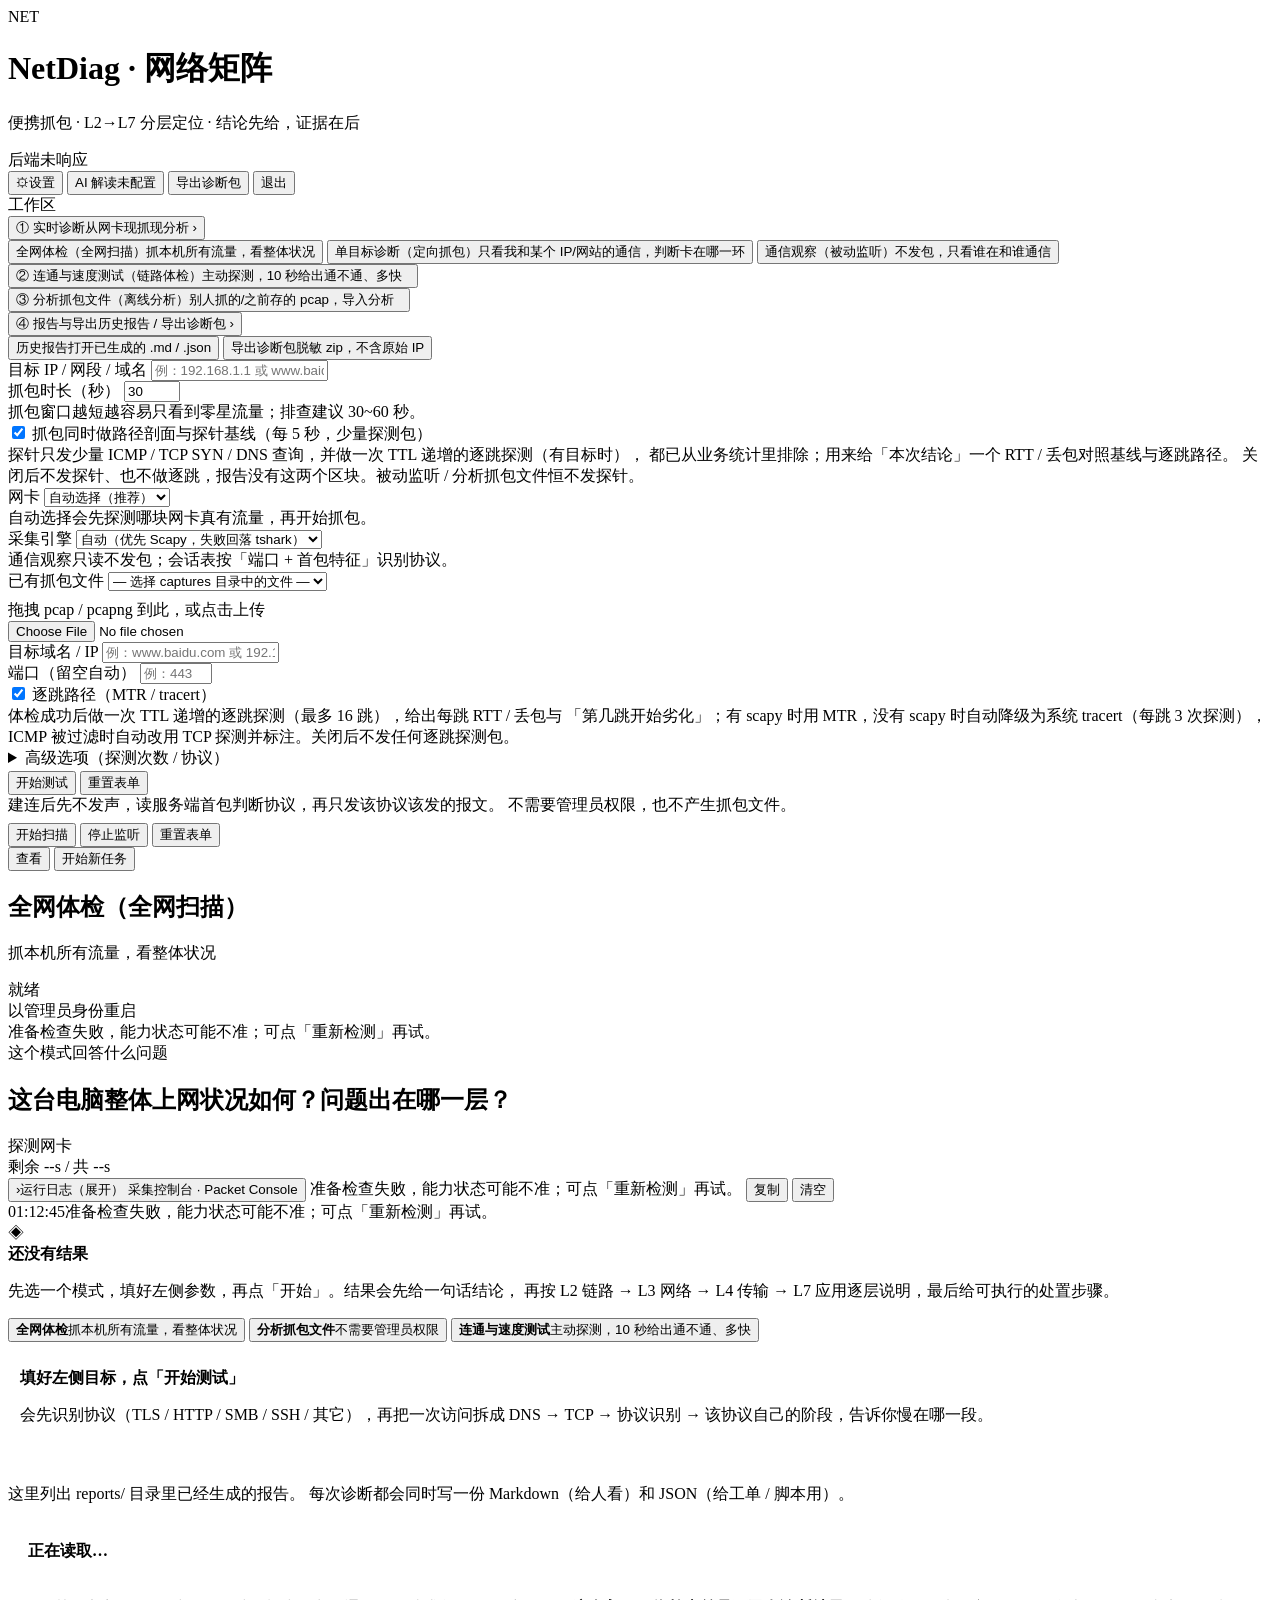
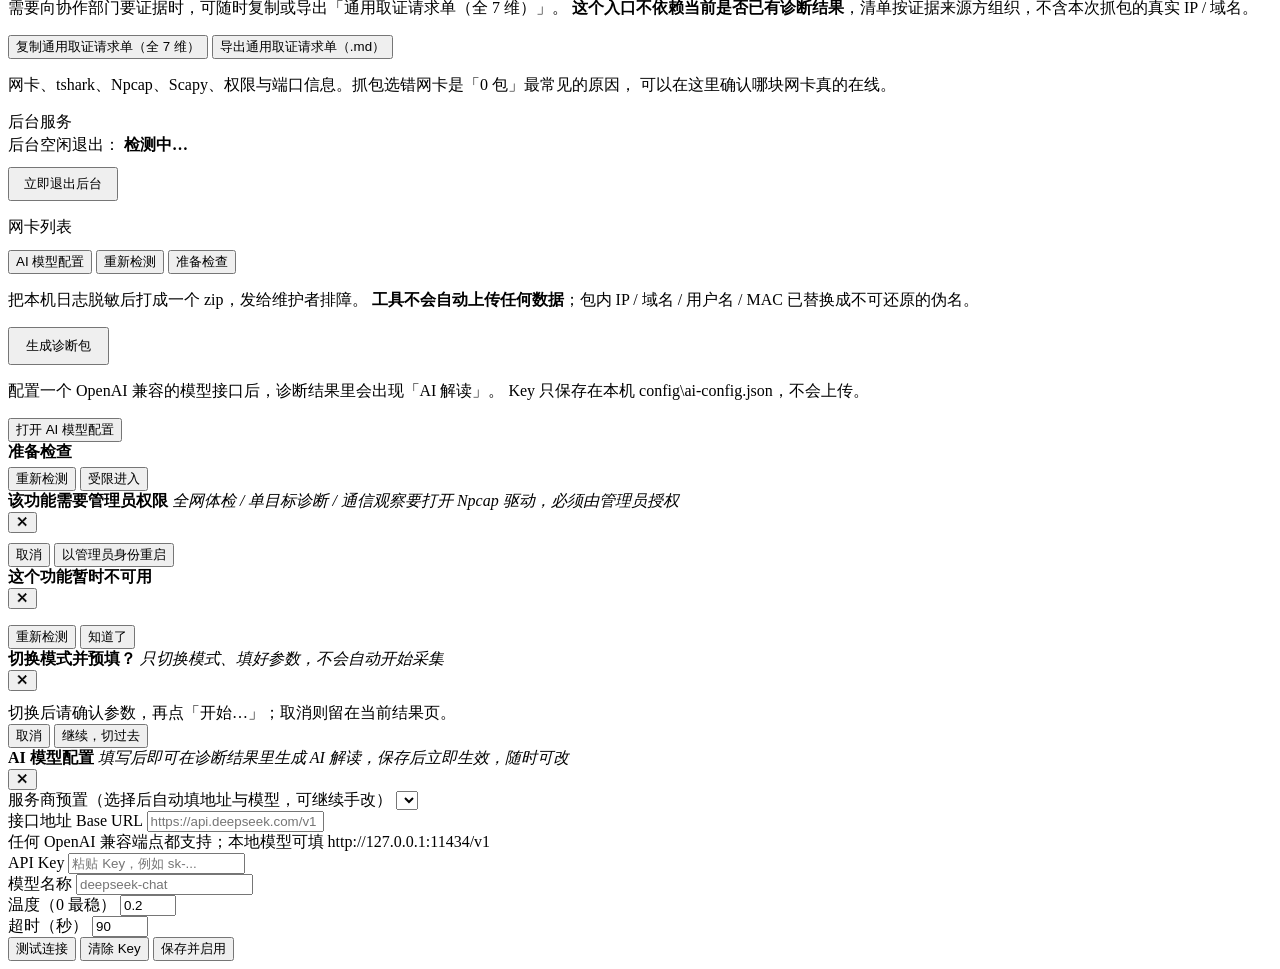
==== commit 93911293: "fix(ui): 焦点环 + 弹层键盘可达（Tab 收束 / Esc 关闭 / 焦点归还） - 五层 aria-modal（启动检测 / 权限 / 能力 / 连接 / AI）统一接管：   首次可见时" ====
--- a/ui/index.html
+++ b/ui/index.html
@@ -3860,7 +3860,62 @@
 $("#quit-app").onclick = quitApp;
 $("#quit-background").onclick = () => quitService($("#quit-background"));
 
+/* ---------- 弹窗可达性（公共修复）：焦点陷阱 + Esc 关闭 + 焦点归还 ----------
+   5 个弹窗原来只有 ai-mask 支持 Esc，且都没有焦点陷阱：键盘用户 Tab 一下
+   就跑到弹窗背后的页面里，Esc 也关不掉。这里用 MutationObserver 监听
+   .hidden 的增删，不改任何 open/close 函数（它们各自有自己的收尾逻辑）。 */
+const FOCUSABLE = 'a[href],button:not([disabled]),input:not([disabled]),select:not([disabled]),textarea:not([disabled]),[tabindex]:not([tabindex="-1"])';
+const MASK_IDS = ["startup-mask", "perm-mask", "cap-mask", "link-mask", "ai-mask"];
+//: 每个弹窗「按 Esc 等同于点哪个按钮」——必须点它自己的收尾按钮，
+//: 不能一律找 ✕：准备检查没有 ✕，「受限进入」才是它的正常出口。
+const MASK_CLOSE = {
+  "startup-mask": "#startup-limited",
+  "perm-mask": "#perm-cancel",
+  "cap-mask": "#cap-close",
+  "link-mask": "#link-cancel",
+};
+const maskReturnFocus = new WeakMap();
+
+function maskFocusables(el) {
+  return [...el.querySelectorAll(FOCUSABLE)].filter((n) => n.offsetParent !== null || n === document.activeElement);
+}
+
+function wireModalA11y() {
+  MASK_IDS.forEach((id) => {
+    const mask = $("#" + id);
+    if (!mask) return;
+    if (!mask.hasAttribute("role")) mask.setAttribute("role", "dialog");
+    mask.setAttribute("aria-modal", "true");
+    new MutationObserver(() => {
+      if (!mask.classList.contains("hidden")) {
+        maskReturnFocus.set(mask, document.activeElement);
+        const first = maskFocusables(mask)[0];
+        // 延后一帧：open 函数里可能还在改 innerHTML，提前 focus 会丢
+        if (first) setTimeout(() => first.focus(), 30);
+      } else {
+        const back = maskReturnFocus.get(mask);
+        if (back && document.contains(back)) setTimeout(() => back.focus(), 0);
+      }
+    }).observe(mask, { attributes: true, attributeFilter: ["class"] });
+    mask.addEventListener("keydown", (e) => {
+      // ai-mask 已有 document 级 Esc（closeAI），避免双触发重复关闭
+      if (e.key === "Escape" && MASK_CLOSE[id]) {
+        const closer = mask.querySelector(MASK_CLOSE[id]);
+        if (closer) { e.preventDefault(); closer.click(); }
+        return;
+      }
+      if (e.key !== "Tab") return;
+      const items = maskFocusables(mask);
+      if (!items.length) return;
+      const first = items[0], last = items[items.length - 1];
+      if (e.shiftKey && document.activeElement === first) { e.preventDefault(); last.focus(); }
+      else if (!e.shiftKey && document.activeElement === last) { e.preventDefault(); first.focus(); }
+    });
+  });
+}
+
 wireFormPersistence();
+wireModalA11y();
 boot().then(poll).then(loadAI).then(loadAppInfo).then(initStartup).then(syncLastRun);
 </script>
 </body>
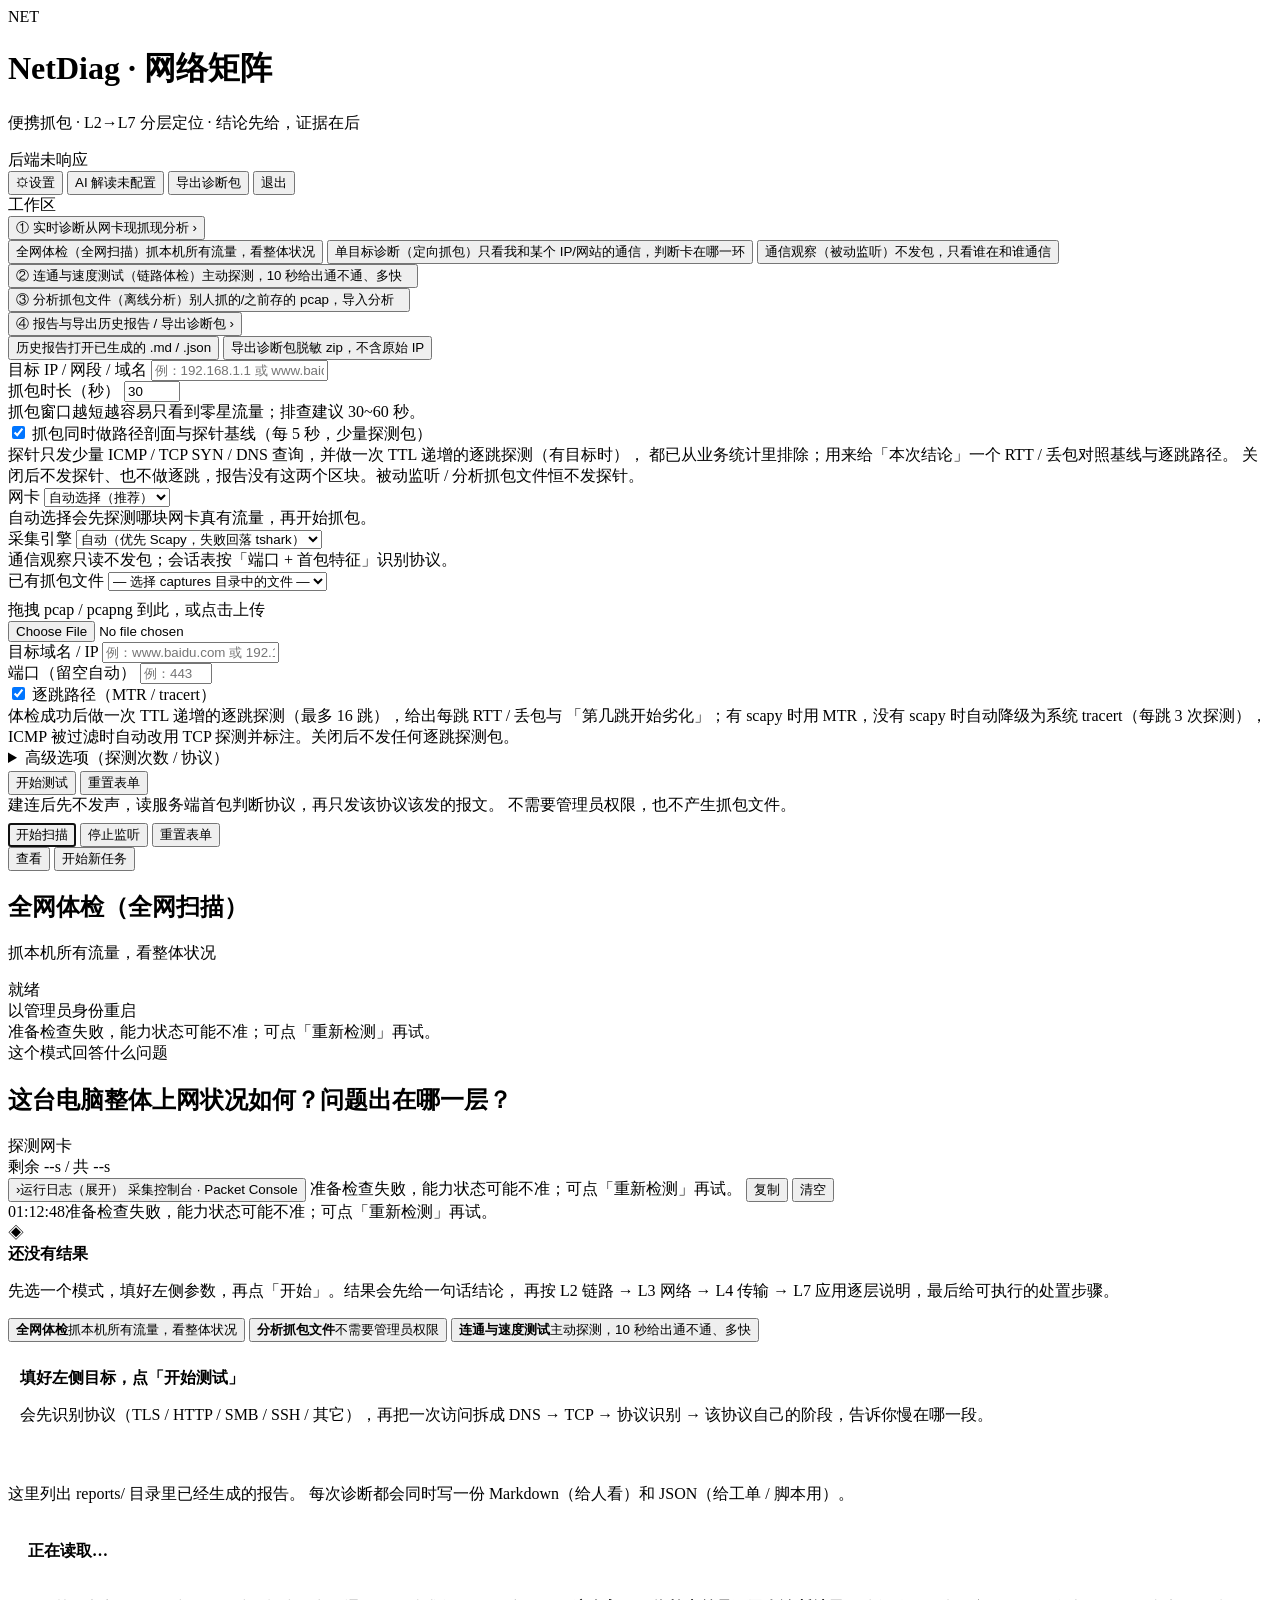
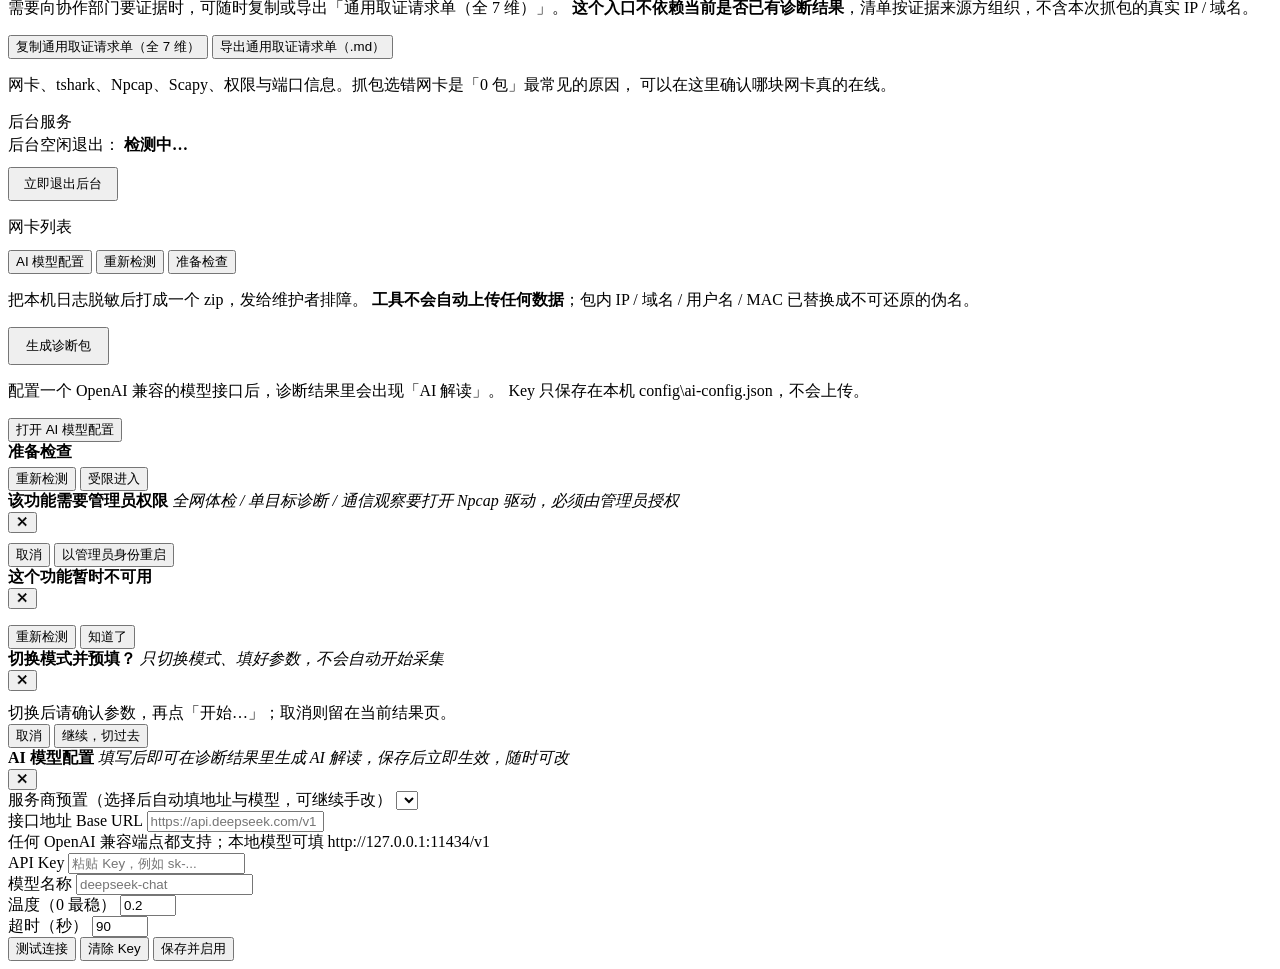
==== commit 72df0195: "fix(ui): 焦点环用实色 + 自动弹层的焦点归还兜底 - --focus 从 rgba(37,99,235,.75) 改成实色 var(--accent)：半透明蓝在浅底   只有约 3:1，键" ====
--- a/ui/index.html
+++ b/ui/index.html
@@ -3894,7 +3894,12 @@
         if (first) setTimeout(() => first.focus(), 30);
       } else {
         const back = maskReturnFocus.get(mask);
-        if (back && document.contains(back)) setTimeout(() => back.focus(), 0);
+        // 启动检测是自动弹的，没有「打开它的控件」，此时退到页面主操作，
+        // 而不是把焦点丢给 body（丢给 body 后 Tab 要从头开始走一遍）。
+        const target = back && document.contains(back) && back !== document.body
+          ? back
+          : ($("#run") || document.querySelector("[data-mode]"));
+        if (target) setTimeout(() => target.focus(), 0);
       }
     }).observe(mask, { attributes: true, attributeFilter: ["class"] });
     mask.addEventListener("keydown", (e) => {
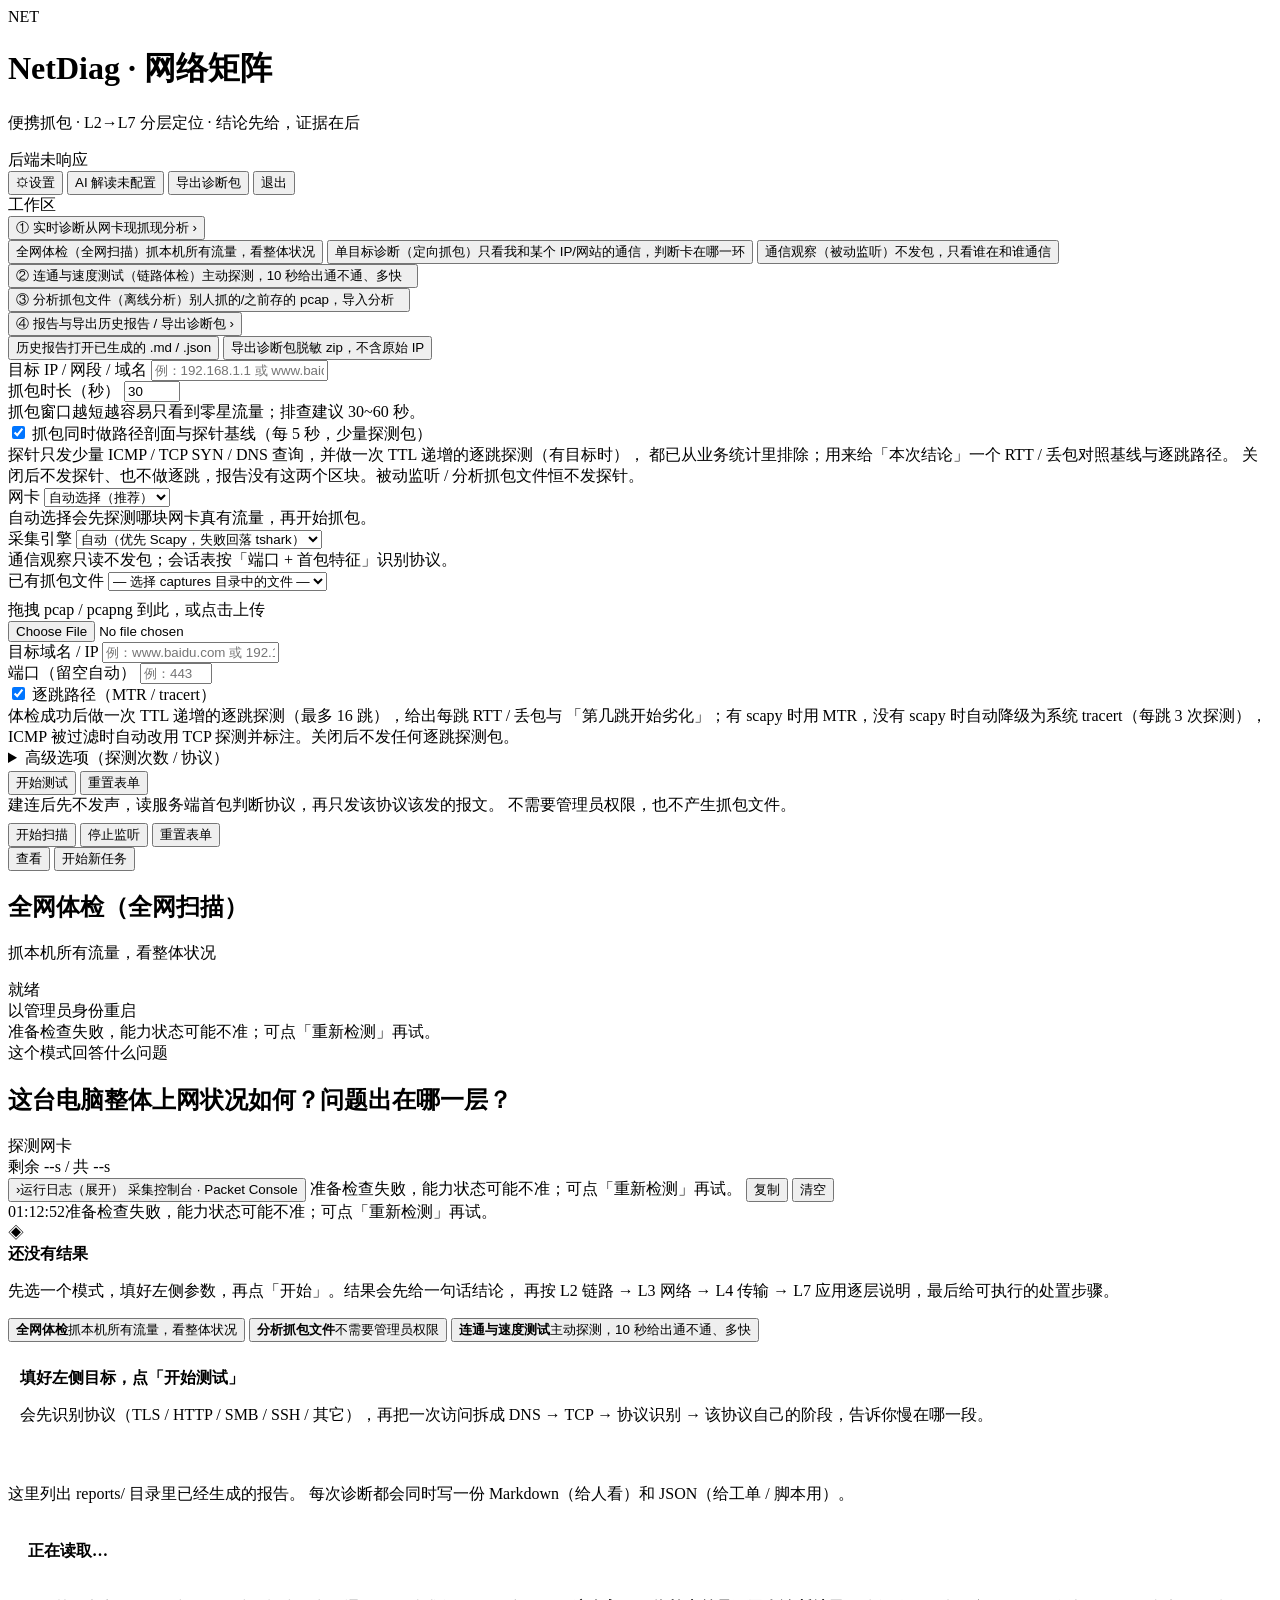
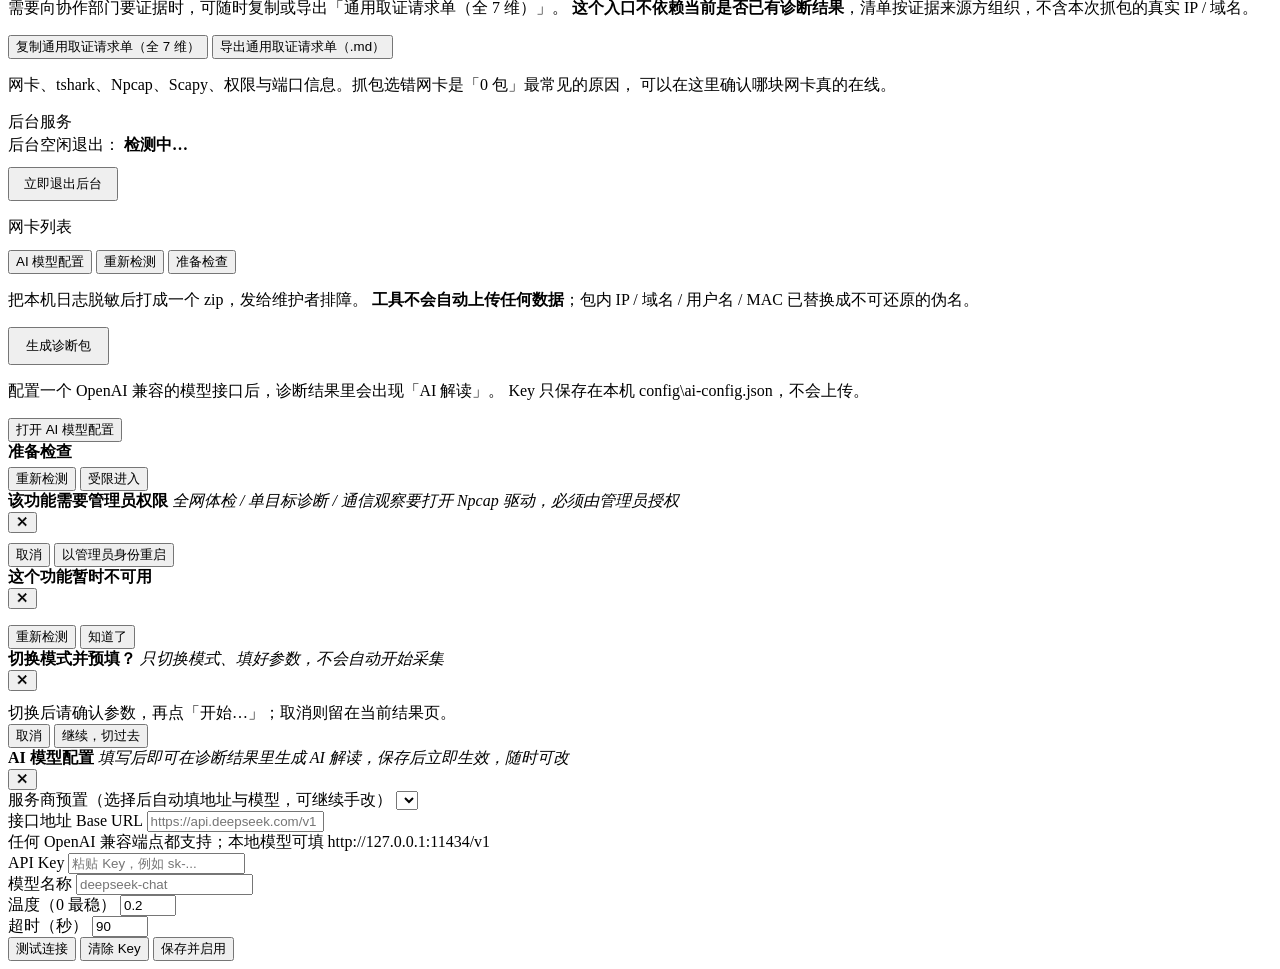
==== commit 1c6b904d: "Merge pull request #39 from ftwvvt74r6-cloud/refactor/ui-p1-static-css refactor(ui): P1 静态资源路由 + CSS" ====
--- a/ui/index.html
+++ b/ui/index.html
@@ -3860,67 +3860,7 @@
 $("#quit-app").onclick = quitApp;
 $("#quit-background").onclick = () => quitService($("#quit-background"));
 
-/* ---------- 弹窗可达性（公共修复）：焦点陷阱 + Esc 关闭 + 焦点归还 ----------
-   5 个弹窗原来只有 ai-mask 支持 Esc，且都没有焦点陷阱：键盘用户 Tab 一下
-   就跑到弹窗背后的页面里，Esc 也关不掉。这里用 MutationObserver 监听
-   .hidden 的增删，不改任何 open/close 函数（它们各自有自己的收尾逻辑）。 */
-const FOCUSABLE = 'a[href],button:not([disabled]),input:not([disabled]),select:not([disabled]),textarea:not([disabled]),[tabindex]:not([tabindex="-1"])';
-const MASK_IDS = ["startup-mask", "perm-mask", "cap-mask", "link-mask", "ai-mask"];
-//: 每个弹窗「按 Esc 等同于点哪个按钮」——必须点它自己的收尾按钮，
-//: 不能一律找 ✕：准备检查没有 ✕，「受限进入」才是它的正常出口。
-const MASK_CLOSE = {
-  "startup-mask": "#startup-limited",
-  "perm-mask": "#perm-cancel",
-  "cap-mask": "#cap-close",
-  "link-mask": "#link-cancel",
-};
-const maskReturnFocus = new WeakMap();
-
-function maskFocusables(el) {
-  return [...el.querySelectorAll(FOCUSABLE)].filter((n) => n.offsetParent !== null || n === document.activeElement);
-}
-
-function wireModalA11y() {
-  MASK_IDS.forEach((id) => {
-    const mask = $("#" + id);
-    if (!mask) return;
-    if (!mask.hasAttribute("role")) mask.setAttribute("role", "dialog");
-    mask.setAttribute("aria-modal", "true");
-    new MutationObserver(() => {
-      if (!mask.classList.contains("hidden")) {
-        maskReturnFocus.set(mask, document.activeElement);
-        const first = maskFocusables(mask)[0];
-        // 延后一帧：open 函数里可能还在改 innerHTML，提前 focus 会丢
-        if (first) setTimeout(() => first.focus(), 30);
-      } else {
-        const back = maskReturnFocus.get(mask);
-        // 启动检测是自动弹的，没有「打开它的控件」，此时退到页面主操作，
-        // 而不是把焦点丢给 body（丢给 body 后 Tab 要从头开始走一遍）。
-        const target = back && document.contains(back) && back !== document.body
-          ? back
-          : ($("#run") || document.querySelector("[data-mode]"));
-        if (target) setTimeout(() => target.focus(), 0);
-      }
-    }).observe(mask, { attributes: true, attributeFilter: ["class"] });
-    mask.addEventListener("keydown", (e) => {
-      // ai-mask 已有 document 级 Esc（closeAI），避免双触发重复关闭
-      if (e.key === "Escape" && MASK_CLOSE[id]) {
-        const closer = mask.querySelector(MASK_CLOSE[id]);
-        if (closer) { e.preventDefault(); closer.click(); }
-        return;
-      }
-      if (e.key !== "Tab") return;
-      const items = maskFocusables(mask);
-      if (!items.length) return;
-      const first = items[0], last = items[items.length - 1];
-      if (e.shiftKey && document.activeElement === first) { e.preventDefault(); last.focus(); }
-      else if (!e.shiftKey && document.activeElement === last) { e.preventDefault(); first.focus(); }
-    });
-  });
-}
-
 wireFormPersistence();
-wireModalA11y();
 boot().then(poll).then(loadAI).then(loadAppInfo).then(initStartup).then(syncLastRun);
 </script>
 </body>
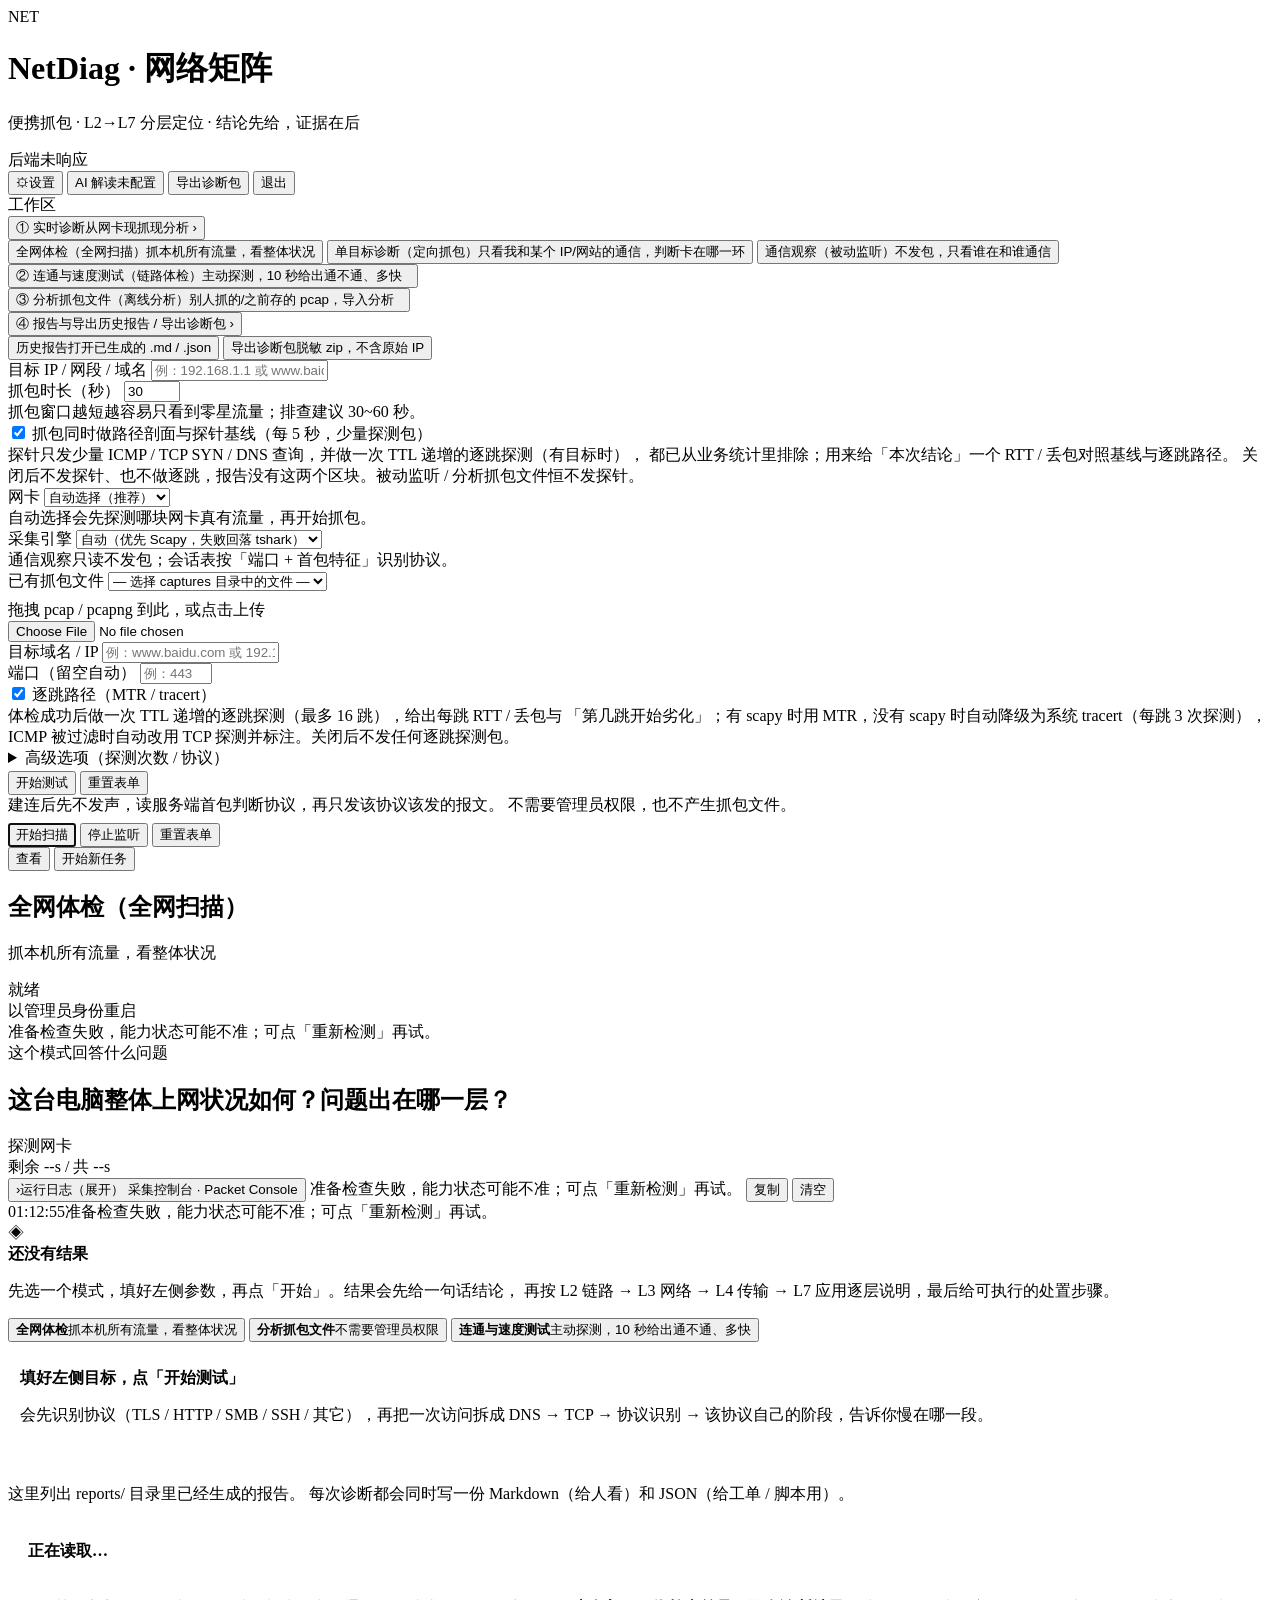
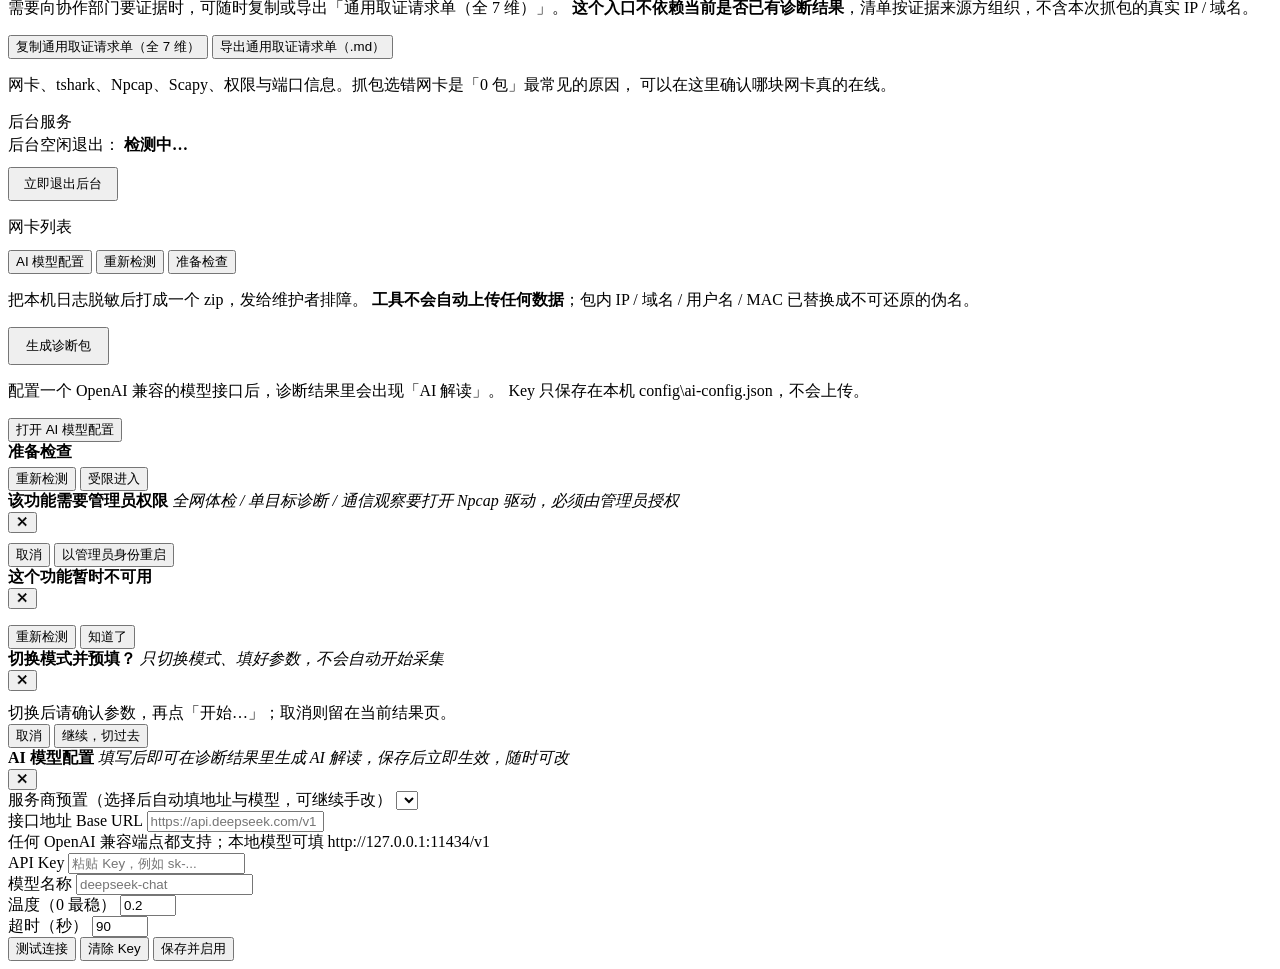
==== commit e41d638c: "Merge pull request #40 from ftwvvt74r6-cloud/refactor/ui-polish refactor(ui): token 化 + 焦点可达 + 徽章 no" ====
--- a/ui/index.html
+++ b/ui/index.html
@@ -3860,7 +3860,67 @@
 $("#quit-app").onclick = quitApp;
 $("#quit-background").onclick = () => quitService($("#quit-background"));
 
+/* ---------- 弹窗可达性（公共修复）：焦点陷阱 + Esc 关闭 + 焦点归还 ----------
+   5 个弹窗原来只有 ai-mask 支持 Esc，且都没有焦点陷阱：键盘用户 Tab 一下
+   就跑到弹窗背后的页面里，Esc 也关不掉。这里用 MutationObserver 监听
+   .hidden 的增删，不改任何 open/close 函数（它们各自有自己的收尾逻辑）。 */
+const FOCUSABLE = 'a[href],button:not([disabled]),input:not([disabled]),select:not([disabled]),textarea:not([disabled]),[tabindex]:not([tabindex="-1"])';
+const MASK_IDS = ["startup-mask", "perm-mask", "cap-mask", "link-mask", "ai-mask"];
+//: 每个弹窗「按 Esc 等同于点哪个按钮」——必须点它自己的收尾按钮，
+//: 不能一律找 ✕：准备检查没有 ✕，「受限进入」才是它的正常出口。
+const MASK_CLOSE = {
+  "startup-mask": "#startup-limited",
+  "perm-mask": "#perm-cancel",
+  "cap-mask": "#cap-close",
+  "link-mask": "#link-cancel",
+};
+const maskReturnFocus = new WeakMap();
+
+function maskFocusables(el) {
+  return [...el.querySelectorAll(FOCUSABLE)].filter((n) => n.offsetParent !== null || n === document.activeElement);
+}
+
+function wireModalA11y() {
+  MASK_IDS.forEach((id) => {
+    const mask = $("#" + id);
+    if (!mask) return;
+    if (!mask.hasAttribute("role")) mask.setAttribute("role", "dialog");
+    mask.setAttribute("aria-modal", "true");
+    new MutationObserver(() => {
+      if (!mask.classList.contains("hidden")) {
+        maskReturnFocus.set(mask, document.activeElement);
+        const first = maskFocusables(mask)[0];
+        // 延后一帧：open 函数里可能还在改 innerHTML，提前 focus 会丢
+        if (first) setTimeout(() => first.focus(), 30);
+      } else {
+        const back = maskReturnFocus.get(mask);
+        // 启动检测是自动弹的，没有「打开它的控件」，此时退到页面主操作，
+        // 而不是把焦点丢给 body（丢给 body 后 Tab 要从头开始走一遍）。
+        const target = back && document.contains(back) && back !== document.body
+          ? back
+          : ($("#run") || document.querySelector("[data-mode]"));
+        if (target) setTimeout(() => target.focus(), 0);
+      }
+    }).observe(mask, { attributes: true, attributeFilter: ["class"] });
+    mask.addEventListener("keydown", (e) => {
+      // ai-mask 已有 document 级 Esc（closeAI），避免双触发重复关闭
+      if (e.key === "Escape" && MASK_CLOSE[id]) {
+        const closer = mask.querySelector(MASK_CLOSE[id]);
+        if (closer) { e.preventDefault(); closer.click(); }
+        return;
+      }
+      if (e.key !== "Tab") return;
+      const items = maskFocusables(mask);
+      if (!items.length) return;
+      const first = items[0], last = items[items.length - 1];
+      if (e.shiftKey && document.activeElement === first) { e.preventDefault(); last.focus(); }
+      else if (!e.shiftKey && document.activeElement === last) { e.preventDefault(); first.focus(); }
+    });
+  });
+}
+
 wireFormPersistence();
+wireModalA11y();
 boot().then(poll).then(loadAI).then(loadAppInfo).then(initStartup).then(syncLastRun);
 </script>
 </body>
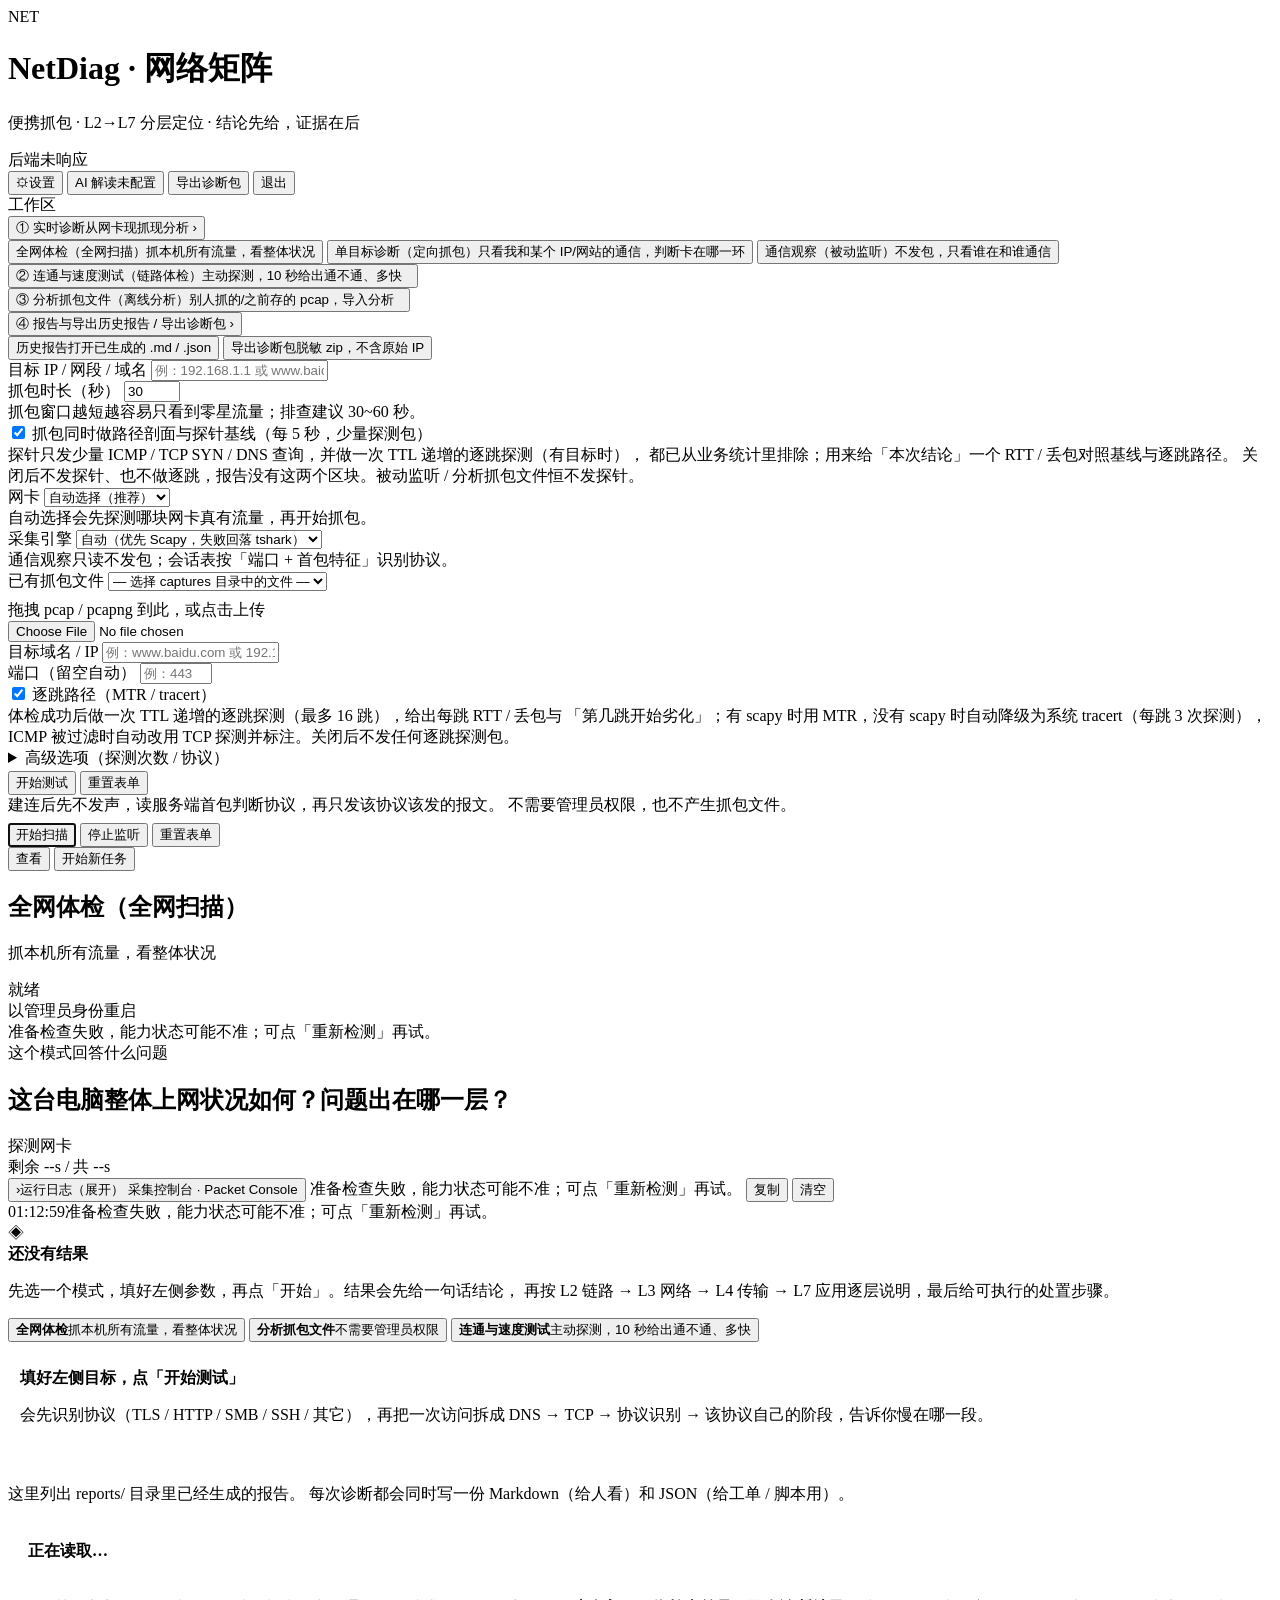
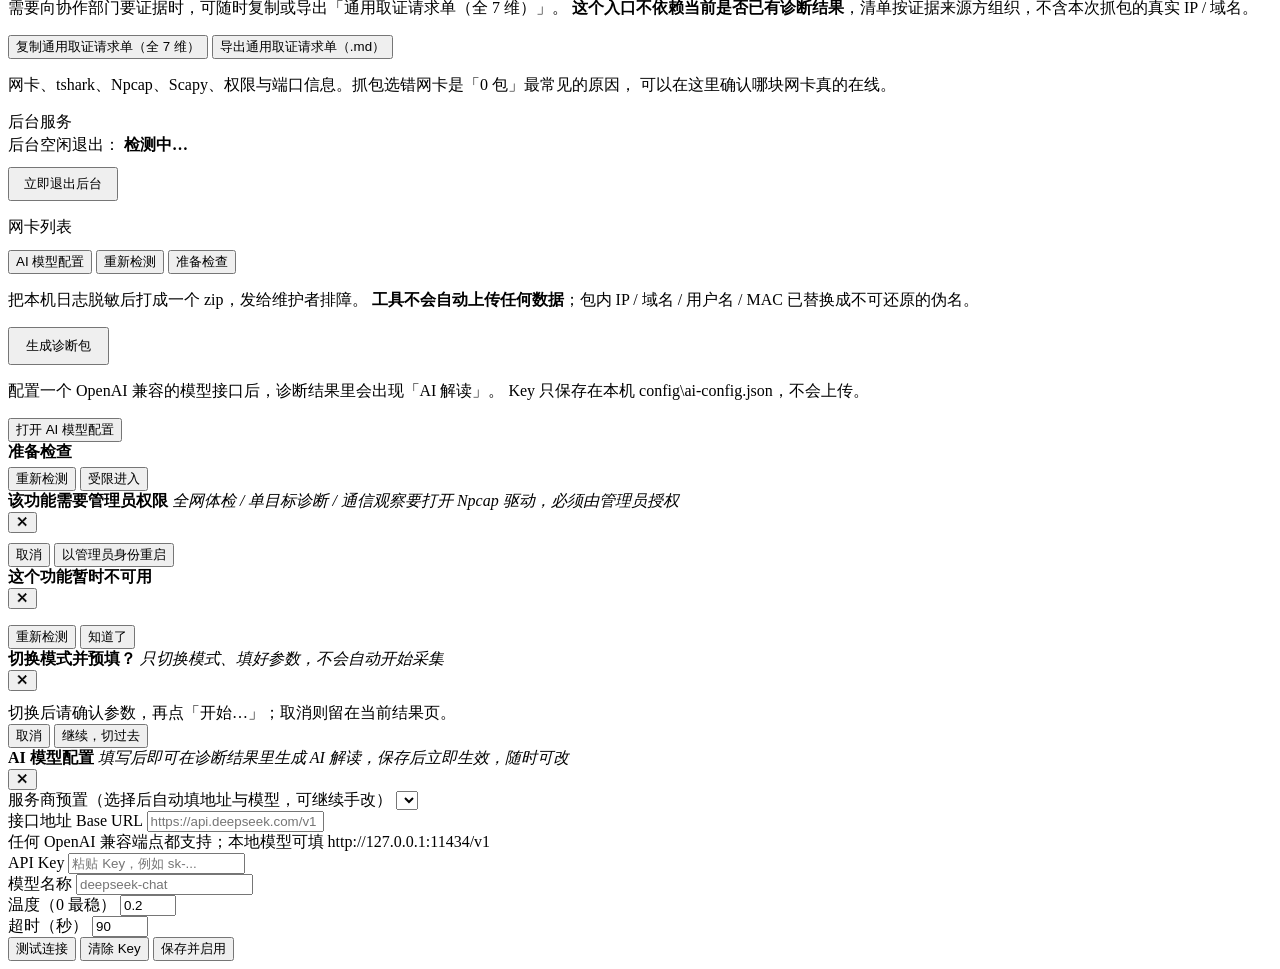
==== commit f756c1a2: "fix: 修复离线诊断分析路径丢失事故 根因：_run_params 只保存 pcap 文件名，盘符/相对路径信息丢失，导致 单目标诊断失败时报告 FileNotFoundError 且混入上一轮旧记" ====
--- a/ui/index.html
+++ b/ui/index.html
@@ -2161,6 +2161,12 @@
     if (!guardMode(MODE)) return;
     startCapture();
   };
+  const recapture = $("#err-recapture");
+  if (recapture) recapture.onclick = () => {
+    if (!MODE) return;
+    if (!guardMode(MODE)) return;
+    startCapture();
+  };
   const elevate = $("#err-elevate");
   if (elevate) elevate.onclick = showPermModal;
   const probe = $("#err-probe");
@@ -2201,7 +2207,30 @@
     + '</ul>';
 }
 
-function renderFailureCard(kind, why) {
+/* pcap 路径类错误（FileNotFoundError / OSError）的可诊断性事实行。
+   后端 error_detail 白名单字段：pcap_path / pcap_name / pcap_exists / pcap_size /
+   stage。生成「抓包文件诊断信息」区块的条目，供失败卡渲染。 */
+function pcapFactLines(errDetail) {
+  if (!errDetail || typeof errDetail !== "object") return [];
+  const lines = [];
+  if (errDetail.pcap_path) lines.push("抓包文件绝对路径：" + errDetail.pcap_path);
+  if (errDetail.pcap_exists === true || errDetail.pcap_exists === false) {
+    lines.push("文件是否存在：" + (errDetail.pcap_exists ? "是" : "否"));
+  }
+  if (errDetail.pcap_size !== undefined && errDetail.pcap_size !== null) {
+    lines.push("文件大小：" + fmtBytes(errDetail.pcap_size));
+  }
+  if (errDetail.stage) lines.push("失败阶段：" + stageLabel(errDetail.stage));
+  return lines;
+}
+
+/* 失败阶段机器码 → 中文（与后端 diagnose._pcap_error_card 的 stage 四段对齐）。 */
+function stageLabel(stage) {
+  const map = { capture: "抓包", write: "落盘", parse: "解析", analyze: "分析" };
+  return map[stage] || String(stage || "");
+}
+
+function renderFailureCard(kind, why, errDetail) {
   showResultArea();
   const spec = UI.cards[kind] || {};
   const title = spec.title || "诊断失败";
@@ -2212,10 +2241,15 @@
   let acts = "";
   const btnLog = '<button class="btn ghost" id="err-log">查看日志</button>';
   const btnRetry = '<button class="btn ghost" id="err-retry">重试</button>';
+  const btnRecapture = '<button class="btn ghost" id="err-recapture">重新抓包</button>';
   const btnProbe = '<button class="btn ghost" id="err-probe">去连通与速度测试</button>';
   const btnOffline = '<button class="btn ghost" id="err-offline">去分析抓包文件</button>';
   const btnElevate = '<button class="btn" id="err-elevate">以管理员身份重启</button>';
   const btnDiagpack = '<button class="btn ghost" id="err-diagpack">导出诊断包</button>';
+
+  /* pcap 路径类错误（FileNotFoundError / OSError）：额外补「路径/存在性/大小/阶段」
+     可诊断性区块，并给「重新抓包」按钮。后端通过 error_detail 下发白名单字段。 */
+  const pcapFacts = pcapFactLines(errDetail);
 
   if (kind === "no_npcap") {
     facts = [
@@ -2262,28 +2296,35 @@
     acts = btnLog + btnDiagpack + btnRetry;
   }
 
+  /* 路径类错误：追加可诊断性区块（pcap 绝对路径 / 是否存在 / 大小 / 阶段），
+     并在按钮区补「重新抓包」（后端 error_detail.re_capture=true 时）。 */
+  const pcapBlock = pcapFacts.length
+    ? '<div class="pcap-diagnostic"><div class="sectitle">抓包文件诊断信息</div>'
+      + '<ul class="facts">' + pcapFacts.map((f) => '<li>' + esc(f) + '</li>').join("") + '</ul></div>'
+    : "";
+  if (errDetail && errDetail.re_capture) acts += btnRecapture;
+
   $("#result-chip").textContent = "失败";
   $("#result").innerHTML = '<div class="errcard" data-card="' + esc(kind) + '">'
     + '<div class="vkind">' + esc(spec.kicker || "无法完成") + '</div>'
     + '<h3>' + esc(title) + '</h3>'
     + '<ul class="facts">' + facts.map((f) => '<li>' + esc(f) + '</li>').join("") + '</ul>'
+    + pcapBlock
     + '<p class="why"><b>为什么：</b>' + esc(whyText) + '</p>'
     + '<p class="how"><b>怎么办：</b>' + esc(how) + '</p>'
     + (note ? '<div class="note">' + esc(note) + '</div>' : "")
     + '<div id="iface-list"></div>'
-    + '<div class="acts">' + acts + '</div></div>'
-    + conclusionCard(null);
+    + '<div class="acts">' + acts + '</div></div>';
   wireFailureActions(kind);
-  wireConclusionActions(null);
   scrollMainTop();
 }
 
-function failedResult(title, detail, code) {
+function failedResult(title, detail, code, errDetail) {
   hideQuestion();
   showResultArea();
   const why = detail || "未知错误";
   const kind = failureKind(code, why);
-  if (kind) { renderFailureCard(kind, why); return; }
+  if (kind) { renderFailureCard(kind, why, errDetail); return; }
   $("#result-chip").textContent = "失败";
   $("#result").innerHTML = '<div class="errcard" data-card="generic"><h3>' + esc(title || "诊断失败")
     + '</h3><p class="why"><b>为什么：</b>' + esc(why) + '</p>'
@@ -2291,10 +2332,8 @@
     + '<div class="raw">如果以上步骤仍无法解决，点「查看日志」看完整过程，'
     + '或到「报告与导出 → 导出诊断包」把脱敏日志发回给维护者。</div>'
     + '<div class="acts"><button class="btn" id="err-log">查看日志</button>'
-    + '<button class="btn ghost" id="err-retry">重试</button></div></div>'
-    + conclusionCard(null);
+    + '<button class="btn ghost" id="err-retry">重试</button></div></div>';
   wireFailureActions("");
-  wireConclusionActions(null);
   scrollMainTop();
 }
 
@@ -2422,7 +2461,7 @@
       stopRun();
       appendLog("诊断失败：" + why, "e");
       if (RUN_MODE) setMode(RUN_MODE);
-      failedResult("诊断失败", why, s.error_code);
+      failedResult("诊断失败", why, s.error_code, s.error_detail);
       collapseConsole();              // 真错误已进结果卡，日志仍可点开
     } else if (s.state === "running") {
       RUN_MODE = s.mode || RUN_MODE;
@@ -3042,6 +3081,18 @@
 
 function conclusionCard(res) {
   const d = conclusionData(res), copy = conclusionCopy();
+  /* 旧版本结果（缺结论边界字段）：只渲染一条横幅 + 重新诊断，不渲染四层「未知」卡，
+     也不给「导出结论（含边界）」按钮 —— 导出未知内容是误导（issue: 旧记录兼容）。 */
+  if (d.legacy) {
+    const banner = copy.legacy_banner
+      || "这是旧版本的诊断结果，缺少结论边界信息，建议重新诊断。";
+    const rerun = copy.legacy_rerun || "重新诊断";
+    return '<section class="concl legacy" id="conclusion-card"'
+      + ' data-conclusion-card="1" data-legacy="1">'
+      + '<div class="legacy-banner">' + esc(banner) + '</div>'
+      + '<div class="toolbar"><button class="btn ghost" id="conclusion-rerun">'
+      + esc(rerun) + '</button></div></section>';
+  }
   const label = copy.ui_conclusion_label || "结论";
   const confTpl = copy.ui_confidence_line
     || "置信度：{level}（{confidence:.2f}） · 关键边界：{key_limit}";
@@ -3052,8 +3103,8 @@
     + '<h5>' + esc(heading) + '</h5>'
     + (ordered ? '<ol>' : '<ul>') + items.map((x) => '<li>' + esc(x) + '</li>').join("")
     + (ordered ? '</ol>' : '</ul>') + '</div>';
-  return '<section class="concl' + (d.legacy ? " legacy" : "") + '" id="conclusion-card"'
-    + ' data-conclusion-card="1" data-legacy="' + (d.legacy ? "1" : "0") + '">'
+  return '<section class="concl" id="conclusion-card"'
+    + ' data-conclusion-card="1" data-legacy="0">'
     + '<div class="ck"><b>' + esc(copy.ui_title || "结论与边界") + '</b>'
     + '<span>' + esc(copy.ui_kicker || "整块阅读 · 不可折叠") + '</span></div>'
     + '<div class="cc" data-concl="conclusion"><b>' + esc(label) + '：</b>'
@@ -3080,6 +3131,15 @@
 
 function wireConclusionActions(res) {
   const copy = conclusionCopy();
+  /* 旧版本结果（legacy）：只有「重新诊断」按钮，没有复制/导出。 */
+  const rerun = $("#conclusion-rerun");
+  if (rerun) {
+    rerun.onclick = () => {
+      hideLastRun();
+      if (MODE) { setMode(MODE); if (guardMode(MODE)) startCapture(); }
+    };
+    return;
+  }
   const btnCopy = $("#conclusion-copy");
   if (btnCopy) btnCopy.onclick = async () => {
     /* 复制的是服务端 render_conclusion_text 的整块（含依据/覆盖/未覆盖/置信/边界/报告标识），
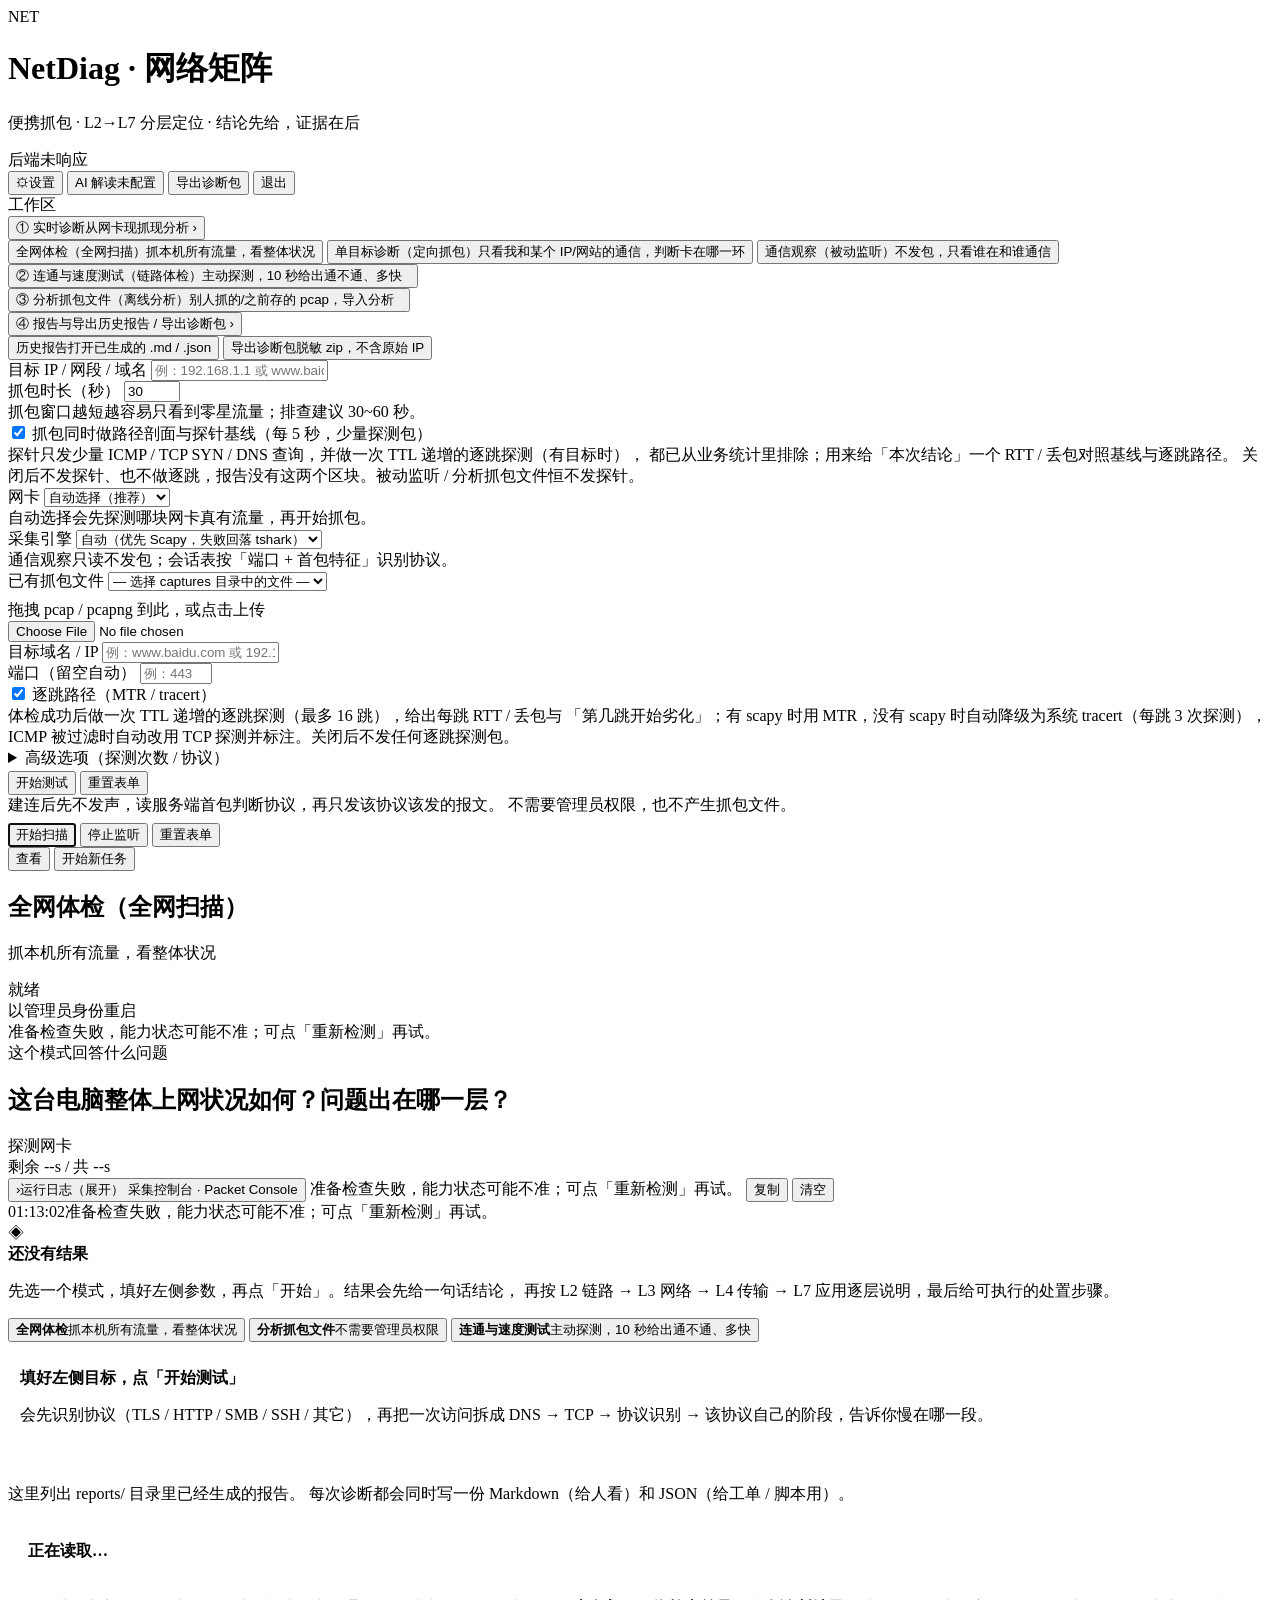
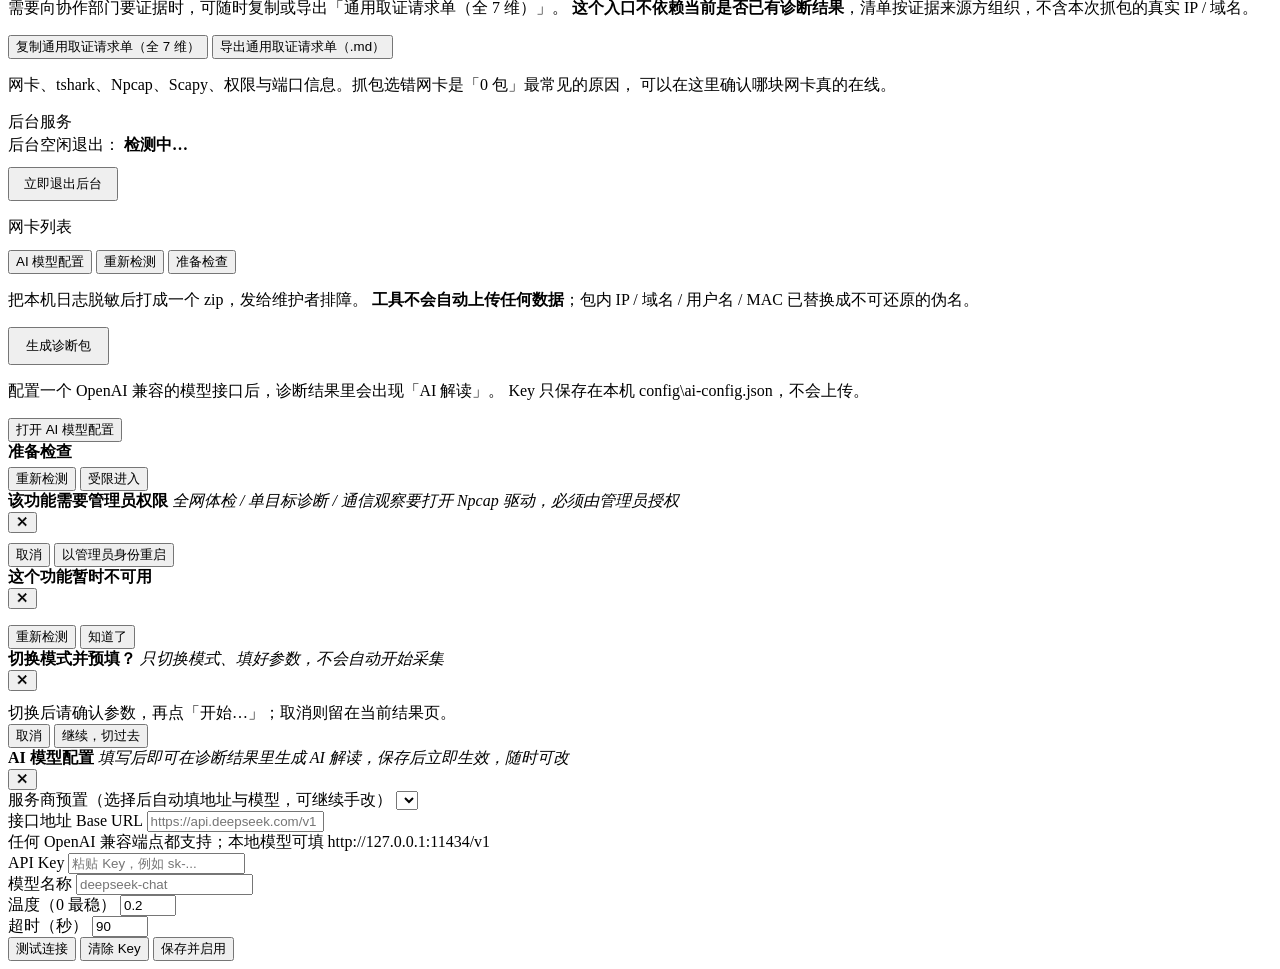
==== commit 4950b069: "fix(last-run): /api/last-run/result 旧记录 legacy 判定改为 record_schema/边界字段 问题：恢复旧记录时 _attach_conclusion " ====
--- a/ui/index.html
+++ b/ui/index.html
@@ -3022,6 +3022,15 @@
   const legacy = copy.fallback_unknown || "未知（原因：旧数据缺少边界字段）";
   const lowKey = (copy.key_limit && copy.key_limit.low) || "本次无有效样本或采样异常";
   const clean = (v) => (Array.isArray(v) ? v : []).map((x) => String(x == null ? "" : x).trim()).filter(Boolean);
+  /* 旧记录兼容：优先信服务端下发的 legacy 标记（/api/last-run/result 会显式返回）。
+     判定依据是 record_schema / verdict 边界字段，而不是 conclusion 是否存在 ——
+     _attach_conclusion 会现算补齐 conclusion，只看它会把旧结果误判成新结果。 */
+  if (res && res.legacy === true) {
+    return {
+      conclusion: legacy, basis: [legacy], coverage: [legacy], not_covered: [legacy],
+      confidence: 0.3, confidence_level: "低", key_limit: lowKey, legacy: true,
+    };
+  }
   const c = res && res.conclusion;
   if (c && typeof c === "object" && typeof c.conclusion === "string" && c.conclusion.trim()) {
     const conf = Number(c.confidence);
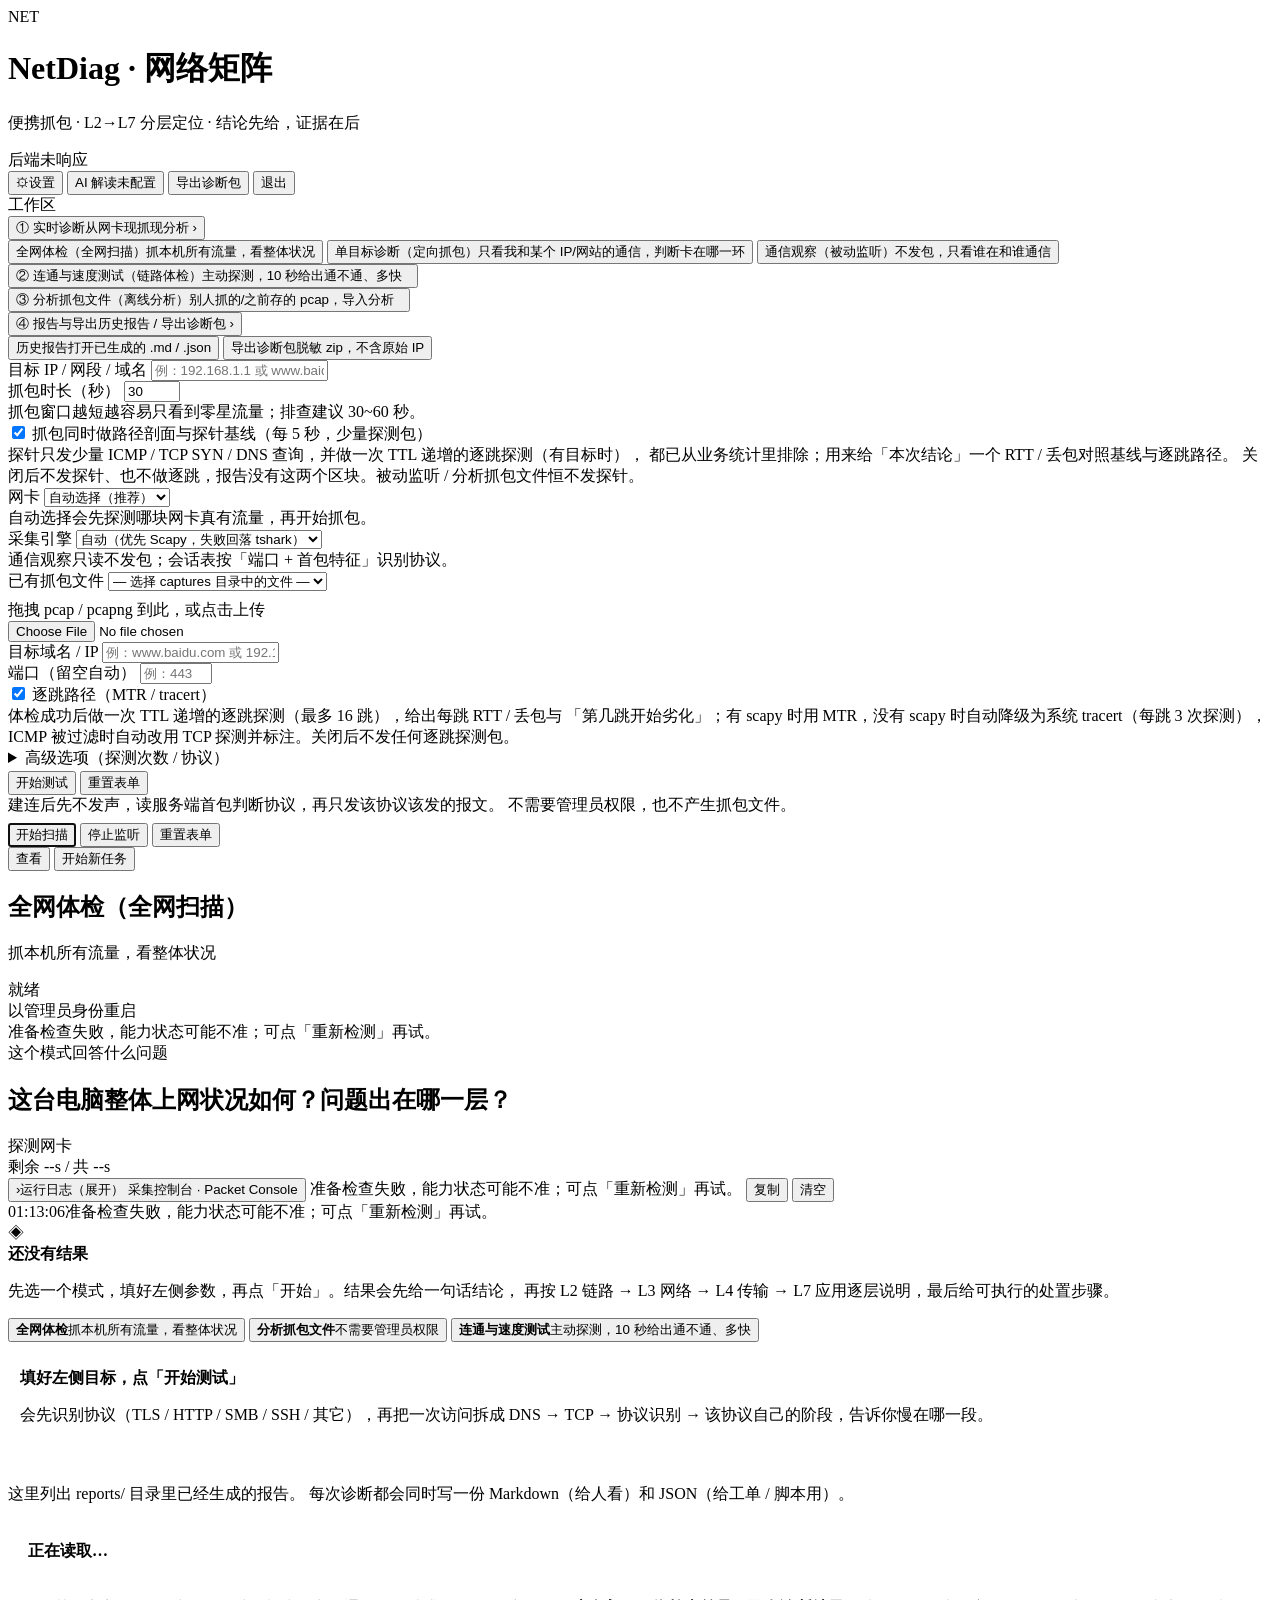
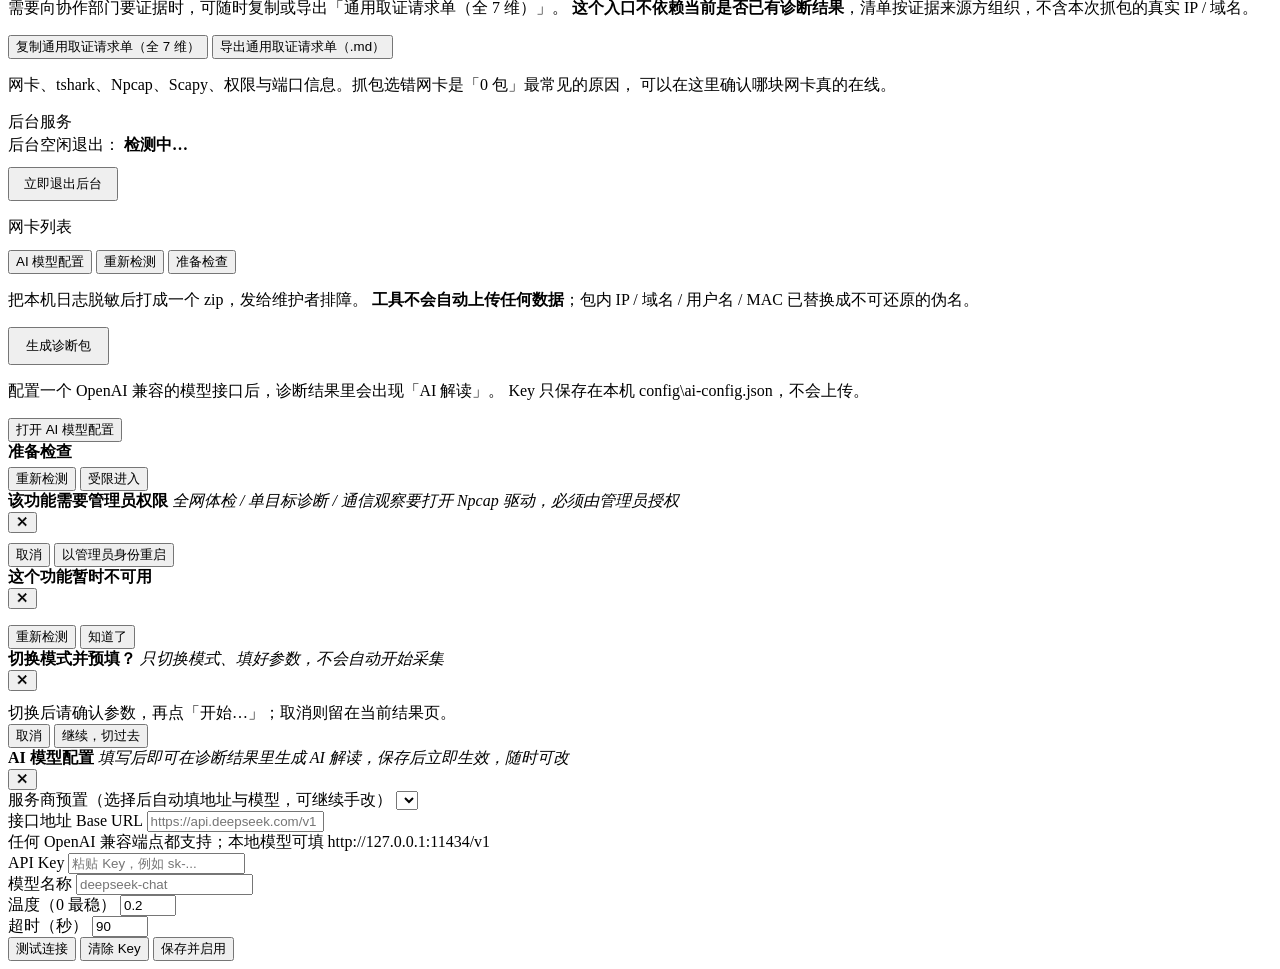
==== commit 714c96b6: "feat(network): 新增网络参数表（无线链路/主机/网关实测 + 需网络后台字段）" ====
--- a/ui/index.html
+++ b/ui/index.html
@@ -1,6 +1,7 @@
 <!DOCTYPE html>
 <html lang="zh-CN">
 <head>
+  <link rel="icon" href="/v2/img/favicon.ico" />
 <meta charset="UTF-8" />
 <meta name="viewport" content="width=device-width, initial-scale=1.0" />
 <title>NetDiag · 网络矩阵</title>
